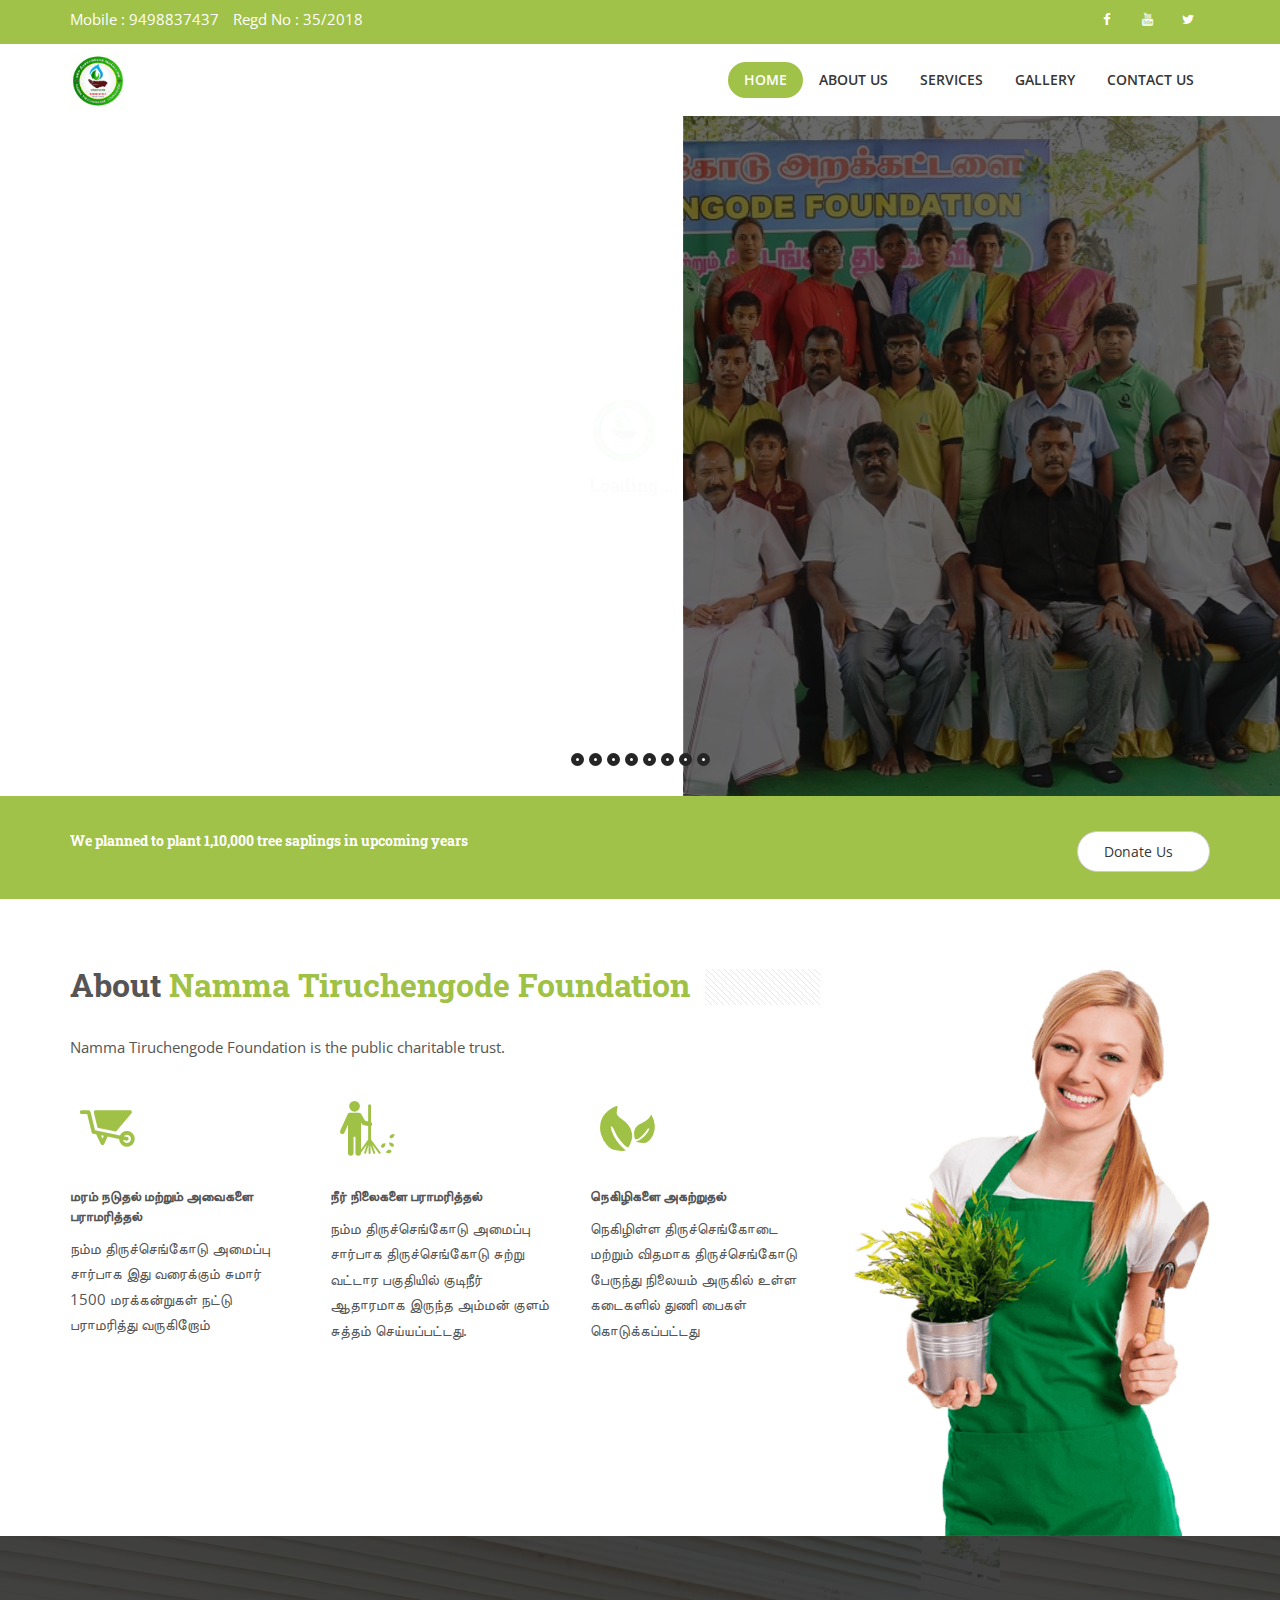
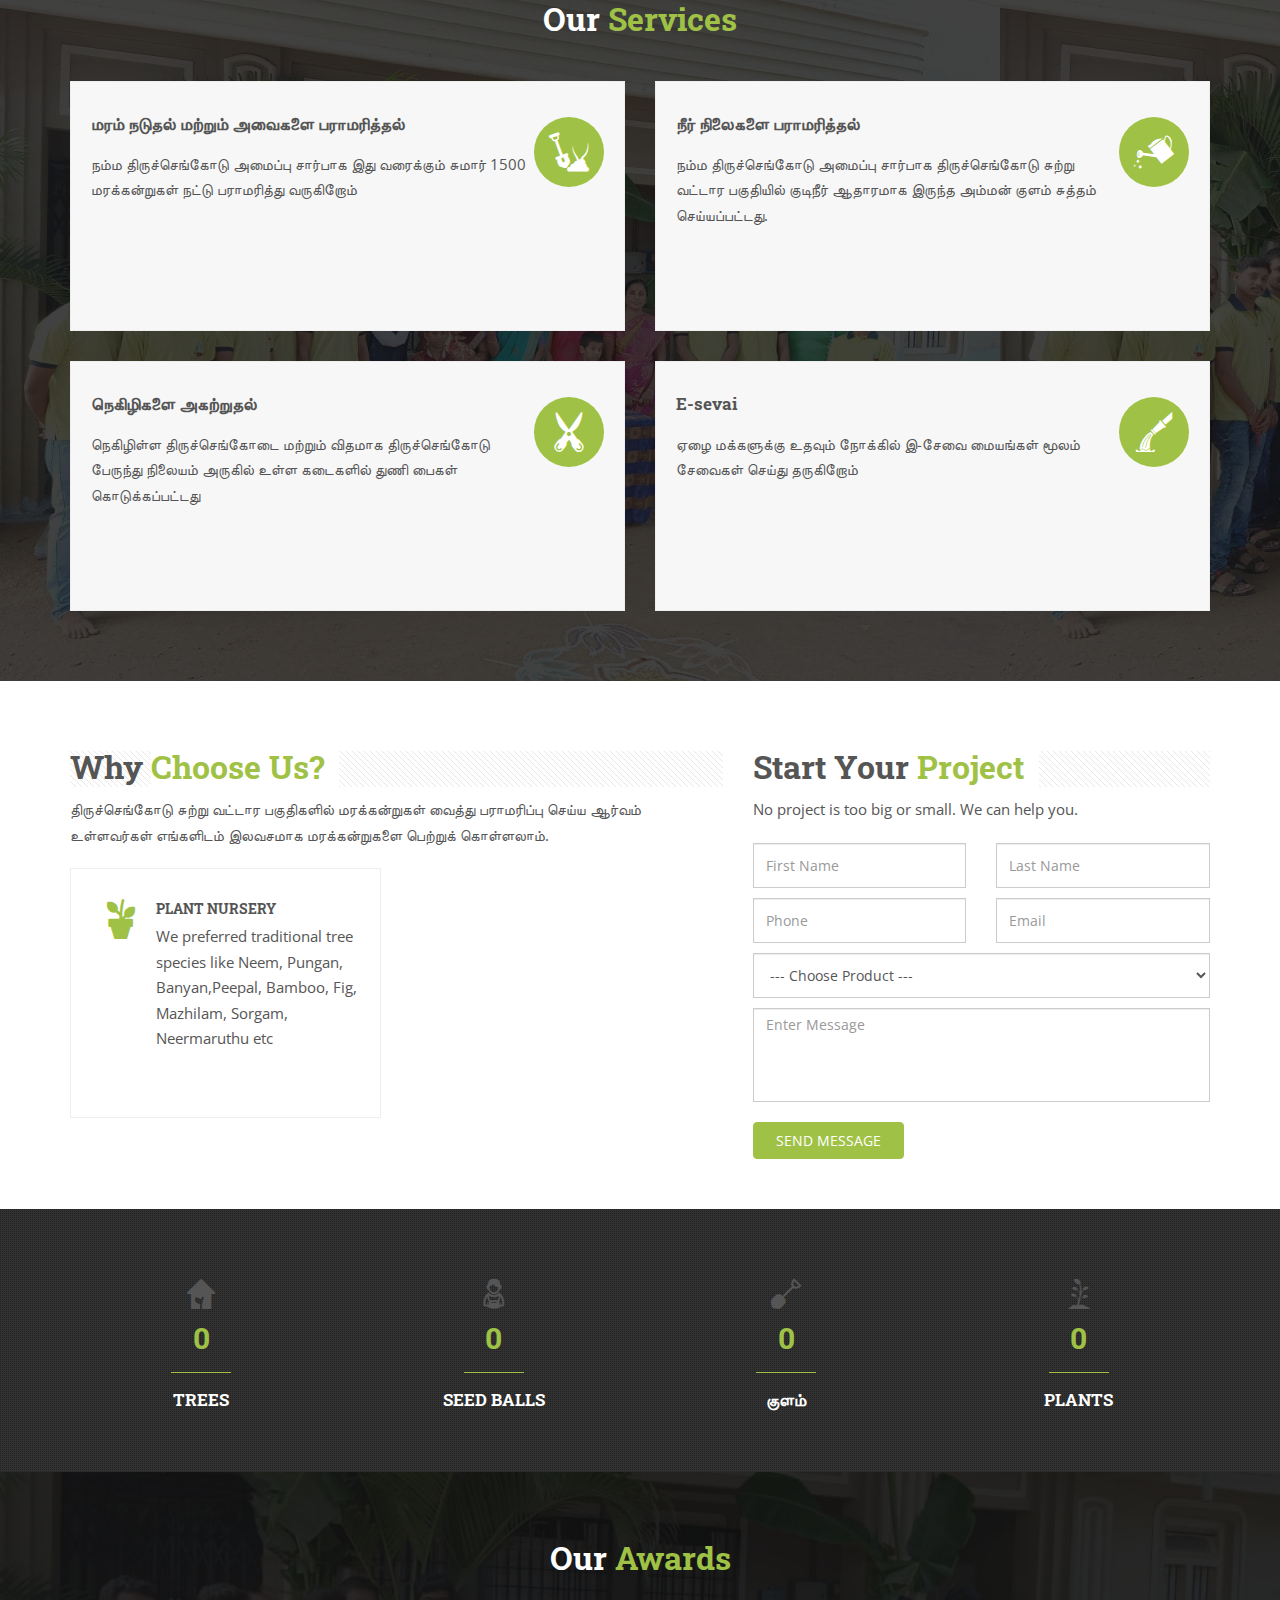
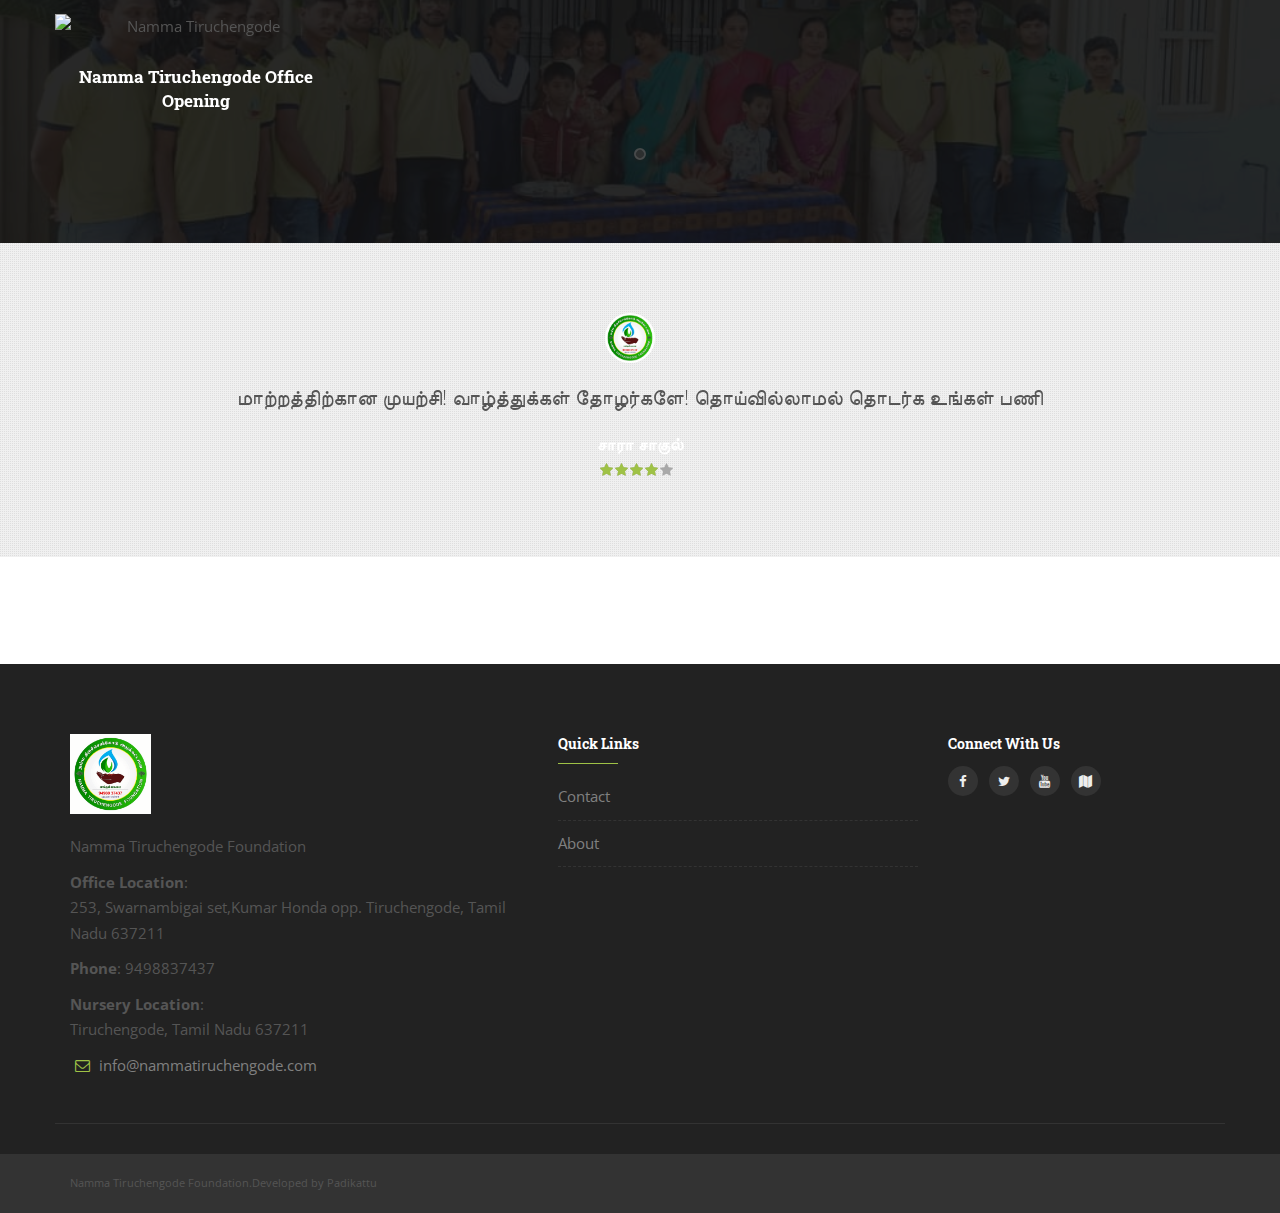
==== index.html @ 73c30918 "changes updated" ====
<!DOCTYPE html>
<html dir="ltr" lang="en">
    <head>
        <!-- Meta Tags -->
        <meta http-equiv="content-type" content="text/html; charset=UTF-8"/>
        <meta name="viewport" content="width=device-width,initial-scale=1.0"/>
        <title>Namma Tiruchengode Foundation | Tiruchengode</title>
        <meta name="description" content="Namma Tiruchengode Foundation is an public charitable trust in India doing social service activities in and around tiruchengode.like tree planting.etc,." />
        <link rel="canonical" href="http://nammatiruchengode.com" />
        <meta name="keywords" content="namma tiruchengode foundation,social service team" />
        <meta name="author" content="cloudstarmohan" />
        <meta name="title" content="Namma Tiruchengode Foundation" />
        <meta name="identifier-url" content="http://nammatiruchengode.com" />
        <meta name="robots" content="All" />
        <meta name="identifier-url" content="http://nammatiruchengode.com/" />
        <meta name="abstract" content="namma tiruchengode foundation" />
        <meta name="revisit-after" content="2" />
        <meta name="language" content="EN" />
        <meta name="copyright" content="© 2019 nammatiruchengode" />
        <!-- Favicon and Touch Icons -->
        <link href="images/logo/namma-tiruchengode-icon.ico" rel="shortcut icon" type="image/png">
        <link href="images/logo/namma-tiruchengode-icon.ico" rel="apple-touch-icon">
        <link href="images/logo/namma-tiruchengode-icon.ico" rel="apple-touch-icon" sizes="72x72">
        <link href="images/logo/namma-tiruchengode-icon.ico" rel="apple-touch-icon" sizes="114x114">
        <link href="images/logo/namma-tiruchengode-icon.ico" rel="apple-touch-icon" sizes="144x144">
        <!-- Twitter Card -->
        <meta name="twitter:card" content="summary">
        <meta name="twitter:site" content="@namtiruchengode">
        <meta name="twitter:title" content="Namma Tiruchengode Foundation">
        <meta name="twitter:description" content="Namma Tiruchengode Foundation is an public charitable trust in India doing social service activities in and around tiruchengode.like tree planting.etc,.">
        <!-- OG card -->
        <script data-ad-client="ca-pub-8107587991484630" async src="https://pagead2.googlesyndication.com/pagead/js/adsbygoogle.js"></script>
        <!--ardhaapp-->
        <meta property="og:type" content="profile">
        <meta property="og:title" content="Namma Tiruchengode Foundation">
        <meta property="og:url" content="nammatiruchengode.com">
        <meta property="og:description" content="Namma Tiruchengode Foundation is an public charitable trust in India doing social service activities in and around tiruchengode.like tree planting.etc,." />
        <meta property="og:image" content="http://nammatiruchengode.com/images/logo/namma-tiruchengode-logo.png">
        <meta property="profile:first_name" content="Namma">
        <meta property="profile:last_name" content="Tiruchengode Foundation">
        <!-- Json Ld -->
        <script type='application/ld+json'> 
            {
              "@context": "http://www.schema.org",
              "@type": "NGO",
              "name": "NAMMA TIRUCHENGODE FOUNDATION",
              "url": "http://nammatiruchengode.com",
              "sameAs": [
                "https://www.youtube.com/nammatiruchengode",
                "https://www.twitter.com/namtiruchengode",
                "https://www.facebook.com/nammatiruchengode"
              ],
              "logo": "http://nammatiruchengode.com/images/logo/namma-tiruchengode-logo.png",
              "address": {
                "@type": "PostalAddress",
                "streetAddress": "Kumar Honda Opp",
                "addressLocality": "namakkal",
                "addressRegion": "tiruchengode",
                "postalCode": "637211",
                "addressCountry": "india"
              }
            }
        </script>
        <!-- Stylesheet -->
        <link href="css/bootstrap.min.css" rel="stylesheet" type="text/css">
        <link href="css/jquery-ui.min.css" rel="stylesheet" type="text/css">
        <link href="css/animate.css" rel="stylesheet" type="text/css">
        <link href="css/css-plugin-collections.css" rel="stylesheet"/>
        <!-- CSS | menuzord megamenu skins -->
        <link id="menuzord-menu-skins" href="css/menuzord-skins/menuzord-rounded-boxed.css" rel="stylesheet"/>
        <!-- CSS | Main style file -->
        <link href="css/style-main.css" rel="stylesheet" type="text/css">
        <!-- CSS | Theme Color -->
        <link href="css/colors/theme-skin-green.css" rel="stylesheet" type="text/css">
        <!-- CSS | Preloader Styles -->
        <link href="css/preloader.css" rel="stylesheet" type="text/css">
        <!-- CSS | Custom Margin Padding Collection -->
        <link href="css/custom-bootstrap-margin-padding.css" rel="stylesheet" type="text/css">
        <!-- CSS | Responsive media queries -->
        <link href="css/responsive.css" rel="stylesheet" type="text/css">
        <!-- CSS | Style css. This is the file where you can place your own custom css code. Just uncomment it and use it. -->
        <!-- <link href="css/style.css" rel="stylesheet" type="text/css"> -->
        <!-- Revolution Slider 5.x CSS settings -->
        <link  href="js/revolution-slider/css/settings.css" rel="stylesheet" type="text/css"/>
        <link  href="js/revolution-slider/css/layers.css" rel="stylesheet" type="text/css"/>
        <link  href="js/revolution-slider/css/navigation.css" rel="stylesheet" type="text/css"/>
        <!-- external javascripts -->
        <script src="js/jquery-2.2.0.min.js"></script>
        <script src="js/jquery-ui.min.js"></script>
        <script src="js/bootstrap.min.js"></script>
        <!-- JS | jquery plugin collection for this theme -->
        <script src="js/jquery-plugin-collection.js"></script>
        <!-- Revolution Slider 5.x SCRIPTS -->
        <script src="js/revolution-slider/js/jquery.themepunch.tools.min.js"></script>
        <script src="js/revolution-slider/js/jquery.themepunch.revolution.min.js"></script>
    </head>
    <body class="">
        <div id="wrapper">
            <!-- preloader -->
            <div id="preloader">
                <div id="spinner">
                    <img src="images/logo/namma-tiruchengode-logo.png" alt="namma tiruchengode foundation logo">
                    <!-- <i class="flaticon-gardening-power font-60 text-theme-colored floating"></i> -->
                    <h5 class="line-height-20 font-18">Loading...</h5>
                </div>
                <!-- <div id="disable-preloader" class="btn btn-default btn-sm">Disable Preloader</div> -->
            </div>
            <!-- Header -->
            <header class="header">
                <div class="header-top bg-theme-colored sm-text-center">
                    <div class="container">
                        <div class="row">
                            <div class="col-md-8">
                                <div class="widget no-border m-0">
                                    <ul class="list-inline sm-text-center mt-5">
                                        <li class="text-white">Mobile : 9498837437</li>
                                        <li class="text-white">Regd No : 35/2018</li>
                                    </ul>
                                </div>
                            </div>
                            <div class="col-md-4">
                                <div class="widget no-border m-0">
                                    <ul class="styled-icons icon-dark icon-circled icon-theme-colored icon-sm pull-right flip sm-pull-none sm-text-center mt-sm-15">
                                        <li><a href="https://www.facebook.com/nammatiruchengode"><i class="fa fa-facebook text-white"></i></a></li>
                                        <li><a href="https://www.youtube.com/nammatiruchengode"><i class="fa fa-youtube text-white"></i></a></li>
                                        <li><a href="https://www.twitter.com/namtiruchengode"><i class="fa fa-twitter text-white"></i></a></li>
                                    </ul>
                                </div>
                            </div>
                        </div>
                    </div>
                </div>
                <div class="header-nav">
                    <div class="header-nav-wrapper navbar-scrolltofixed bg-white">
                        <div class="container">
                            <nav id="menuzord-right" class="menuzord green no-bg">
                                <a class="menuzord-brand pull-left flip" href="index.html"><img src="images/logo/namma-tiruchengode-logo.png" alt="namma tiruchengode foundation logo"></a>
                                <ul class="menuzord-menu">
                                    <li class="active"> <a href="index.html">Home</a> </li>
                                    <li> <a href="about-us.html">About Us</a> </li>
                                    <li> <a href="#">Services</a> </li>
                                    <li> <a href="#" title="Gallery Namma Tiruchengode foundation">Gallery</a> </li>
                                    <li> <a href="contact-us.html" title="Namma Tiruchengode Foundation">Contact Us</a> </li>
                                </ul>
                            </nav>
                        </div>
                    </div>
                </div>
            </header>
            <!-- Start main-content -->
            <div class="main-content">
                <!-- Section: home -->
                <section id="home">
                    <div class="container-fluid p-0">
                        <!-- Slider Revolution Start -->
                        <div class="rev_slider_wrapper">
                            <div class="rev_slider" data-version="5.0">
                                <ul>
                                    <!-- SLIDE 1 -->
                                    <li data-index="rs-1" data-transition="slidingoverlayhorizontal" data-slotamount="default" data-easein="default" data-easeout="default" data-masterspeed="default" data-thumb="images/slider/ntd-thangamani-group-photo.jpg" data-rotate="0" data-saveperformance="off" data-title="Web Show" data-description="">
                                        <!-- MAIN IMAGE -->
                                        <img src="images/slider/ntd-thangamani-group-photo.jpg"  alt="namma tiruchengode office opening by P. Thangamani Minister for Electricity"  data-bgposition="center 40%" data-bgfit="cover" data-bgrepeat="no-repeat" class="rev-slidebg" data-bgparallax="6" data-no-retina>
                                    </li> 
                                    <li data-index="rs-1" data-transition="slidingoverlayhorizontal" data-slotamount="default" data-easein="default" data-easeout="default" data-masterspeed="default" data-thumb="images/slider/thangamani-ribbon-cutting.jpeg" data-rotate="0" data-saveperformance="off" data-title="Web Show" data-description="">
                                        <!-- MAIN IMAGE -->
                                        <img src="images/slider/thangamani-ribbon-cutting.jpeg"  alt="namma tiruchengode office opening by P. Thangamani (AIADMK) Minister for Electricity tamilnadu"  data-bgposition="center 40%" data-bgfit="cover" data-bgrepeat="no-repeat" class="rev-slidebg" data-bgparallax="6" data-no-retina>
                                    </li>
                                    <li data-index="rs-1" data-transition="slidingoverlayhorizontal" data-slotamount="default" data-easein="default" data-easeout="default" data-masterspeed="default" data-thumb="images/slider/chindran-ribbon-cutting.jpeg" data-rotate="0" data-saveperformance="off" data-title="Web Show" data-description="">
                                        <!-- MAIN IMAGE -->
                                        <img src="images/slider/chindran-ribbon-cutting.jpeg"  alt="namma tiruchengode office opening A. K. P. Chinraj (KMDK) namakkal mp"  data-bgposition="center 30%" data-bgfit="cover" data-bgrepeat="no-repeat" class="rev-slidebg" data-bgparallax="6" data-no-retina>
                                    </li> 
                                    <li data-index="rs-1" data-transition="slidingoverlayhorizontal" data-slotamount="default" data-easein="default" data-easeout="default" data-masterspeed="default" data-thumb="images/slider/team1.jpeg" data-rotate="0" data-saveperformance="off" data-title="Web Show" data-description="">
                                        <!-- MAIN IMAGE -->
                                        <img src="images/slider/team1.jpeg"  alt="namma tiruchengode team membears"  data-bgposition="center 40%" data-bgfit="cover" data-bgrepeat="no-repeat" class="rev-slidebg" data-bgparallax="6" data-no-retina>
                                    </li>  
                                     <li data-index="rs-1" data-transition="slidingoverlayhorizontal" data-slotamount="default" data-easein="default" data-easeout="default" data-masterspeed="default" data-thumb="images/slider/pon-saraswathi-tree-planting.jpg" data-rotate="0" data-saveperformance="off" data-title="Web Show" data-description="">
                                        <!-- MAIN IMAGE -->
                                        <img src="images/slider/pon-saraswathi-tree-planting.jpg"  alt="tree planting with namma tiruchenogde team member pon saraswathu (AIADMK) tiruchengod MLA"  data-bgposition="center 40%" data-bgfit="cover" data-bgrepeat="no-repeat" class="rev-slidebg" data-bgparallax="6" data-no-retina>
                                    </li> 
                                     <li data-index="rs-1" data-transition="slidingoverlayhorizontal" data-slotamount="default" data-easein="default" data-easeout="default" data-masterspeed="default" data-thumb="images/slider/tree-plant-group-top-view.jpg" data-rotate="0" data-saveperformance="off" data-title="Web Show" data-description="">
                                        <!-- MAIN IMAGE -->
                                        <img src="images/slider/tree-plant-group-top-view.jpg"  alt="namma tiruchengode tree planting"  data-bgposition="center 40%" data-bgfit="cover" data-bgrepeat="no-repeat" class="rev-slidebg" data-bgparallax="6" data-no-retina>
                                    </li>
                                    <li data-index="rs-1" data-transition="slidingoverlayhorizontal" data-slotamount="default" data-easein="default" data-easeout="default" data-masterspeed="default" data-thumb="images/slider/team2.jpeg" data-rotate="0" data-saveperformance="off" data-title="Web Show" data-description="">
                                        <!-- MAIN IMAGE -->
                                        <img src="images/slider/team2.jpeg"  alt="namma tiruchengode team members"  data-bgposition="center 40%" data-bgfit="cover" data-bgrepeat="no-repeat" class="rev-slidebg" data-bgparallax="6" data-no-retina>
                                    </li>
                                    <li data-index="rs-1" data-transition="slidingoverlayhorizontal" data-slotamount="default" data-easein="default" data-easeout="default" data-masterspeed="default" data-thumb="images/slider/nurseary.jpg" data-rotate="0" data-saveperformance="off" data-title="Web Show" data-description="">
                                        <!-- MAIN IMAGE -->
                                        <img src="images/slider/nurseary.jpg"  alt="namma tiruchengode nurseary image"  data-bgposition="center 40%" data-bgfit="cover" data-bgrepeat="no-repeat" class="rev-slidebg" data-bgparallax="6" data-no-retina>
                                    </li>

                                </ul>
                            </div>
                            <!-- end .rev_slider -->
                        </div>
                        <!-- end .rev_slider_wrapper -->
                        <script>
                            $(document).ready(function(e) {
                              var revapi = $(".rev_slider").revolution({
                                sliderType:"standard",
                                jsFileLocation: "js/revolution-slider/js/",
                                sliderLayout: "auto",
                                dottedOverlay: "none",
                                delay: 5000,
                                navigation: {
                                    keyboardNavigation: "off",
                                    keyboard_direction: "horizontal",
                                    mouseScrollNavigation: "off",
                                    onHoverStop: "off",
                                    touch: {
                                        touchenabled: "on",
                                        swipe_threshold: 75,
                                        swipe_min_touches: 1,
                                        swipe_direction: "horizontal",
                                        drag_block_vertical: false
                                    },
                                    arrows: {
                                        style: "gyges",
                                        enable: true,
                                        hide_onmobile: false,
                                        hide_onleave: true,
                                        hide_delay: 200,
                                        hide_delay_mobile: 1200,
                                        tmp: '',
                                        left: {
                                            h_align: "left",
                                            v_align: "center",
                                            h_offset: 0,
                                            v_offset: 0
                                        },
                                        right: {
                                            h_align: "right",
                                            v_align: "center",
                                            h_offset: 0,
                                            v_offset: 0
                                        }
                                    },
                                      bullets: {
                                      enable: true,
                                      hide_onmobile: true,
                                      hide_under: 800,
                                      style: "hebe",
                                      hide_onleave: false,
                                      direction: "horizontal",
                                      h_align: "center",
                                      v_align: "bottom",
                                      h_offset: 0,
                                      v_offset: 30,
                                      space: 5,
                                      tmp: '<span class="tp-bullet-image"></span><span class="tp-bullet-imageoverlay"></span><span class="tp-bullet-title"></span>'
                                  }
                                },
                                responsiveLevels: [1240, 1024, 778],
                                visibilityLevels: [1240, 1024, 778],
                                gridwidth: [1170, 1024, 778, 480],
                                gridheight: [680, 768, 960, 720],
                                lazyType: "none",
                                parallax:"mouse",
                                parallaxBgFreeze:"off",
                                parallaxLevels:[2,3,4,5,6,7,8,9,10,1],
                                shadow: 0,
                                spinner: "off",
                                stopLoop: "on",
                                stopAfterLoops: 0,
                                stopAtSlide: -1,
                                shuffle: "off",
                                autoHeight: "off",
                                fullScreenAutoWidth: "off",
                                fullScreenAlignForce: "off",
                                fullScreenOffsetContainer: "",
                                fullScreenOffset: "0",
                                hideThumbsOnMobile: "off",
                                hideSliderAtLimit: 0,
                                hideCaptionAtLimit: 0,
                                hideAllCaptionAtLilmit: 0,
                                debugMode: false,
                                fallbacks: {
                                    simplifyAll: "off",
                                    nextSlideOnWindowFocus: "off",
                                    disableFocusListener: false,
                                }
                              });
                            });
                        </script>
                        <!-- Slider Revolution Ends -->
                    </div>
                </section>
                <!-- Divider: Call To Action  -->
                <section class="bg-theme-colored">
                    <div class="container pt-0 pb-0">
                        <div class="row">
                            <div class="call-to-action p-0 pt-30 pb-20">
                                <div class="col-md-9">
                                    <h5 class="mt-5 text-white">We planned to plant 1,10,000 tree saplings in upcoming years</h5>
                                </div>
                                <div class="col-md-3 text-right flip sm-text-center"> 
                                    <a href="https://milaap.org/fundraisers/support-namma-tiruchengode-foundation?utm_source=website&utm_medium=fundraisers-title" class="btn btn-default btn-circled btn-lg mt-5">Donate Us<i class="fa fa-donate font-16 ml-10"></i></a> 
                                </div>
                            </div>
                        </div>
                    </div>
                </section>
                <!-- About -->
                <section id="about">
                    <div class="container pb-0">
                        <div class="section-content">
                            <div class="row">
                                <div class="col-md-8">
                                    <h2 class="title-pattern mt-0 mb-30"><span>About <span class="text-theme-colored">Namma Tiruchengode Foundation</span></span></h2>
                                    <p>Namma Tiruchengode Foundation is the public charitable trust.</p>
                                    <div class="row mt-30">
                                        <div class="col-md-4">
                                            <div class="icon-box mb-sm-30">
                                                <a class="icon icon-flat icon-border-effect effect-flat icon-md" href="#"> <i class=" flaticon-gardening-trolley-1 text-theme-colored font-48"></i> </a>
                                                <h5 class="Personal trainer text-uppercase mt-0"><a href="#"><strong>மரம் நடுதல் மற்றும் அவைகளை பராமரித்தல்</strong></a></h5>
                                                <p>நம்ம திருச்செங்கோடு அமைப்பு சார்பாக இது வரைக்கும் சுமார் 1500 மரக்கன்றுகள் நட்டு பராமரித்து வருகிறோம்</p>
                                            </div>
                                        </div>
                                        <div class="col-md-4">
                                            <div class="icon-box mb-sm-30">
                                                <a class="icon icon-flat icon-border-effect effect-flat icon-md" href="#"> <i class="flaticon-gardening-people-3 text-theme-colored font-48"></i> </a>
                                                <h5 class="Personal trainer text-uppercase mt-0"><a href="#"><strong>நீர் நிலைகளை பராமரித்தல்</strong></a></h5>
                                                <p>நம்ம திருச்செங்கோடு அமைப்பு சார்பாக திருச்செங்கோடு சுற்று வட்டார பகுதியில் குடிநீர் ஆதாரமாக இருந்த அம்மன் குளம் சுத்தம் செய்யப்பட்டது.</p>
                                            </div>
                                        </div>
                                        <div class="col-md-4">
                                            <div class="icon-box mb-sm-30">
                                                <a class="icon icon-border-effect effect-flat icon-md" href="#"> <i class="flaticon-gardening-nature-32 font-48 text-theme-colored"></i> </a>
                                                <h5 class="Personal trainer text-uppercase mt-0"><a href="#"><strong>நெகிழிகளை அகற்றுதல்</strong></a></h5>
                                                <p>நெகிழிள்ள திருச்செங்கோடை மற்றும் விதமாக திருச்செங்கோடு பேருந்து நிலையம் அருகில் உள்ள கடைகளில் துணி பைகள் கொடுக்கப்பட்டது</p>
                                            </div>
                                        </div>
                                    </div>
                                </div>
                                <div class="col-md-4"> <img alt="" src="img/3.png" class="img-fullwidth"> </div>
                            </div>
                        </div>
                    </div>
                </section>
                <!-- Section: Services -->
                <section id="services" class="layer-overlay overlay-dark-8" data-bg-img="images/slider/team1.jpeg">
                    <div class="container pt-40 pb-40">
                        <div class="section-title text-center">
                            <div class="row">
                                <div class="col-md-12">
                                    <h2 class="text-white">Our <span class="text-theme-colored">Services</span></h2>
                                </div>
                            </div>
                        </div>
                        <div class="section-content">
                            <div class="row multi-row-clearfix">
                                <div class="col-xs-12 col-sm-6 col-md-6">
                                    <div class="icon-box bg-lighter p-20 border-1px">
                                        <a class="icon bg-theme-colored icon-circled icon-border-effect effect-circled pull-right  sm-pull-none flip text-white mt-15" href="#"> <i class="flaticon-gardening-nature-28"></i> </a>
                                        <h4 class="icon-box-title"><a href="#">மரம் நடுதல் மற்றும் அவைகளை பராமரித்தல்</a></h4>
                                        <p>நம்ம திருச்செங்கோடு அமைப்பு சார்பாக இது வரைக்கும் சுமார் 1500 மரக்கன்றுகள் நட்டு பராமரித்து வருகிறோம்</p>
                                    </div>
                                </div>
                                <div class="col-xs-12 col-sm-6 col-md-6">
                                    <div class="icon-box bg-lighter p-20 border-1px">
                                        <a class="icon bg-theme-colored icon-circled icon-border-effect effect-circled pull-right  sm-pull-none flip text-white mt-15" href="#"> <i class="flaticon-gardening-tool"></i> </a>
                                        <h4 class="icon-box-title"><a href="#">நீர் நிலைகளை பராமரித்தல்</a></h4>
                                        <p>நம்ம திருச்செங்கோடு அமைப்பு சார்பாக திருச்செங்கோடு சுற்று வட்டார பகுதியில் குடிநீர் ஆதாரமாக இருந்த அம்மன் குளம் சுத்தம் செய்யப்பட்டது.</p>
                                    </div>
                                </div>
                                <div class="col-xs-12 col-sm-6 col-md-6">
                                    <div class="icon-box bg-lighter p-20 border-1px">
                                        <a class="icon bg-theme-colored icon-circled icon-border-effect effect-circled pull-right  sm-pull-none flip text-white mt-15" href="#"> <i class=" flaticon-gardening-scissors-1"></i> </a>
                                        <h4 class="icon-box-title"><a href="#">நெகிழிகளை அகற்றுதல்</a></h4>
                                        <p>நெகிழிள்ள திருச்செங்கோடை மற்றும் விதமாக திருச்செங்கோடு பேருந்து நிலையம் அருகில் உள்ள கடைகளில் துணி பைகள் கொடுக்கப்பட்டது</p>
                                    </div>
                                </div>
                                <div class="col-xs-12 col-sm-6 col-md-6">
                                    <div class="icon-box bg-lighter p-20 border-1px">
                                       <a class="icon bg-theme-colored icon-circled icon-border-effect effect-circled pull-right  sm-pull-none flip text-white mt-15" href="#"> <i class="flaticon-gardening-tool-3"></i> </a>
                                       <h4 class="icon-box-title"><a href="#">E-sevai</a></h4>
                                       <p>ஏழை மக்களுக்கு உதவும் நோக்கில் இ-சேவை மையங்கள் மூலம்  சேவைகள் செய்து தருகிறோம்</p>
                                    </div>
                                </div>
                            </div>
                        </div>
                    </div>
                </section>
                <!-- Section: Why Choose Us  -->
                <section>
                    <div class="container pt-50 pb-40">
                        <div class="section-content">
                            <div class="row">
                                <div class="col-md-7">
                                    <h2 class="title-pattern">Why <span class="text-theme-colored">Choose Us?</span></h2>
                                    <p class="mb-20">திருச்செங்கோடு சுற்று வட்டார பகுதிகளில் மரக்கன்றுகள் வைத்து பராமரிப்பு செய்ய ஆர்வம் உள்ளவர்கள் எங்களிடம் இலவசமாக மரக்கன்றுகளை பெற்றுக் கொள்ளலாம்.</p>
                                    <div class="row">
                                        <div class="col-xs-12 col-sm-6 col-md-6">
                                            <div class="icon-box border-1px p-15 mb-30">
                                                <a class="icon pull-left sm-pull-none flip" href="#"> <i class=" flaticon-gardening-plant-1 text-theme-colored"></i> </a>
                                                <div class="ml-70 ml-sm-0">
                                                    <h5 class="icon-box-title text-uppercase mt-15 mb-5">Plant Nursery</h5>
                                                    <p>We preferred traditional tree species like Neem, Pungan, Banyan,Peepal, Bamboo, Fig, Mazhilam, Sorgam, Neermaruthu etc</p>
                                                </div>
                                            </div>
                                        </div>
                                        <!--       <div class="col-xs-12 col-sm-6 col-md-6">
                                            <div class="icon-box border-1px p-15 mb-30">
                                               <a class="icon pull-left sm-pull-none flip" href="#"> <i class=" flaticon-gardening-plant text-theme-colored"></i> </a>
                                               <div class="ml-70 ml-sm-0">
                                                  <h5 class="icon-box-title text-uppercase mt-15 mb-5">Nursery Locations</h5>
                                                  <p>Visit Miami &amp; Homestead, Florida locations.</p>
                                               </div>
                                            </div>
                                            </div>
                                            <div class="col-xs-12 col-sm-6 col-md-6">
                                            <div class="icon-box border-1px p-15 mb-30">
                                               <a class="icon pull-left sm-pull-none flip" href="#"> <i class="flaticon-gardening-people-2 text-theme-colored"></i> </a>
                                               <div class="ml-70 ml-sm-0">
                                                  <h5 class="icon-box-title text-uppercase mt-15 mb-5">Garden Experts</h5>
                                                  <p>Our expert gardeners can help you today. Come visit us.</p>
                                               </div>
                                            </div>
                                            </div>
                                            <div class="col-xs-12 col-sm-6 col-md-6">
                                            <div class="icon-box border-1px p-15 mb-30">
                                               <a class="icon pull-left sm-pull-none flip" href="#"> <i class="flaticon-gardening-nature-21 text-theme-colored"></i> </a>
                                               <div class="ml-70 ml-sm-0">
                                                  <h5 class="icon-box-title text-uppercase mt-15 mb-5">Fun Times</h5>
                                                  <p>Have fun improving your home's curb appeal.</p>
                                               </div>
                                            </div>
                                            </div>
                                            -->                           
                                    </div>
                                </div>
                                <div class="col-md-5">
                                    <h2 class="title-pattern"><span>Start Your <span class="text-theme-colored">Project</span></span></h2>
                                    <p>No project is too big or small. We can help you.</p>
                                    <form id="getaquote_form" name="getaquote_form" class="form-transparent mt-20" method="post" action="#">
                                        <div class="row">
                                            <div class="col-sm-6">
                                                <div class="form-group mb-10">
                                                    <input name="form_name" class="form-control" type="text" required="" placeholder="First Name" aria-required="true">
                                                </div>
                                            </div>
                                            <div class="col-sm-6">
                                                <div class="form-group mb-10">
                                                    <input name="form_name" class="form-control" type="text" required="" placeholder="Last Name" aria-required="true">
                                                </div>
                                            </div>
                                            <div class="col-sm-6">
                                                <div class="form-group mb-10">
                                                    <input name="form_phone" class="form-control" type="tel" placeholder="Phone" aria-required="true">
                                                </div>
                                            </div>
                                            <div class="col-sm-6">
                                                <div class="form-group mb-10">
                                                    <input name="form_email" class="form-control required email" type="email" placeholder="Email" aria-required="true">
                                                </div>
                                            </div>
                                            <div class="col-sm-12">
                                                <div class="form-group mb-10">
                                                    <div class="styled-select">
                                                        <select id="booking_service" name="booking_service" class="form-control" required="">
                                                            <option value=""> --- Choose Product --- </option>
                                                            <option value="Plants">Plants</option>
                                                            <option value="Trees">Trees</option>
                                                        </select>
                                                    </div>
                                                </div>
                                            </div>
                                        </div>
                                        <div class="form-group mb-10">
                                            <textarea id="form_message" name="form_message" class="form-control required"  placeholder="Enter Message" rows="4" aria-required="true"></textarea>
                                        </div>
                                        <div class="form-group mb-0 mt-20">
                                            <input id="form_botcheck" name="form_botcheck" class="form-control" type="hidden" value="">
                                            <button type="submit" class="btn btn-dark btn-theme-colored text-uppercase" data-loading-text="Please wait...">Send Message</button>
                                        </div>
                                    </form>
                                </div>
                            </div>
                        </div>
                    </div>
                </section>
                <!-- Divider: Funfacts -->
                <section class="layer-overlay overlay-dark-8" data-bg-img="images/pattern1.png">
                    <div class="container pb-50">
                        <div class="row">
                            <div class="col-xs-12 col-sm-6 col-md-3 col-lg-3 mb-md-50">
                                <div class="funfact text-center">
                                    <div class="funfact-content">
                                        <div class="funfact-icon"> <i class="flaticon-gardening-plant font-30"></i> </div>
                                        <h2 data-animation-duration="2000" data-value="43000" class="animate-number text-theme-colored font-30 mt-10">0</h2>
                                        <div class="clearfix line-bottom text-center"></div>
                                        <h4 class="text-white text-uppercase">Trees</h4>
                                    </div>
                                </div>
                            </div>
                            <div class="col-xs-12 col-sm-6 col-md-3 col-lg-3 mb-md-50">
                                <div class="funfact text-center">
                                    <div class="funfact-content">
                                        <div class="funfact-icon"> <i class="flaticon-gardening-people-5 font-30"></i> </div>
                                        <h2 data-animation-duration="2000" data-value="15000" class="animate-number text-theme-colored font-30 mt-10">0</h2>
                                        <div class="clearfix line-bottom text-center"></div>
                                        <h4 class="text-white text-uppercase">Seed Balls</h4>
                                    </div>
                                </div>
                            </div>
                            <div class="col-xs-12 col-sm-6 col-md-3 col-lg-3 mb-md-50">
                                <div class="funfact text-center">
                                    <div class="funfact-content">
                                        <div class="funfact-icon"> <i class="flaticon-gardening-construction-3 font-30"></i> </div>
                                        <h2 data-animation-duration="2000" data-value="1" class="animate-number text-theme-colored font-30 mt-10">0</h2>
                                        <div class="clearfix line-bottom text-center"></div>
                                        <h4 class="text-white text-uppercase">குளம்</h4>
                                    </div>
                                </div>
                            </div>
                            <div class="col-xs-12 col-sm-6 col-md-3 col-lg-3 mb-md-50">
                                <div class="funfact text-center">
                                    <div class="funfact-content">
                                        <div class="funfact-icon"> <i class="flaticon-gardening-nature-22 font-30"></i> </div>
                                        <h2 data-animation-duration="2000" data-value="75" class="animate-number text-theme-colored font-30 mt-10">0</h2>
                                        <div class="clearfix line-bottom text-center"></div>
                                        <h4 class="text-white text-uppercase">Plants</h4>
                                    </div>
                                </div>
                            </div>
                        </div>
                    </div>
                </section>
                <!-- Section: PRODUCT TYPES -->
                <section class="divider layer-overlay overlay-dark-9" data-bg-img="images/slider/team1.jpeg">
                    <div class="container">
                        <div class="section-title">
                            <div class="row">
                                <div class="col-md-12 text-center">
                                    <h2 class="text-white mt-0 line-height-1">Our <span class="text-theme-colored">Awards</span></h2>
                                </div>
                            </div>
                        </div>
                        <div class="section-content text-center">
                            <div class="row">
                                <div class="owl-carousel-4col" data-dots="true">
                                    <div class="item">
                                        <div class="thumb"><img class="img-fullwidth" src="images/awards/ntf-opening.jpg" alt="Namma Tiruchengode"></div>
                                        <div class="p-15">
                                            <h4 class="mb-5"><a href="#" class="text-white">Namma Tiruchengode Office Opening</a></h4>
                                        </div>
                                    </div>
                                </div>
                            </div>
                        </div>
                    </div>
                </section>
                <!-- Section: Testimonials -->
                <section class="layer-overlay overlay-white-8" data-bg-img="images/pattern1.png">
                    <div class="container">
                        <div class="row">
                            <div class="col-md-12">
                                <div class="owl-carousel-1col text-center">
                                    <div class="item">
                                        <div class="testimonial">
                                            <div class="testimonial-author clearfix">
                                                <div class="thumb mb-20 mr-20"> <img class="img-circle" width="75" alt="" src="images/logo/namma-tiruchengode-logo.png" height="50px"> </div>
                                                <p class="lead mt-0">மாற்றத்திற்கான முயற்சி! வாழ்த்துக்கள் தோழர்களே! தொய்வில்லாமல் தொடர்க உங்கள் பணி</p>
                                                <h4 class="author mt-5 mb-5 text-uppercase text-white">சாரா சாகுல்</h4>
                                                <ul class="review_text list-inline">
                                                    <li>
                                                        <div class="star-rating" title="Rated 4 out of 5"><span style="width: 80%;">4</span></div>
                                                    </li>
                                                </ul>
                                            </div>
                                        </div>
                                    </div>
                                </div>
                            </div>
                        </div>
                    </div>
                </section>
            </div>
            <!-- end main-content -->
            <script async src="https://pagead2.googlesyndication.com/pagead/js/adsbygoogle.js"></script>
            <!-- nt -->
            <ins class="adsbygoogle"
                style="display:inline-block;width:320px;height:100px"
                data-ad-client="ca-pub-6632864822037882"
                data-ad-slot="3250868540"></ins>
            <script>
                (adsbygoogle = window.adsbygoogle || []).push({});
            </script><script async src="https://pagead2.googlesyndication.com/pagead/js/adsbygoogle.js"></script>
            <!-- nt -->
            <ins class="adsbygoogle"
                style="display:inline-block;width:320px;height:100px"
                data-ad-client="ca-pub-6632864822037882"
                data-ad-slot="3250868540"></ins>
            <script>
                (adsbygoogle = window.adsbygoogle || []).push({});
            </script>
            <!-- Footer -->
            <footer id="footer" class="bg-black-222">
                <div class="container pt-70 pb-30">
                    <div class="row border-bottom-black">
                        <div class="col-sm-6 col-md-5">
                            <div class="widget dark">
                                <img class="mb-20" alt="Namma Tiruchengode Foundation" src="images/logo/namma-tiruchengode-logo.png" height="80px">
                                <p>Namma Tiruchengode Foundation</p>
                                <p><strong>Office Location</strong>:<br /> 253, Swarnambigai set,Kumar Honda opp. Tiruchengode, Tamil Nadu 637211</p>
                                <p><strong>Phone</strong>: 9498837437 </p>
                                <p><strong>Nursery Location</strong>:<br /> Tiruchengode, Tamil Nadu 637211</p>
                                <ul class="list-inline mt-5">
                                    <li class="m-0 pl-10 pr-10"> <i class="fa fa-envelope-o text-theme-colored mr-5"></i> <a class="text-gray" href="mailto:info@nammatiruchengode.com">info@nammatiruchengode.com</a> </li>
                                </ul>
                            </div>
                        </div>
                        <div class="col-sm-6 col-md-4">
                            <div class="widget dark">
                                <h5 class="widget-title line-bottom">Quick Links</h5>
                                <ul class="list angle-double-right list-border">
                                    <li><a href="contact-us.html">Contact</a></li>
                                    <li><a href="about-us.html">About</a></li>
                                </ul>
                            </div>
                        </div>
                        <div class="col-sm-6 col-md-3">
                            <div class="widget dark">
                                <h5 class="widget-title mb-10">Connect With Us</h5>
                                <ul class="styled-icons icon-dark icon-circled icon-sm">
                                    <li><a title="facebook" href="http://www.facebook.com/nammatiruchengode" rel="follow"><i class="fa fa-facebook"></i></a></li>
                                    <li><a title="twitter" href="http://www.twitter.com/namtiruchengode" rel="follow"><i class="fa fa-twitter"></i></a></li>
                                    <li><a title="youtube" href="http://www.youtube.com/nammatiruchengode" rel="follow"><i class="fa fa-youtube"></i></a></li>
                                    <li><a href="https://g.page/namma-tiruchengode-foundation" rel="follow"><i class="fa fa-map"></i></a></li>
                                </ul>
                            </div>
                        </div>
                    </div>
                </div>
                <div class="footer-bottom bg-black-333">
                    <div class="container pt-20 pb-20">
                        <div class="row">
                            <div class="col-md-6">
                                <p class="font-11 text-black-777 m-0">Namma Tiruchengode Foundation.Developed by Padikattu</p>
                            </div>
                            <!--<div class="col-md-6 text-right">
                                <div class="widget no-border m-0">
                                  <ul class="list-inline sm-text-center mt-5 font-12">
                                    <li> <a href="#">Link</a> </li>
                                    <li>|</li>
                                    <li> <a href="#">Link</a> </li>
                                    <li>|</li>
                                    <li> <a href="#">Link</a> </li>
                                  </ul>
                                </div>
                                </div>-->
                        </div>
                    </div>
                </div>
            </footer>
            <a class="scrollToTop" href="#"><i class="fa fa-angle-up"></i></a> 
        </div>
        <!-- Global site tag (gtag.js) - Google Analytics -->
        <script async src="https://www.googletagmanager.com/gtag/js?id=UA-143761760-1"></script>
        <script>
            window.dataLayer = window.dataLayer || [];
            function gtag(){dataLayer.push(arguments);}
            gtag('js', new Date());
            
            gtag('config', 'UA-143761760-1');
        </script>
        <script src="js/custom.js"></script>
        <script type="text/javascript" src="js/revolution-slider/js/extensions/revolution.extension.actions.min.js"></script>
        <script type="text/javascript" src="js/revolution-slider/js/extensions/revolution.extension.carousel.min.js"></script>
        <script type="text/javascript" src="js/revolution-slider/js/extensions/revolution.extension.kenburn.min.js"></script>
        <script type="text/javascript" src="js/revolution-slider/js/extensions/revolution.extension.layeranimation.min.js"></script>
        <script type="text/javascript" src="js/revolution-slider/js/extensions/revolution.extension.migration.min.js"></script>
        <script type="text/javascript" src="js/revolution-slider/js/extensions/revolution.extension.navigation.min.js"></script>
        <script type="text/javascript" src="js/revolution-slider/js/extensions/revolution.extension.parallax.min.js"></script>
        <script type="text/javascript" src="js/revolution-slider/js/extensions/revolution.extension.slideanims.min.js"></script>
        <script type="text/javascript" src="js/revolution-slider/js/extensions/revolution.extension.video.min.js"></script>
    </body>
</html>
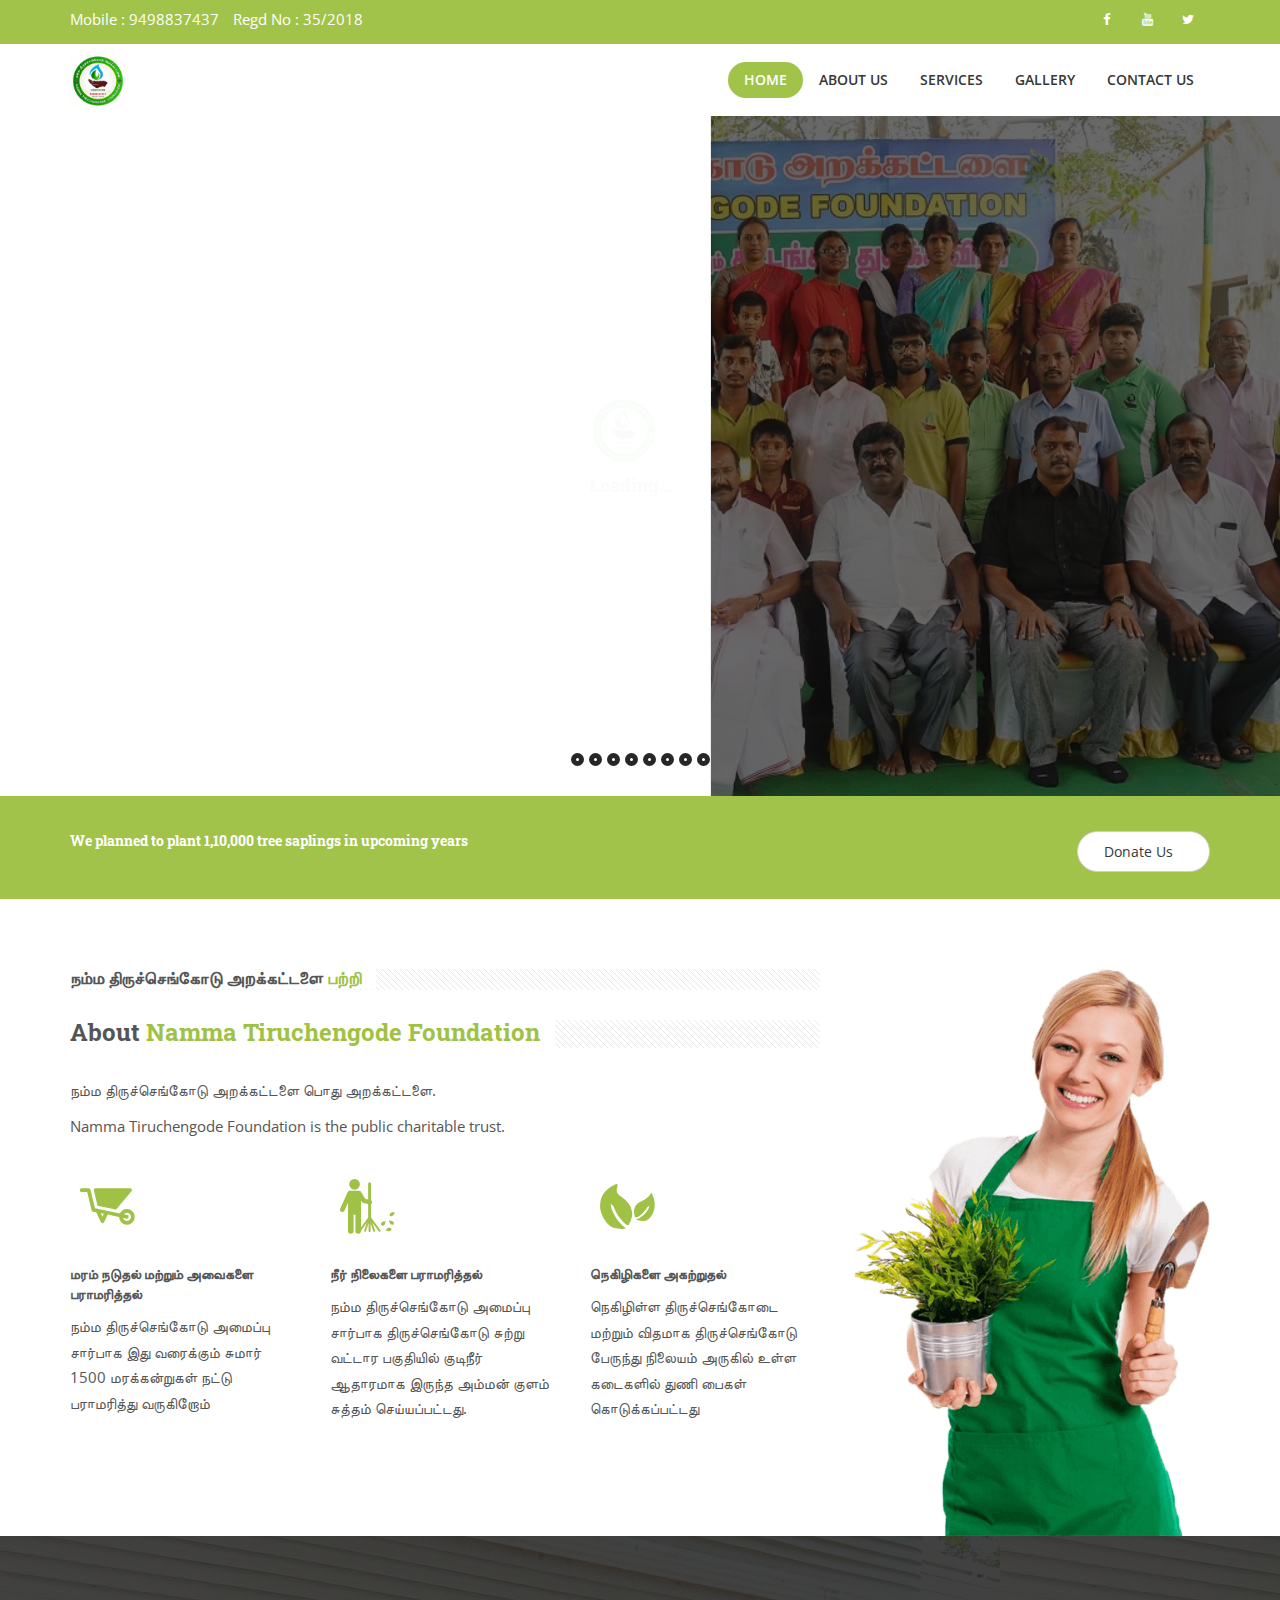
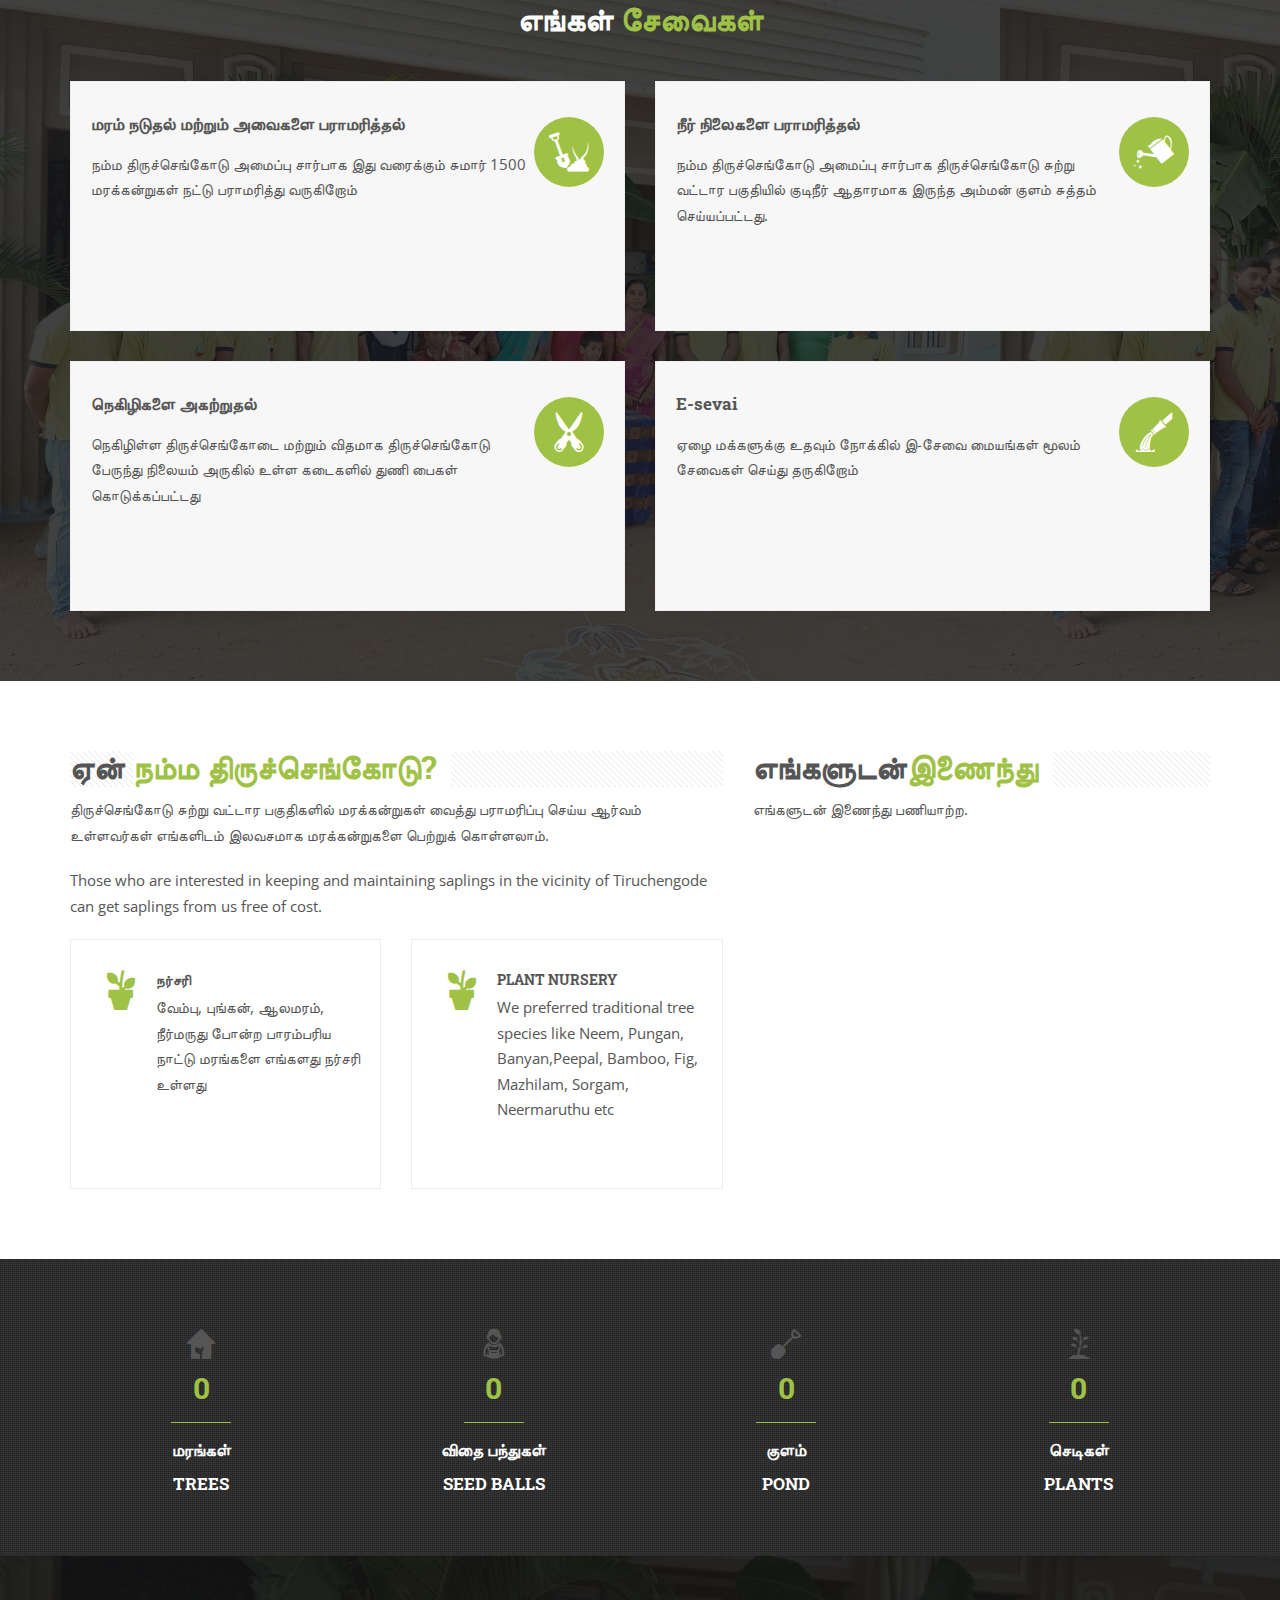
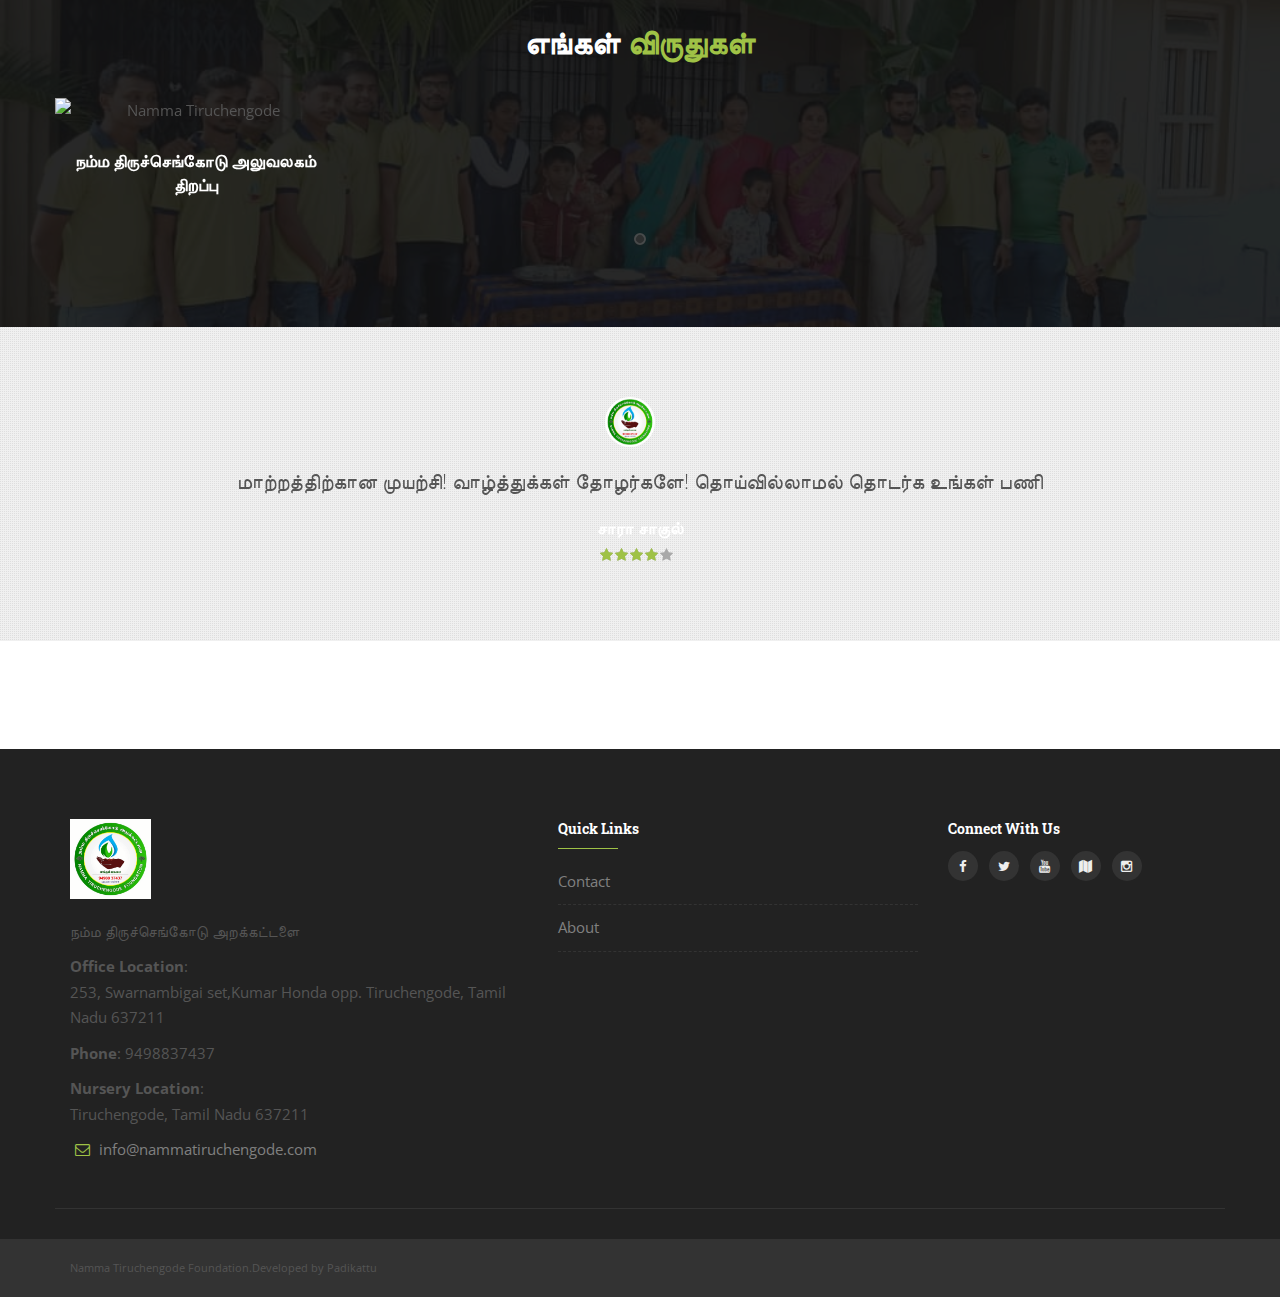
==== commit a1fee844: "Updated" ====
--- a/index.html
+++ b/index.html
@@ -49,6 +49,7 @@
                 "https://www.youtube.com/nammatiruchengode",
                 "https://www.twitter.com/namtiruchengode",
                 "https://www.facebook.com/nammatiruchengode"
+                "https://www.instagram.com/namma_tiruchengode_foundation/",
               ],
               "logo": "http://nammatiruchengode.com/images/logo/namma-tiruchengode-logo.png",
               "address": {
@@ -134,13 +135,13 @@
                     <div class="header-nav-wrapper navbar-scrolltofixed bg-white">
                         <div class="container">
                             <nav id="menuzord-right" class="menuzord green no-bg">
-                                <a class="menuzord-brand pull-left flip" href="index.html"><img src="images/logo/namma-tiruchengode-logo.png" alt="namma tiruchengode foundation logo"></a>
+                                <a class="menuzord-brand pull-left flip" href="index"><img src="images/logo/namma-tiruchengode-logo.png" alt="namma tiruchengode foundation logo"></a>
                                 <ul class="menuzord-menu">
-                                    <li class="active"> <a href="index.html">Home</a> </li>
-                                    <li> <a href="about-us.html">About Us</a> </li>
-                                    <li> <a href="#">Services</a> </li>
-                                    <li> <a href="#" title="Gallery Namma Tiruchengode foundation">Gallery</a> </li>
-                                    <li> <a href="contact-us.html" title="Namma Tiruchengode Foundation">Contact Us</a> </li>
+                                    <li class="active"> <a href="index">Home</a> </li>
+                                    <li> <a href="about-us">About Us</a> </li>
+                                    <li> <a href="services">Services</a> </li>
+                                    <li> <a href="gallery" title="Gallery Namma Tiruchengode foundation">Gallery</a> </li>
+                                    <li> <a href="contact-us" title="Namma Tiruchengode Foundation">Contact Us</a> </li>
                                 </ul>
                             </nav>
                         </div>
@@ -177,17 +178,17 @@
                                         <!-- MAIN IMAGE -->
                                         <img src="images/slider/pon-saraswathi-tree-planting.jpg"  alt="tree planting with namma tiruchenogde team member pon saraswathu (AIADMK) tiruchengod MLA"  data-bgposition="center 40%" data-bgfit="cover" data-bgrepeat="no-repeat" class="rev-slidebg" data-bgparallax="6" data-no-retina>
                                     </li> 
-                                     <li data-index="rs-1" data-transition="slidingoverlayhorizontal" data-slotamount="default" data-easein="default" data-easeout="default" data-masterspeed="default" data-thumb="images/slider/tree-plant-group-top-view.jpg" data-rotate="0" data-saveperformance="off" data-title="Web Show" data-description="">
-                                        <!-- MAIN IMAGE -->
-                                        <img src="images/slider/tree-plant-group-top-view.jpg"  alt="namma tiruchengode tree planting"  data-bgposition="center 40%" data-bgfit="cover" data-bgrepeat="no-repeat" class="rev-slidebg" data-bgparallax="6" data-no-retina>
-                                    </li>
                                     <li data-index="rs-1" data-transition="slidingoverlayhorizontal" data-slotamount="default" data-easein="default" data-easeout="default" data-masterspeed="default" data-thumb="images/slider/team2.jpeg" data-rotate="0" data-saveperformance="off" data-title="Web Show" data-description="">
                                         <!-- MAIN IMAGE -->
                                         <img src="images/slider/team2.jpeg"  alt="namma tiruchengode team members"  data-bgposition="center 40%" data-bgfit="cover" data-bgrepeat="no-repeat" class="rev-slidebg" data-bgparallax="6" data-no-retina>
                                     </li>
                                     <li data-index="rs-1" data-transition="slidingoverlayhorizontal" data-slotamount="default" data-easein="default" data-easeout="default" data-masterspeed="default" data-thumb="images/slider/nurseary.jpg" data-rotate="0" data-saveperformance="off" data-title="Web Show" data-description="">
                                         <!-- MAIN IMAGE -->
-                                        <img src="images/slider/nurseary.jpg"  alt="namma tiruchengode nurseary image"  data-bgposition="center 40%" data-bgfit="cover" data-bgrepeat="no-repeat" class="rev-slidebg" data-bgparallax="6" data-no-retina>
+                                        <img src="images/slider/nurseary.jpg"  alt="namma tiruchengode nursery image"  data-bgposition="center 40%" data-bgfit="cover" data-bgrepeat="no-repeat" class="rev-slidebg" data-bgparallax="6" data-no-retina>
+                                    </li>
+                                    <li data-index="rs-1" data-transition="slidingoverlayhorizontal" data-slotamount="default" data-easein="default" data-easeout="default" data-masterspeed="default" data-thumb="images/slider/namma-tiruchengode-team-office.jpg" data-rotate="0" data-saveperformance="off" data-title="Web Show" data-description="">
+                                        <!-- MAIN IMAGE -->
+                                        <img src="images/slider/namma-tiruchengode-team-office.jpg"  alt="namma tiruchengode nursery image"  data-bgposition="center 40%" data-bgfit="cover" data-bgrepeat="no-repeat" class="rev-slidebg" data-bgparallax="6" data-no-retina>
                                     </li>
 
                                 </ul>
@@ -307,7 +308,9 @@
                         <div class="section-content">
                             <div class="row">
                                 <div class="col-md-8">
-                                    <h2 class="title-pattern mt-0 mb-30"><span>About <span class="text-theme-colored">Namma Tiruchengode Foundation</span></span></h2>
+                                    <h4 class="title-pattern mt-0 mb-30"><span>நம்ம திருச்செங்கோடு அறக்கட்டளை <span class="text-theme-colored">பற்றி</span></span></h4>
+                                    <h3 class="title-pattern mt-0 mb-30"><span>About <span class="text-theme-colored">Namma Tiruchengode Foundation</span></span></h3>
+                                    <p>நம்ம திருச்செங்கோடு அறக்கட்டளை பொது அறக்கட்டளை.</p>
                                     <p>Namma Tiruchengode Foundation is the public charitable trust.</p>
                                     <div class="row mt-30">
                                         <div class="col-md-4">
@@ -344,7 +347,7 @@
                         <div class="section-title text-center">
                             <div class="row">
                                 <div class="col-md-12">
-                                    <h2 class="text-white">Our <span class="text-theme-colored">Services</span></h2>
+                                    <h2 class="text-white">எங்கள் <span class="text-theme-colored">சேவைகள்</span></h2>
                                 </div>
                             </div>
                         </div>
@@ -388,9 +391,19 @@
                         <div class="section-content">
                             <div class="row">
                                 <div class="col-md-7">
-                                    <h2 class="title-pattern">Why <span class="text-theme-colored">Choose Us?</span></h2>
+                                    <h2 class="title-pattern">ஏன் <span class="text-theme-colored">நம்ம திருச்செங்கோடு?</span></h2>
                                     <p class="mb-20">திருச்செங்கோடு சுற்று வட்டார பகுதிகளில் மரக்கன்றுகள் வைத்து பராமரிப்பு செய்ய ஆர்வம் உள்ளவர்கள் எங்களிடம் இலவசமாக மரக்கன்றுகளை பெற்றுக் கொள்ளலாம்.</p>
+                                    <p class="mb-20">Those who are interested in keeping and maintaining saplings in the vicinity of Tiruchengode can get saplings from us free of cost.</p>
                                     <div class="row">
+                                        <div class="col-xs-12 col-sm-6 col-md-6">
+                                            <div class="icon-box border-1px p-15 mb-30">
+                                                <a class="icon pull-left sm-pull-none flip" href="#"> <i class=" flaticon-gardening-plant-1 text-theme-colored"></i> </a>
+                                                <div class="ml-70 ml-sm-0">
+                                                    <h5 class="icon-box-title text-uppercase mt-15 mb-5">நர்சரி</h5>
+                                                    <p>வேம்பு, புங்கன், ஆலமரம், நீர்மருது போன்ற பாரம்பரிய நாட்டு மரங்களை எங்களது நர்சரி உள்ளது</p>
+                                                </div>
+                                            </div>
+                                        </div>
                                         <div class="col-xs-12 col-sm-6 col-md-6">
                                             <div class="icon-box border-1px p-15 mb-30">
                                                 <a class="icon pull-left sm-pull-none flip" href="#"> <i class=" flaticon-gardening-plant-1 text-theme-colored"></i> </a>
@@ -400,40 +413,12 @@
                                                 </div>
                                             </div>
                                         </div>
-                                        <!--       <div class="col-xs-12 col-sm-6 col-md-6">
-                                            <div class="icon-box border-1px p-15 mb-30">
-                                               <a class="icon pull-left sm-pull-none flip" href="#"> <i class=" flaticon-gardening-plant text-theme-colored"></i> </a>
-                                               <div class="ml-70 ml-sm-0">
-                                                  <h5 class="icon-box-title text-uppercase mt-15 mb-5">Nursery Locations</h5>
-                                                  <p>Visit Miami &amp; Homestead, Florida locations.</p>
-                                               </div>
-                                            </div>
-                                            </div>
-                                            <div class="col-xs-12 col-sm-6 col-md-6">
-                                            <div class="icon-box border-1px p-15 mb-30">
-                                               <a class="icon pull-left sm-pull-none flip" href="#"> <i class="flaticon-gardening-people-2 text-theme-colored"></i> </a>
-                                               <div class="ml-70 ml-sm-0">
-                                                  <h5 class="icon-box-title text-uppercase mt-15 mb-5">Garden Experts</h5>
-                                                  <p>Our expert gardeners can help you today. Come visit us.</p>
-                                               </div>
-                                            </div>
-                                            </div>
-                                            <div class="col-xs-12 col-sm-6 col-md-6">
-                                            <div class="icon-box border-1px p-15 mb-30">
-                                               <a class="icon pull-left sm-pull-none flip" href="#"> <i class="flaticon-gardening-nature-21 text-theme-colored"></i> </a>
-                                               <div class="ml-70 ml-sm-0">
-                                                  <h5 class="icon-box-title text-uppercase mt-15 mb-5">Fun Times</h5>
-                                                  <p>Have fun improving your home's curb appeal.</p>
-                                               </div>
-                                            </div>
-                                            </div>
-                                            -->                           
                                     </div>
                                 </div>
                                 <div class="col-md-5">
-                                    <h2 class="title-pattern"><span>Start Your <span class="text-theme-colored">Project</span></span></h2>
-                                    <p>No project is too big or small. We can help you.</p>
-                                    <form id="getaquote_form" name="getaquote_form" class="form-transparent mt-20" method="post" action="#">
+                                    <h2 class="title-pattern"><span>எங்களுடன்<span class="text-theme-colored">இணைந்து</span></span></h2>
+                                    <p>எங்களுடன் இணைந்து பணியாற்ற.</p>
+                                    <!-- <form id="getaquote_form" name="getaquote_form" class="form-transparent mt-20" method="post" action="#">
                                         <div class="row">
                                             <div class="col-sm-6">
                                                 <div class="form-group mb-10">
@@ -474,7 +459,7 @@
                                             <input id="form_botcheck" name="form_botcheck" class="form-control" type="hidden" value="">
                                             <button type="submit" class="btn btn-dark btn-theme-colored text-uppercase" data-loading-text="Please wait...">Send Message</button>
                                         </div>
-                                    </form>
+                                    </form> -->
                                 </div>
                             </div>
                         </div>
@@ -490,6 +475,7 @@
                                         <div class="funfact-icon"> <i class="flaticon-gardening-plant font-30"></i> </div>
                                         <h2 data-animation-duration="2000" data-value="43000" class="animate-number text-theme-colored font-30 mt-10">0</h2>
                                         <div class="clearfix line-bottom text-center"></div>
+                                        <h4 class="text-white text-uppercase">மரங்கள்</h4>
                                         <h4 class="text-white text-uppercase">Trees</h4>
                                     </div>
                                 </div>
@@ -500,6 +486,7 @@
                                         <div class="funfact-icon"> <i class="flaticon-gardening-people-5 font-30"></i> </div>
                                         <h2 data-animation-duration="2000" data-value="15000" class="animate-number text-theme-colored font-30 mt-10">0</h2>
                                         <div class="clearfix line-bottom text-center"></div>
+                                        <h4 class="text-white text-uppercase">விதை பந்துகள்</h4>
                                         <h4 class="text-white text-uppercase">Seed Balls</h4>
                                     </div>
                                 </div>
@@ -511,6 +498,7 @@
                                         <h2 data-animation-duration="2000" data-value="1" class="animate-number text-theme-colored font-30 mt-10">0</h2>
                                         <div class="clearfix line-bottom text-center"></div>
                                         <h4 class="text-white text-uppercase">குளம்</h4>
+                                        <h4 class="text-white text-uppercase">Pond</h4>
                                     </div>
                                 </div>
                             </div>
@@ -520,6 +508,7 @@
                                         <div class="funfact-icon"> <i class="flaticon-gardening-nature-22 font-30"></i> </div>
                                         <h2 data-animation-duration="2000" data-value="75" class="animate-number text-theme-colored font-30 mt-10">0</h2>
                                         <div class="clearfix line-bottom text-center"></div>
+                                        <h4 class="text-white text-uppercase">செடிகள்</h4>
                                         <h4 class="text-white text-uppercase">Plants</h4>
                                     </div>
                                 </div>
@@ -533,7 +522,7 @@
                         <div class="section-title">
                             <div class="row">
                                 <div class="col-md-12 text-center">
-                                    <h2 class="text-white mt-0 line-height-1">Our <span class="text-theme-colored">Awards</span></h2>
+                                    <h2 class="text-white mt-0 line-height-1">எங்கள் <span class="text-theme-colored">விருதுகள்</span></h2>
                                 </div>
                             </div>
                         </div>
@@ -543,7 +532,7 @@
                                     <div class="item">
                                         <div class="thumb"><img class="img-fullwidth" src="images/awards/ntf-opening.jpg" alt="Namma Tiruchengode"></div>
                                         <div class="p-15">
-                                            <h4 class="mb-5"><a href="#" class="text-white">Namma Tiruchengode Office Opening</a></h4>
+                                            <h4 class="mb-5"><a href="#" class="text-white">நம்ம திருச்செங்கோடு அலுவலகம் திறப்பு</a></h4>
                                         </div>
                                     </div>
                                 </div>
@@ -602,7 +591,7 @@
                         <div class="col-sm-6 col-md-5">
                             <div class="widget dark">
                                 <img class="mb-20" alt="Namma Tiruchengode Foundation" src="images/logo/namma-tiruchengode-logo.png" height="80px">
-                                <p>Namma Tiruchengode Foundation</p>
+                                <p>நம்ம திருச்செங்கோடு அறக்கட்டளை</p>
                                 <p><strong>Office Location</strong>:<br /> 253, Swarnambigai set,Kumar Honda opp. Tiruchengode, Tamil Nadu 637211</p>
                                 <p><strong>Phone</strong>: 9498837437 </p>
                                 <p><strong>Nursery Location</strong>:<br /> Tiruchengode, Tamil Nadu 637211</p>
@@ -615,8 +604,8 @@
                             <div class="widget dark">
                                 <h5 class="widget-title line-bottom">Quick Links</h5>
                                 <ul class="list angle-double-right list-border">
-                                    <li><a href="contact-us.html">Contact</a></li>
-                                    <li><a href="about-us.html">About</a></li>
+                                    <li><a href="contact-us">Contact</a></li>
+                                    <li><a href="about-us">About</a></li>
                                 </ul>
                             </div>
                         </div>
@@ -624,10 +613,11 @@
                             <div class="widget dark">
                                 <h5 class="widget-title mb-10">Connect With Us</h5>
                                 <ul class="styled-icons icon-dark icon-circled icon-sm">
-                                    <li><a title="facebook" href="http://www.facebook.com/nammatiruchengode" rel="follow"><i class="fa fa-facebook"></i></a></li>
-                                    <li><a title="twitter" href="http://www.twitter.com/namtiruchengode" rel="follow"><i class="fa fa-twitter"></i></a></li>
-                                    <li><a title="youtube" href="http://www.youtube.com/nammatiruchengode" rel="follow"><i class="fa fa-youtube"></i></a></li>
-                                    <li><a href="https://g.page/namma-tiruchengode-foundation" rel="follow"><i class="fa fa-map"></i></a></li>
+                                    <li><a target="_blank" title="facebook" href="http://www.facebook.com/nammatiruchengode" rel="follow"><i class="fa fa-facebook"></i></a></li>
+                                    <li><a target="_blank" title="twitter" href="http://www.twitter.com/namtiruchengode" rel="follow"><i class="fa fa-twitter"></i></a></li>
+                                    <li><a target="_blank" title="youtube" href="http://www.youtube.com/nammatiruchengode" rel="follow"><i class="fa fa-youtube"></i></a></li>
+                                    <li><a target="_blank" href="https://g.page/namma-tiruchengode-foundation" rel="follow"><i class="fa fa-map"></i></a></li>
+                                    <li><a target="_blank" title="instagram" href="https://www.instagram.com/namma_tiruchengode_foundation/" rel="follow"><i class="fa fa-instagram"></i></a></li>
                                 </ul>
                             </div>
                         </div>
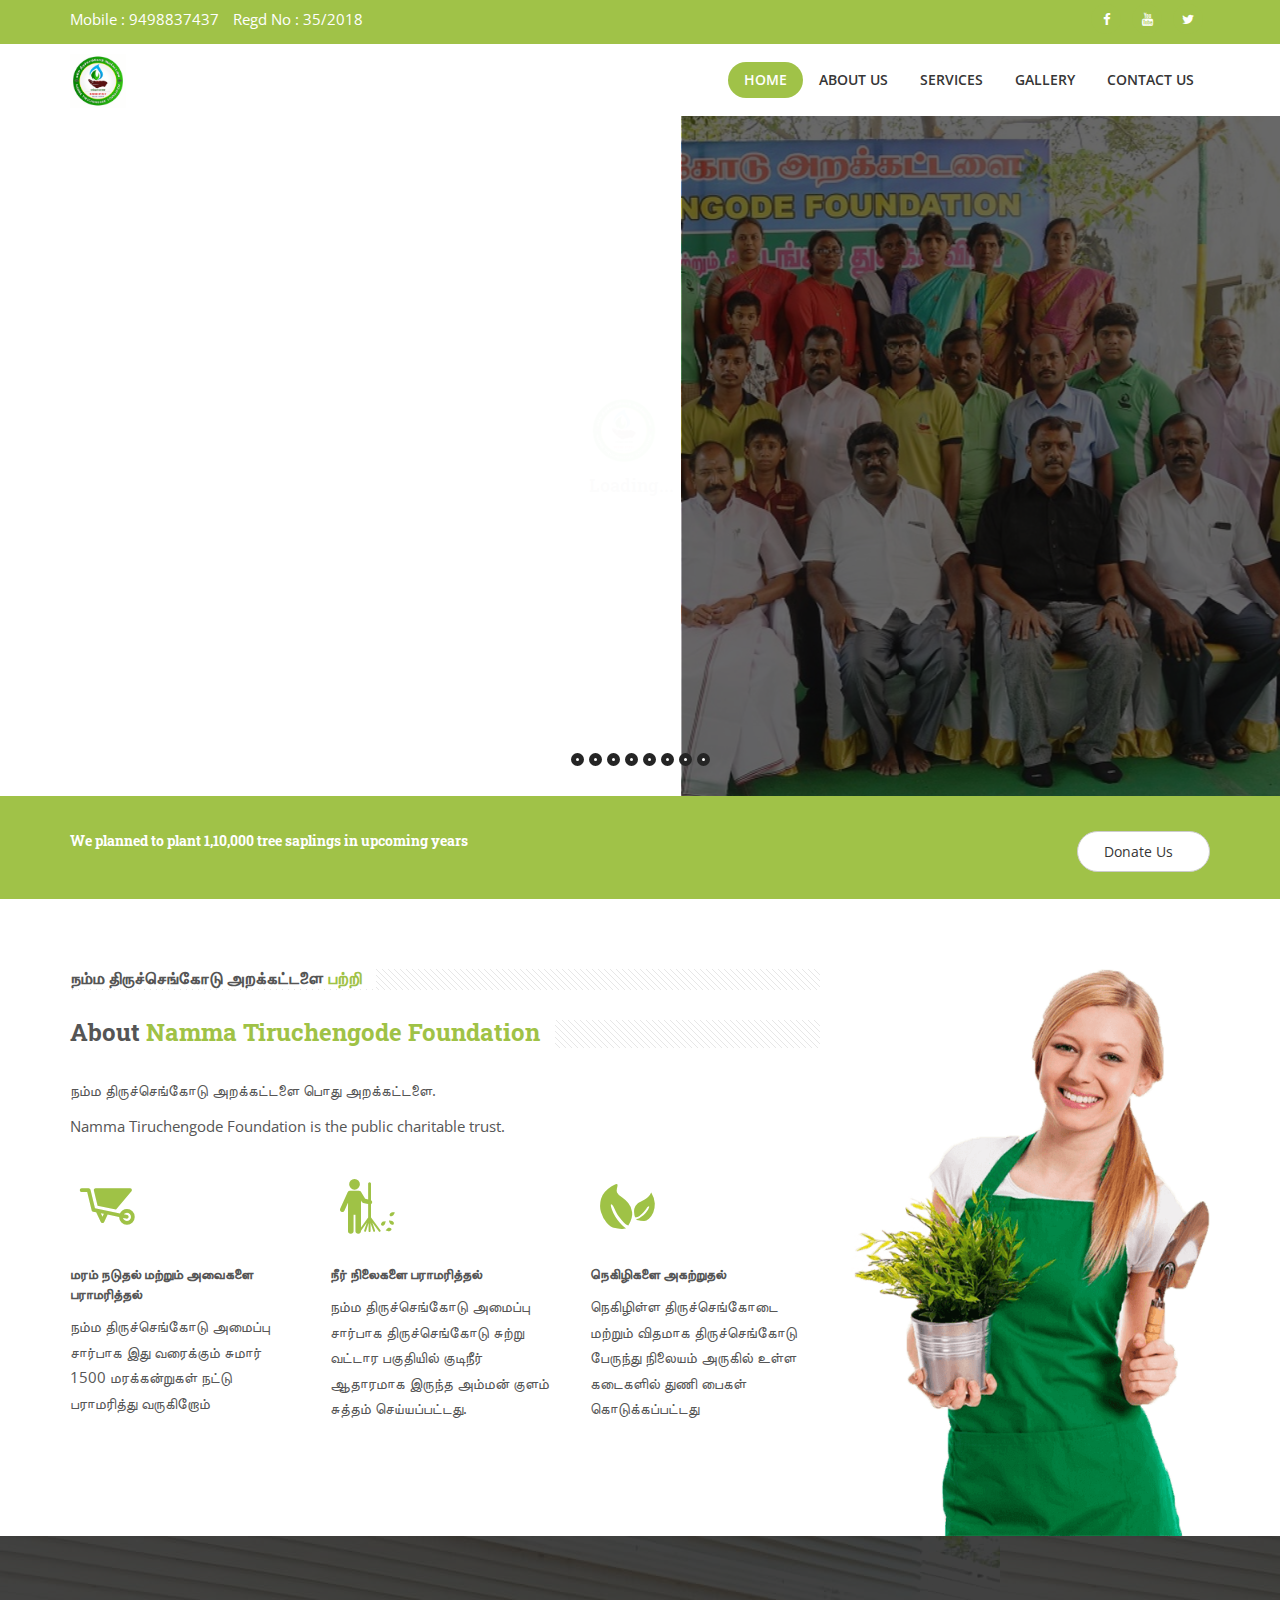
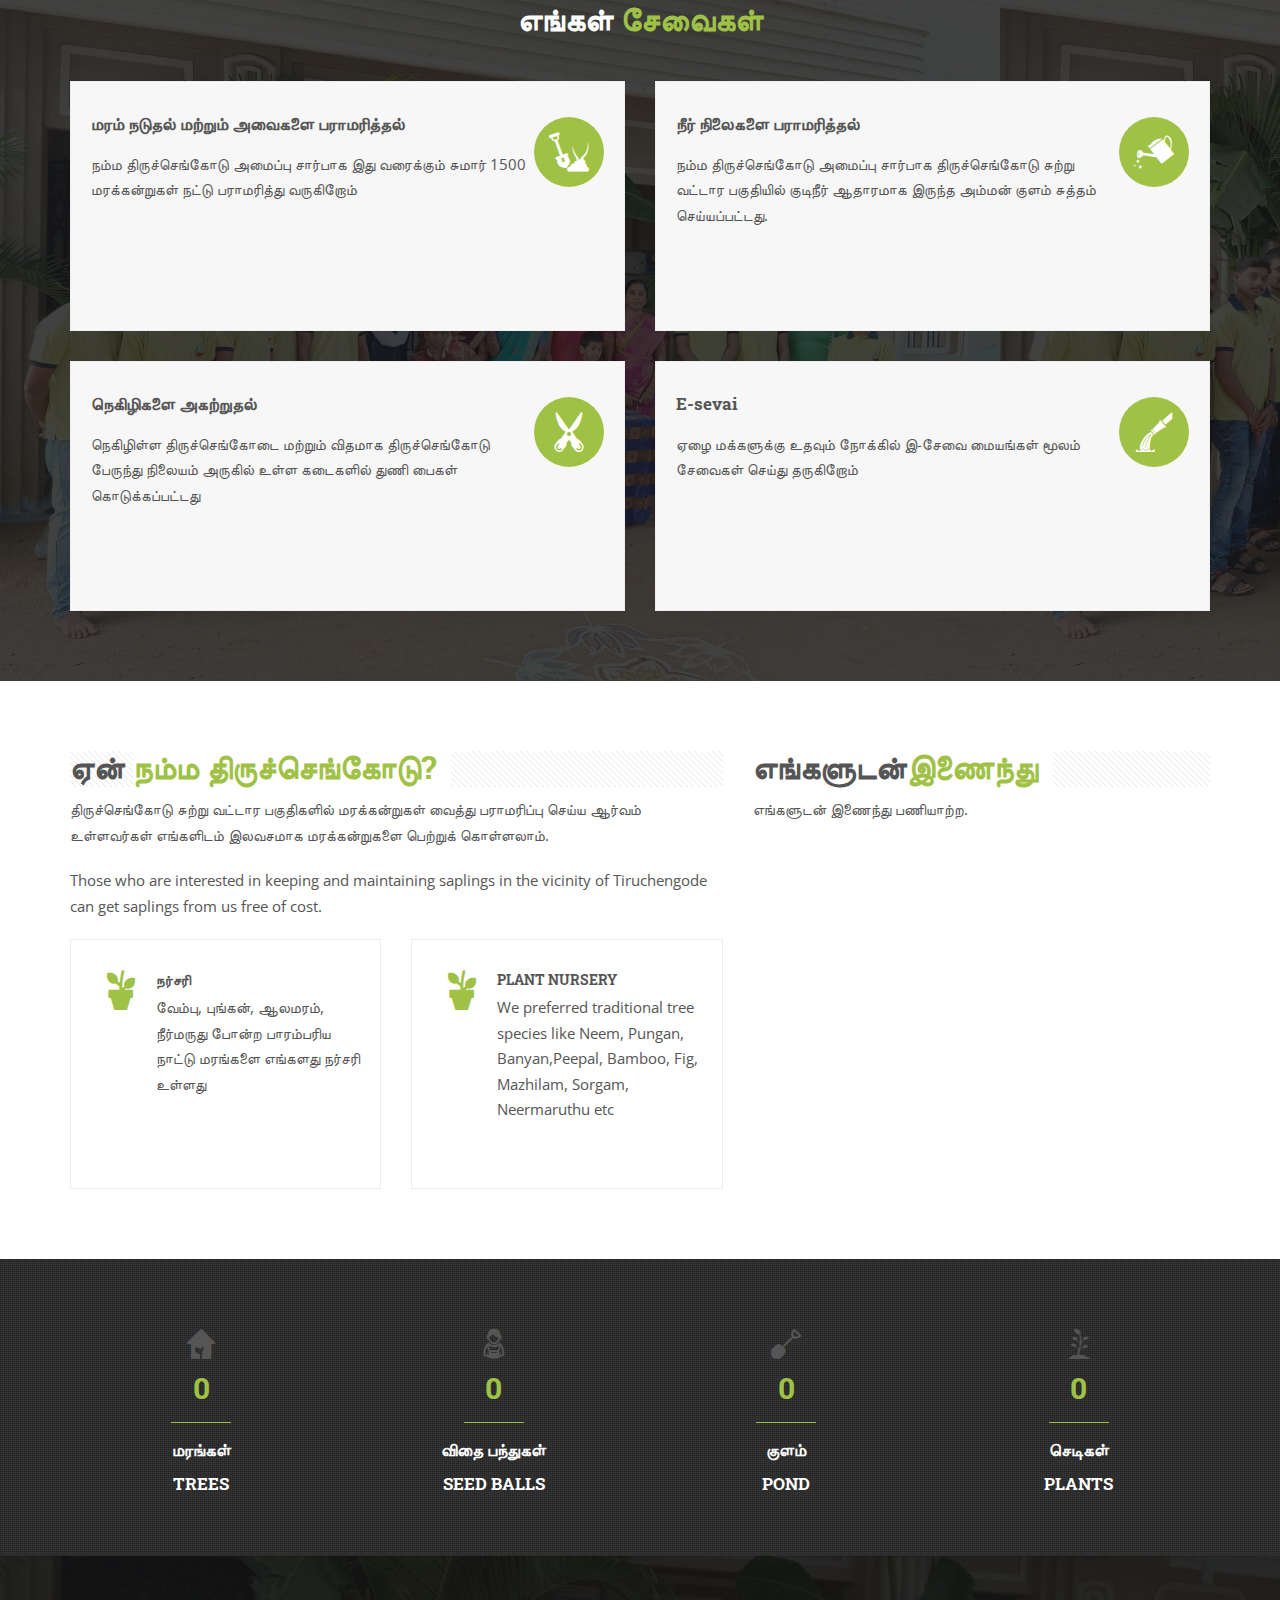
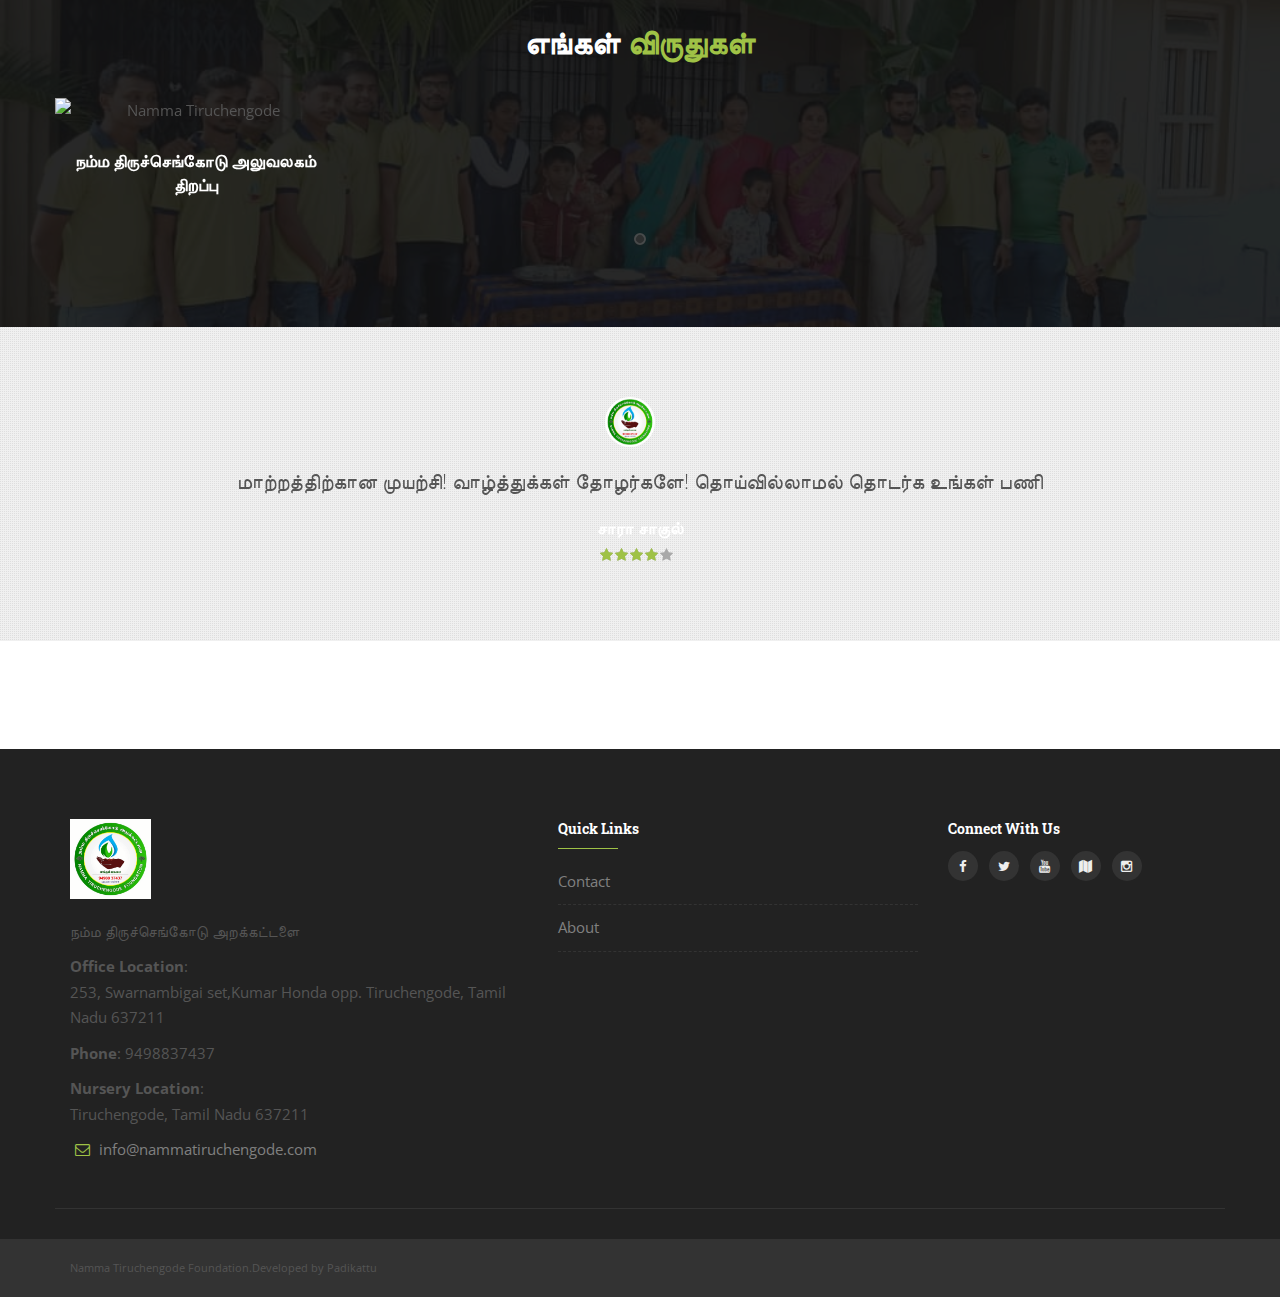
==== commit c4b77fa6: "sitemap updated and logo url changed" ====
--- a/index.html
+++ b/index.html
@@ -5,24 +5,39 @@
         <meta http-equiv="content-type" content="text/html; charset=UTF-8"/>
         <meta name="viewport" content="width=device-width,initial-scale=1.0"/>
         <title>Namma Tiruchengode Foundation | Tiruchengode</title>
-        <meta name="description" content="Namma Tiruchengode Foundation is an public charitable trust in India doing social service activities in and around tiruchengode.like tree planting.etc,." />
-        <link rel="canonical" href="http://nammatiruchengode.com" />
+        <meta name="description" content="Namma Tiruchengode Foundation is an public charitable trust in Tamilnadu, India doing social service activities in and around Tiruchengode Namakkal,.like tree planting.etc,." />
+        <link rel="canonical" href="https://nammatiruchengode.com" />
         <meta name="keywords" content="namma tiruchengode foundation,social service team" />
         <meta name="author" content="cloudstarmohan" />
         <meta name="title" content="Namma Tiruchengode Foundation" />
-        <meta name="identifier-url" content="http://nammatiruchengode.com" />
+        <meta name="identifier-url" content="https://nammatiruchengode.com" />
         <meta name="robots" content="All" />
-        <meta name="identifier-url" content="http://nammatiruchengode.com/" />
+        <meta name="identifier-url" content="https://nammatiruchengode.com/" />
         <meta name="abstract" content="namma tiruchengode foundation" />
         <meta name="revisit-after" content="2" />
         <meta name="language" content="EN" />
-        <meta name="copyright" content="© 2019 nammatiruchengode" />
+        <meta name="copyright" content="© 2023 nammatiruchengode" />
         <!-- Favicon and Touch Icons -->
         <link href="images/logo/namma-tiruchengode-icon.ico" rel="shortcut icon" type="image/png">
         <link href="images/logo/namma-tiruchengode-icon.ico" rel="apple-touch-icon">
         <link href="images/logo/namma-tiruchengode-icon.ico" rel="apple-touch-icon" sizes="72x72">
         <link href="images/logo/namma-tiruchengode-icon.ico" rel="apple-touch-icon" sizes="114x114">
         <link href="images/logo/namma-tiruchengode-icon.ico" rel="apple-touch-icon" sizes="144x144">
+        <!-- Twitter Card -->
+
+        <meta name="twitter:card" content="app">
+        <meta name="twitter:site" content="@namtiruchengode">
+        <meta name="twitter:description" content="Namma Tiruchengode Foundation is an public charitable trust in Tamilnadu, India doing social service activities in and around tiruchengode Namakkal">
+        <meta name="twitter:app:name:googleplay" content="">
+        <meta name="twitter:app:url:googleplay" content="">
+        <meta name="twitter:app:id:googleplay" content="">
+        <meta name="twitter:app:name:iphone" content="">
+        <meta name="twitter:app:url:iphone" content="">
+        <meta name="twitter:app:id:iphone" content="">
+        <meta name="twitter:app:name:ipad" content="">
+        <meta name="twitter:app:url:ipad" content="">
+        <meta name="twitter:app:id:ipad" content="">
+        
         <!-- Twitter Card -->
         <meta name="twitter:card" content="summary">
         <meta name="twitter:site" content="@namtiruchengode">
@@ -43,25 +58,43 @@
             {
               "@context": "http://www.schema.org",
               "@type": "NGO",
-              "name": "NAMMA TIRUCHENGODE FOUNDATION",
-              "url": "http://nammatiruchengode.com",
+              "name": "Namma Tiruchengode Foundation",
+              "url": "https://nammatiruchengode.com",
               "sameAs": [
                 "https://www.youtube.com/nammatiruchengode",
                 "https://www.twitter.com/namtiruchengode",
                 "https://www.facebook.com/nammatiruchengode"
-                "https://www.instagram.com/namma_tiruchengode_foundation/",
+                "https://www.instagram.com/namma_tiruchengode_foundation/"
               ],
-              "logo": "http://nammatiruchengode.com/images/logo/namma-tiruchengode-logo.png",
+              "logo": "https://nammatiruchengode.com/images/logo/namma-tiruchengode-logo.png",
               "address": {
                 "@type": "PostalAddress",
                 "streetAddress": "Kumar Honda Opp",
-                "addressLocality": "namakkal",
-                "addressRegion": "tiruchengode",
+                "addressLocality": "Namakkal",
+                "addressRegion": "Tiruchengode",
                 "postalCode": "637211",
-                "addressCountry": "india"
+                "addressCountry": "India"
               }
             }
         </script>
+        <script type="application/ld+json">
+            {
+                "@context": "http://schema.org/",
+                "@type": "Organization",
+                "name": "Namma Tiruchengode Foundation",
+                "logo": "https://nammatiruchengode.com/images/logo/namma-tiruchengode-logo.png",
+                "url": "https://nammatiruchengode.com",
+                "address": {
+                    "@type": "PostalAddress",
+                    "streetAddress": "253, Swarnambigai set, Theppakulam Street, Kumar Honda opp",
+                    "addressLocality": "Tiruchengode",
+                    "addressRegion": "Tamilnadu",
+                    "postalCode": "637211",
+                    "addressCountry": "India"
+                },
+                "sameAs": ["https://www.facebook.com/nammatiruchengode", "https://www.instagram.com/namma_tiruchengode_foundation", "https://www.twitter.com/namtiruchengode", "https://www.youtube.com/nammatiruchengode"]
+            }
+            </script>
         <!-- Stylesheet -->
         <link href="css/bootstrap.min.css" rel="stylesheet" type="text/css">
         <link href="css/jquery-ui.min.css" rel="stylesheet" type="text/css">
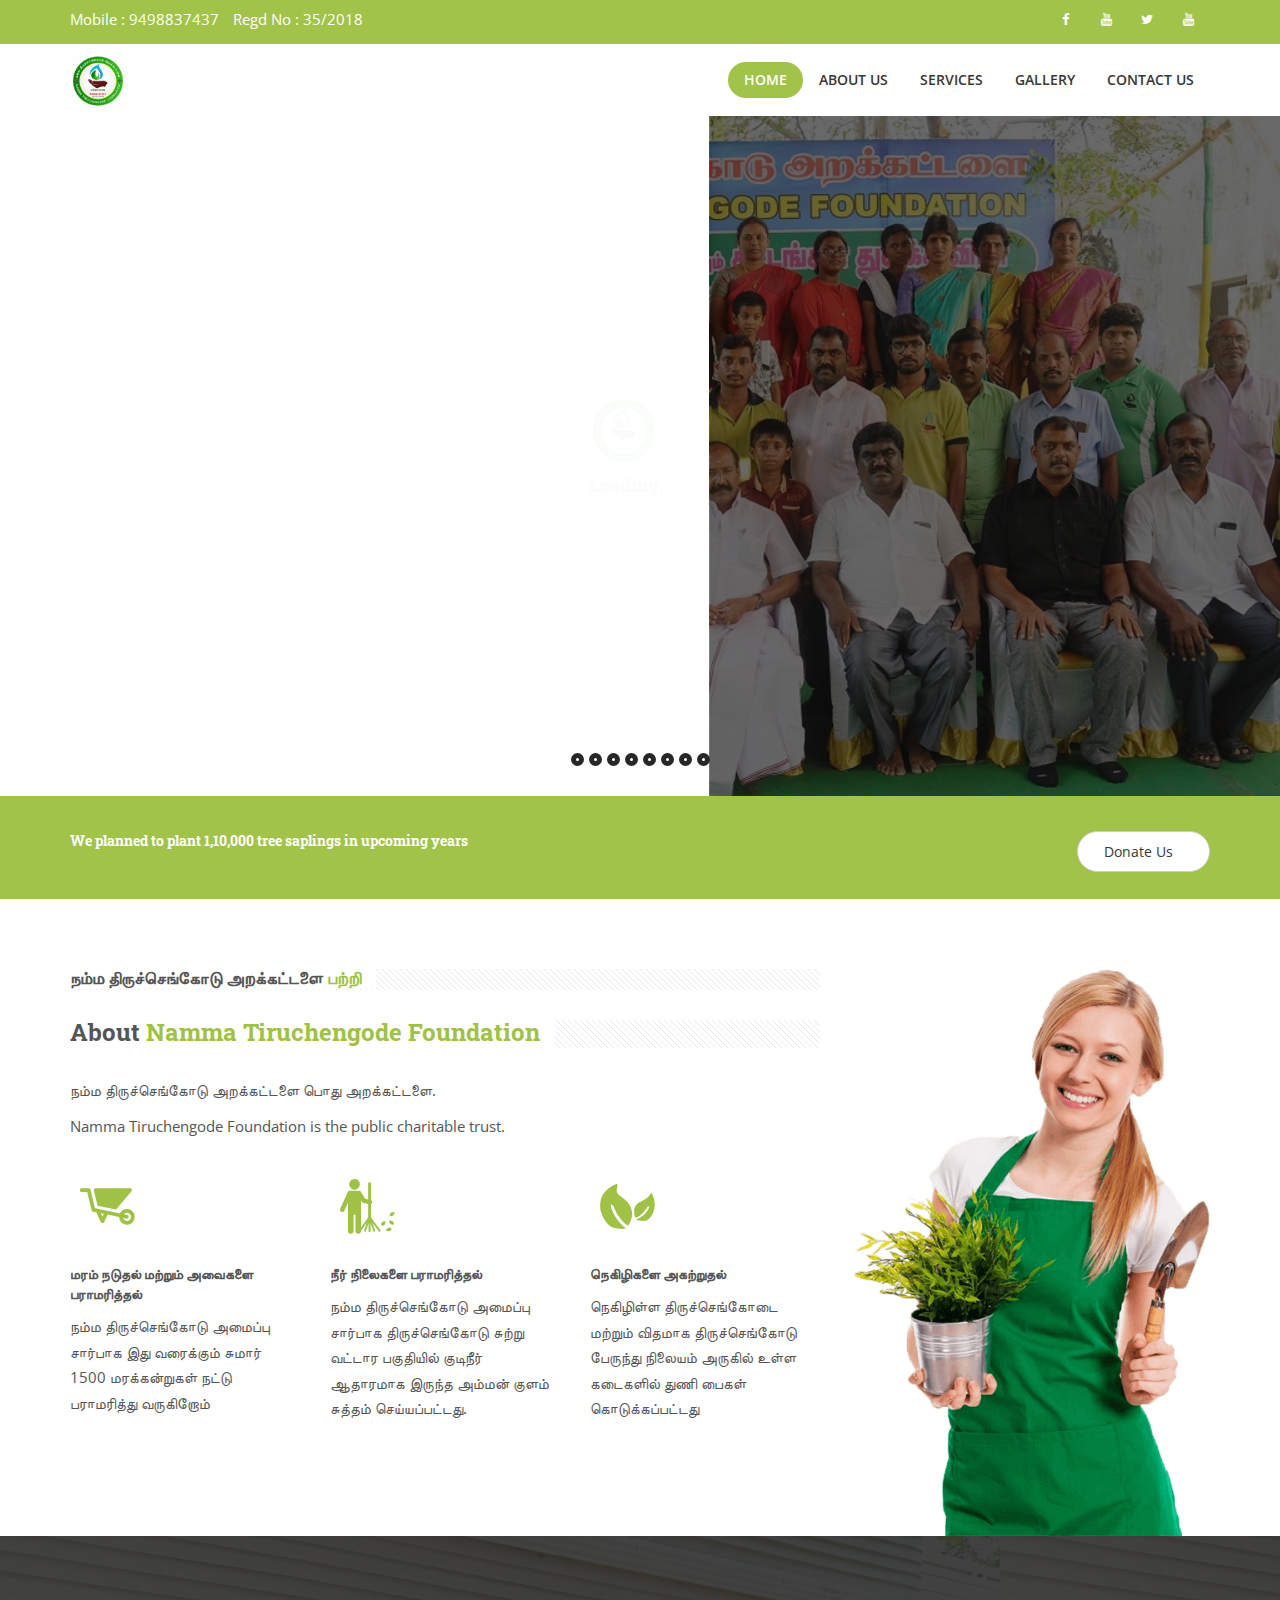
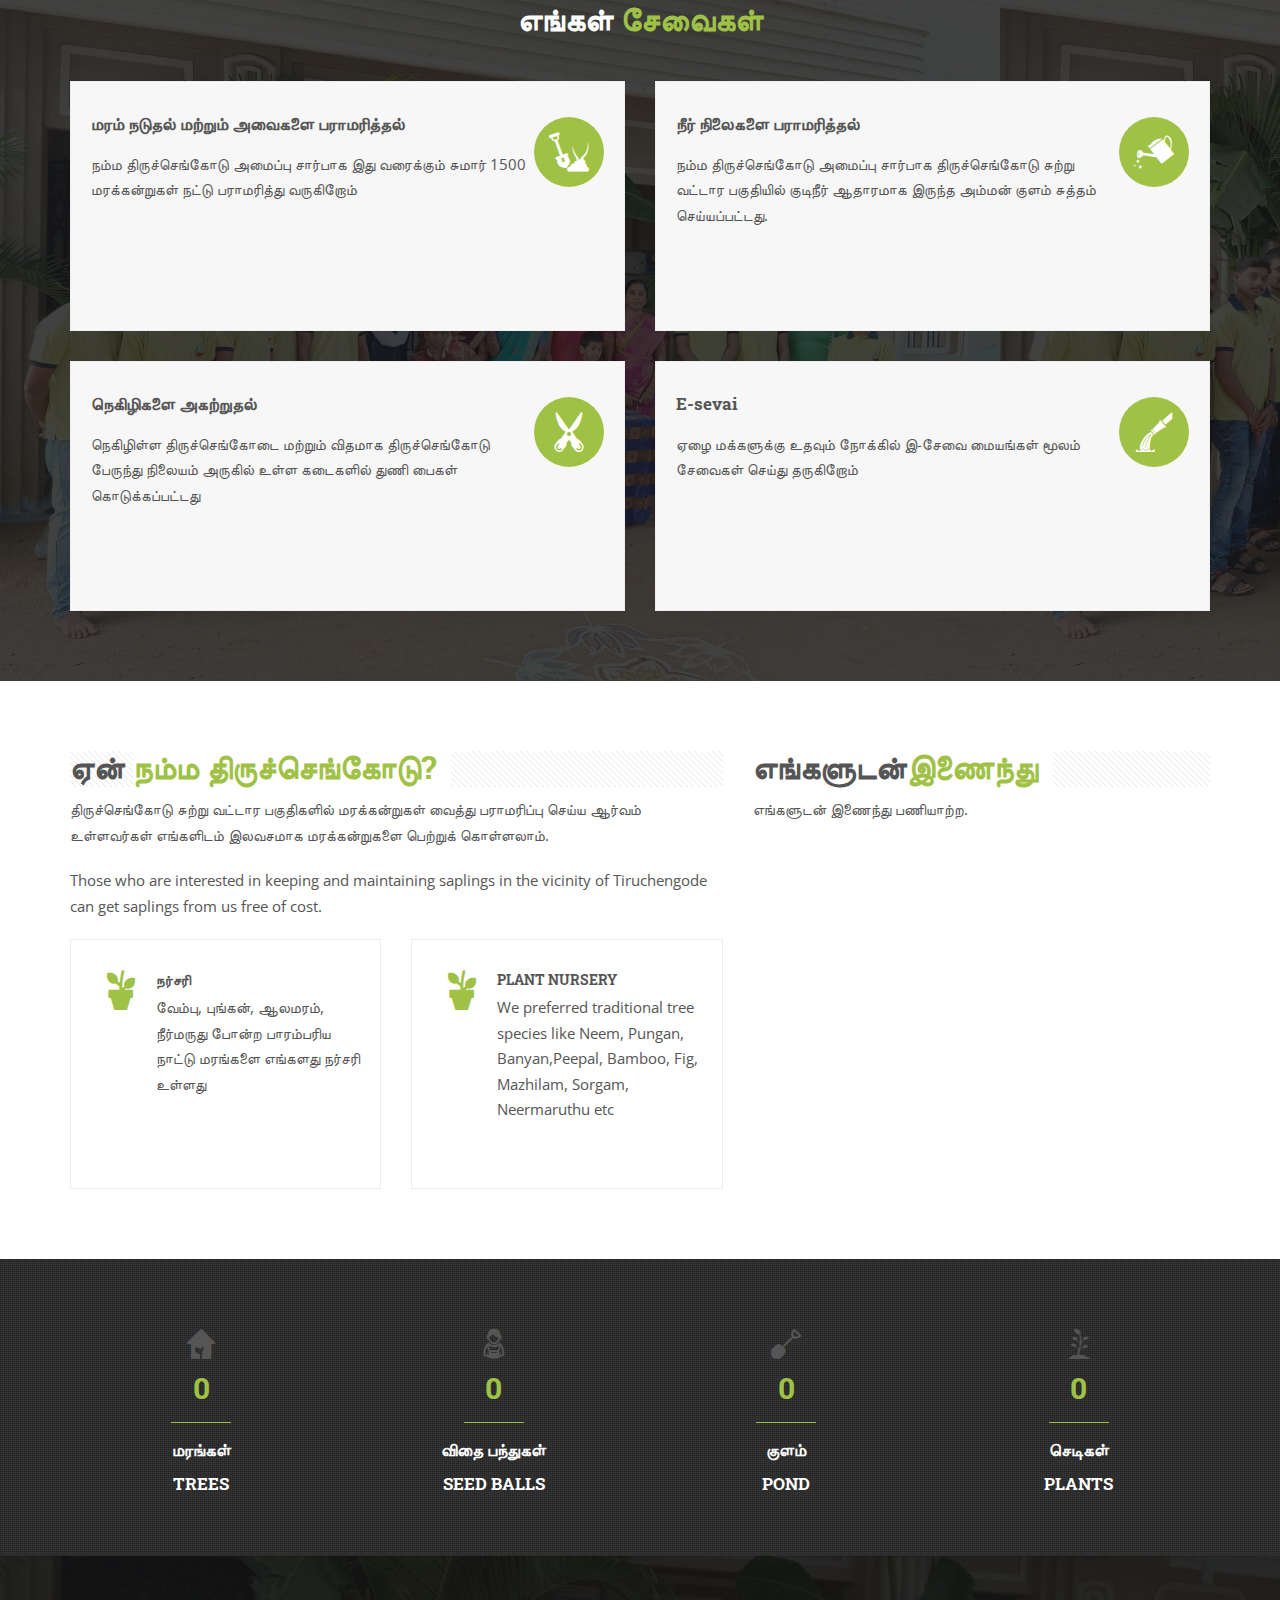
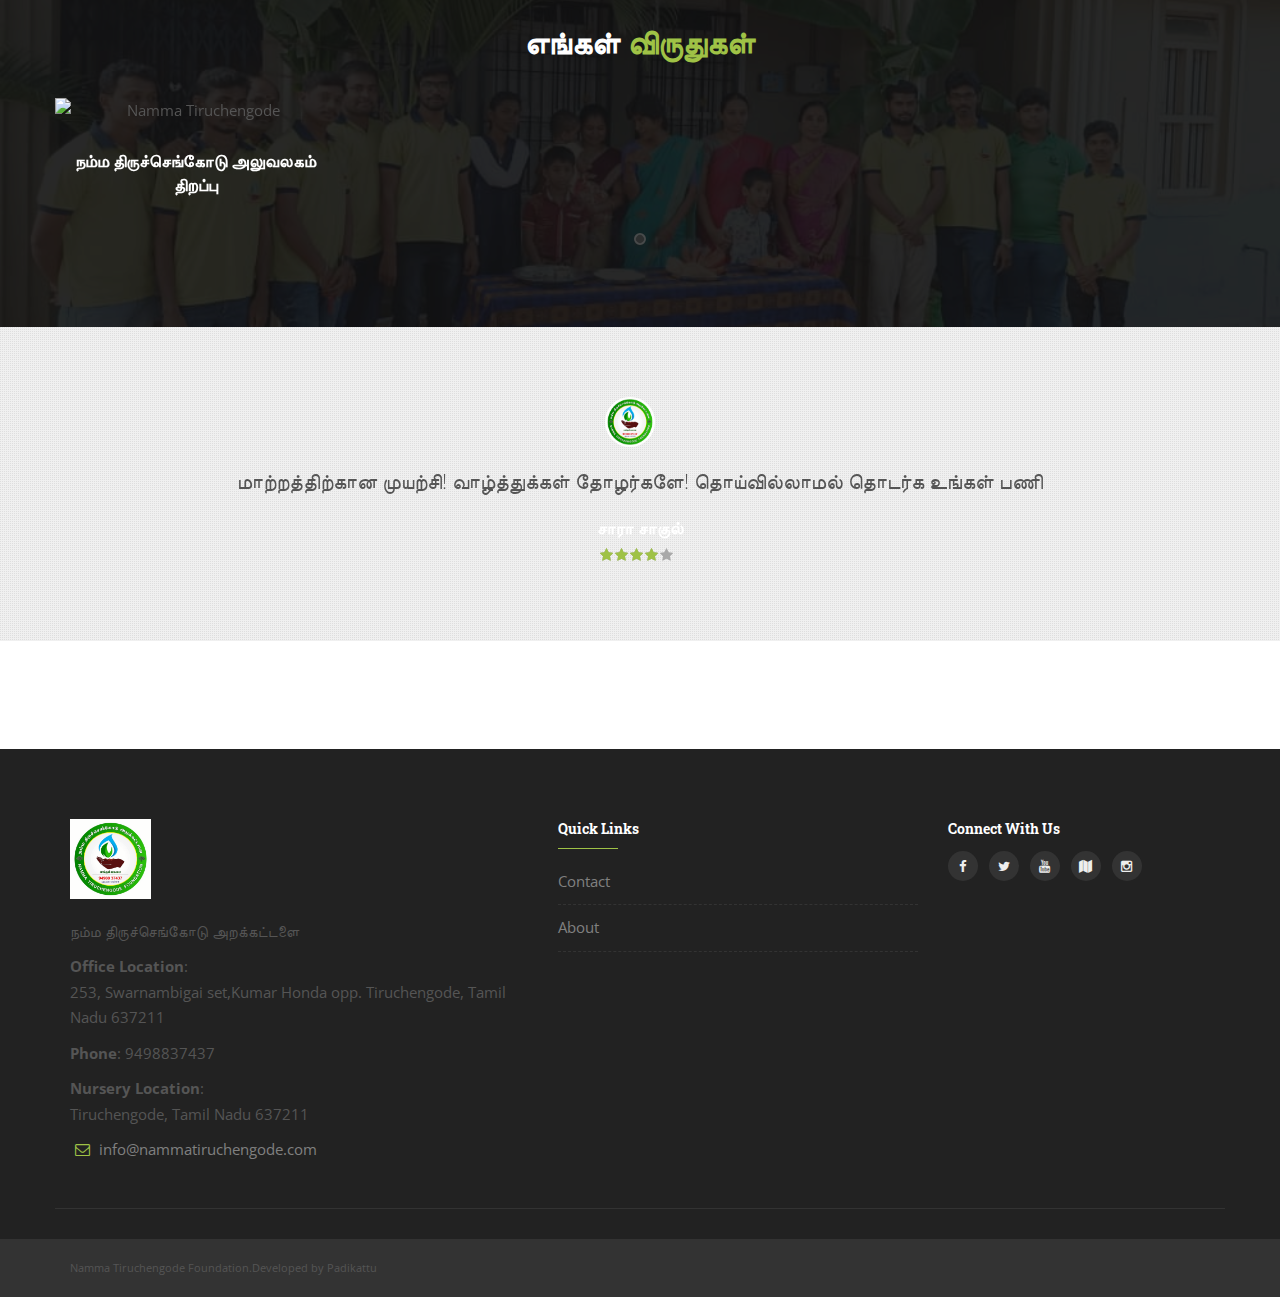
==== commit 93c5d346: "url changes" ====
--- a/index.html
+++ b/index.html
@@ -5,7 +5,7 @@
         <meta http-equiv="content-type" content="text/html; charset=UTF-8"/>
         <meta name="viewport" content="width=device-width,initial-scale=1.0"/>
         <title>Namma Tiruchengode Foundation | Tiruchengode</title>
-        <meta name="description" content="Namma Tiruchengode Foundation is an public charitable trust in Tamilnadu, India doing social service activities in and around Tiruchengode Namakkal,.like tree planting.etc,." />
+        <meta name="description" content="Namma Tiruchengode Foundation is an public charitable trust in Tamilnadu, India doing social service activities in and around Tiruchengode Namakkal." />
         <link rel="canonical" href="https://nammatiruchengode.com" />
         <meta name="keywords" content="namma tiruchengode foundation,social service team" />
         <meta name="author" content="cloudstarmohan" />
@@ -27,7 +27,7 @@
 
         <meta name="twitter:card" content="app">
         <meta name="twitter:site" content="@namtiruchengode">
-        <meta name="twitter:description" content="Namma Tiruchengode Foundation is an public charitable trust in Tamilnadu, India doing social service activities in and around tiruchengode Namakkal">
+        <meta name="twitter:description" content="Namma Tiruchengode Foundation is an public charitable trust in Tamilnadu, India doing social service activities in and around Tiruchengode Namakkal">
         <meta name="twitter:app:name:googleplay" content="">
         <meta name="twitter:app:url:googleplay" content="">
         <meta name="twitter:app:id:googleplay" content="">
@@ -42,15 +42,15 @@
         <meta name="twitter:card" content="summary">
         <meta name="twitter:site" content="@namtiruchengode">
         <meta name="twitter:title" content="Namma Tiruchengode Foundation">
-        <meta name="twitter:description" content="Namma Tiruchengode Foundation is an public charitable trust in India doing social service activities in and around tiruchengode.like tree planting.etc,.">
+        <meta name="twitter:description" content="Namma Tiruchengode Foundation is an public charitable trust in Tamilnadu, India doing social service activities in and around Tiruchengode Namakkal">
         <!-- OG card -->
         <script data-ad-client="ca-pub-8107587991484630" async src="https://pagead2.googlesyndication.com/pagead/js/adsbygoogle.js"></script>
         <!--ardhaapp-->
         <meta property="og:type" content="profile">
         <meta property="og:title" content="Namma Tiruchengode Foundation">
         <meta property="og:url" content="nammatiruchengode.com">
-        <meta property="og:description" content="Namma Tiruchengode Foundation is an public charitable trust in India doing social service activities in and around tiruchengode.like tree planting.etc,." />
-        <meta property="og:image" content="http://nammatiruchengode.com/images/logo/namma-tiruchengode-logo.png">
+        <meta property="og:description" content="Namma Tiruchengode Foundation is an public charitable trust in Tamilnadu, India doing social service activities in and around Tiruchengode Namakkal" />
+        <meta property="og:image" content="https://nammatiruchengode.com/images/logo/namma-tiruchengode-logo.png">
         <meta property="profile:first_name" content="Namma">
         <meta property="profile:last_name" content="Tiruchengode Foundation">
         <!-- Json Ld -->
@@ -158,6 +158,7 @@
                                         <li><a href="https://www.facebook.com/nammatiruchengode"><i class="fa fa-facebook text-white"></i></a></li>
                                         <li><a href="https://www.youtube.com/nammatiruchengode"><i class="fa fa-youtube text-white"></i></a></li>
                                         <li><a href="https://www.twitter.com/namtiruchengode"><i class="fa fa-twitter text-white"></i></a></li>
+                                        <li><a href="https://www.youtube.com/nammatiruchengode"><i class="fa fa-youtube text-white"></i></a></li>
                                     </ul>
                                 </div>
                             </div>
@@ -369,7 +370,7 @@
                                         </div>
                                     </div>
                                 </div>
-                                <div class="col-md-4"> <img alt="" src="img/3.png" class="img-fullwidth"> </div>
+                                <div class="col-md-4"> <img alt="ntf" src="img/3.png" class="img-fullwidth"> </div>
                             </div>
                         </div>
                     </div>
@@ -582,7 +583,7 @@
                                     <div class="item">
                                         <div class="testimonial">
                                             <div class="testimonial-author clearfix">
-                                                <div class="thumb mb-20 mr-20"> <img class="img-circle" width="75" alt="" src="images/logo/namma-tiruchengode-logo.png" height="50px"> </div>
+                                                <div class="thumb mb-20 mr-20"> <img class="img-circle" width="75" alt="ntf logo" src="images/logo/namma-tiruchengode-logo.png" height="50px"> </div>
                                                 <p class="lead mt-0">மாற்றத்திற்கான முயற்சி! வாழ்த்துக்கள் தோழர்களே! தொய்வில்லாமல் தொடர்க உங்கள் பணி</p>
                                                 <h4 class="author mt-5 mb-5 text-uppercase text-white">சாரா சாகுல்</h4>
                                                 <ul class="review_text list-inline">
@@ -646,9 +647,9 @@
                             <div class="widget dark">
                                 <h5 class="widget-title mb-10">Connect With Us</h5>
                                 <ul class="styled-icons icon-dark icon-circled icon-sm">
-                                    <li><a target="_blank" title="facebook" href="http://www.facebook.com/nammatiruchengode" rel="follow"><i class="fa fa-facebook"></i></a></li>
-                                    <li><a target="_blank" title="twitter" href="http://www.twitter.com/namtiruchengode" rel="follow"><i class="fa fa-twitter"></i></a></li>
-                                    <li><a target="_blank" title="youtube" href="http://www.youtube.com/nammatiruchengode" rel="follow"><i class="fa fa-youtube"></i></a></li>
+                                    <li><a target="_blank" title="facebook" href="https://www.facebook.com/nammatiruchengode" rel="follow"><i class="fa fa-facebook"></i></a></li>
+                                    <li><a target="_blank" title="twitter" href="https://www.twitter.com/namtiruchengode" rel="follow"><i class="fa fa-twitter"></i></a></li>
+                                    <li><a target="_blank" title="youtube" href="https://www.youtube.com/nammatiruchengode" rel="follow"><i class="fa fa-youtube"></i></a></li>
                                     <li><a target="_blank" href="https://g.page/namma-tiruchengode-foundation" rel="follow"><i class="fa fa-map"></i></a></li>
                                     <li><a target="_blank" title="instagram" href="https://www.instagram.com/namma_tiruchengode_foundation/" rel="follow"><i class="fa fa-instagram"></i></a></li>
                                 </ul>
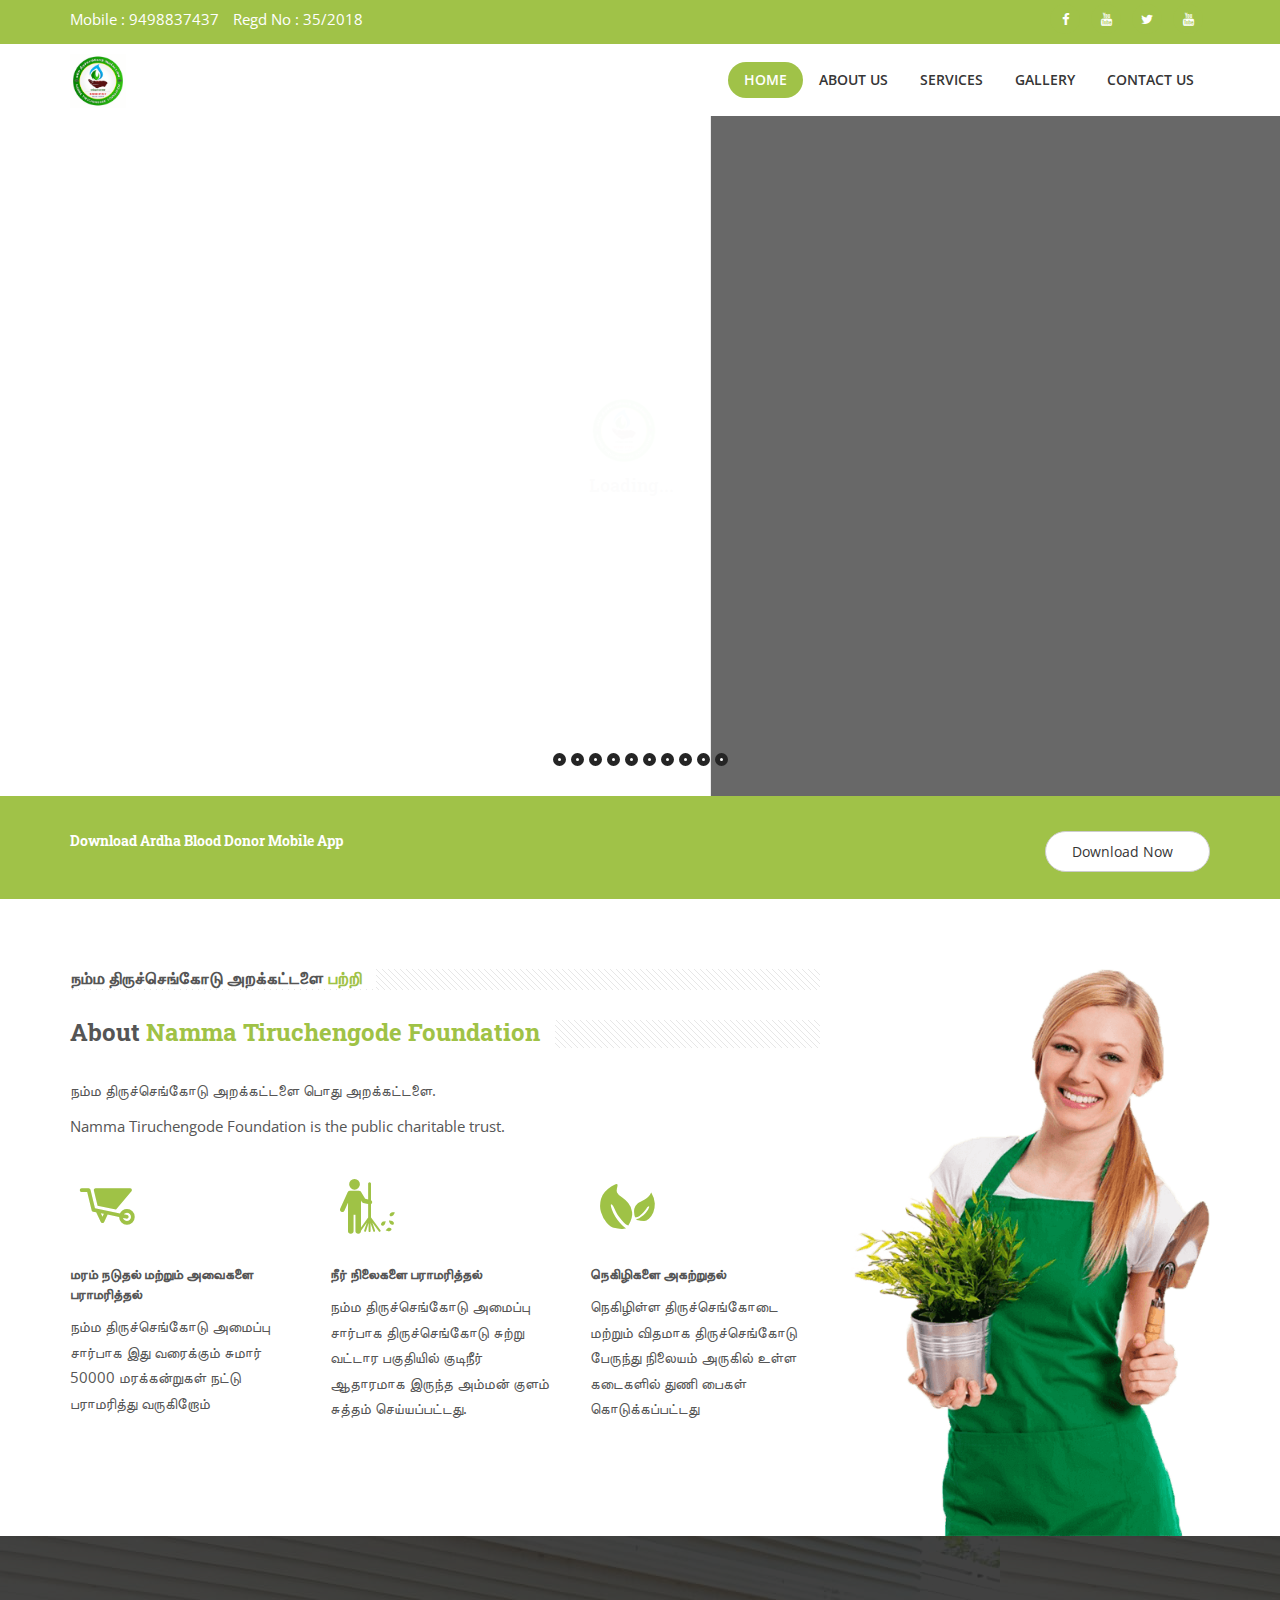
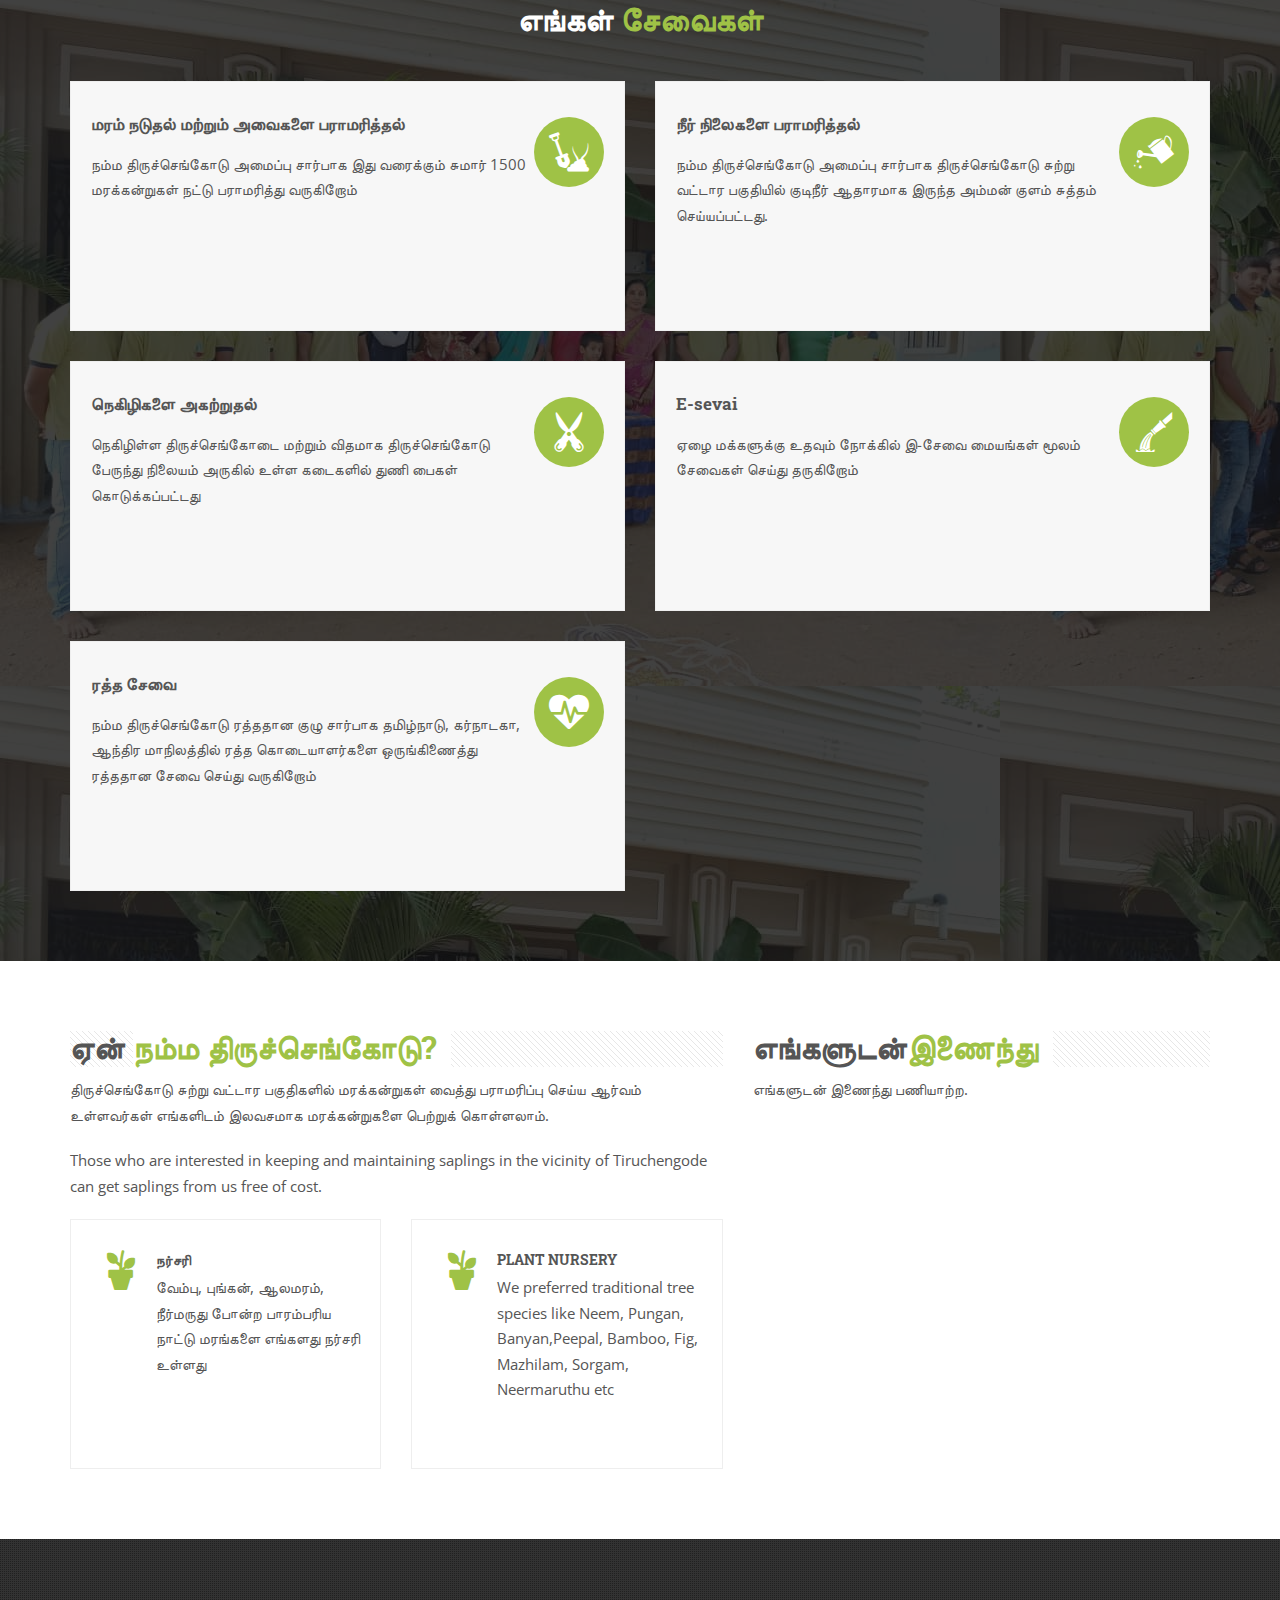
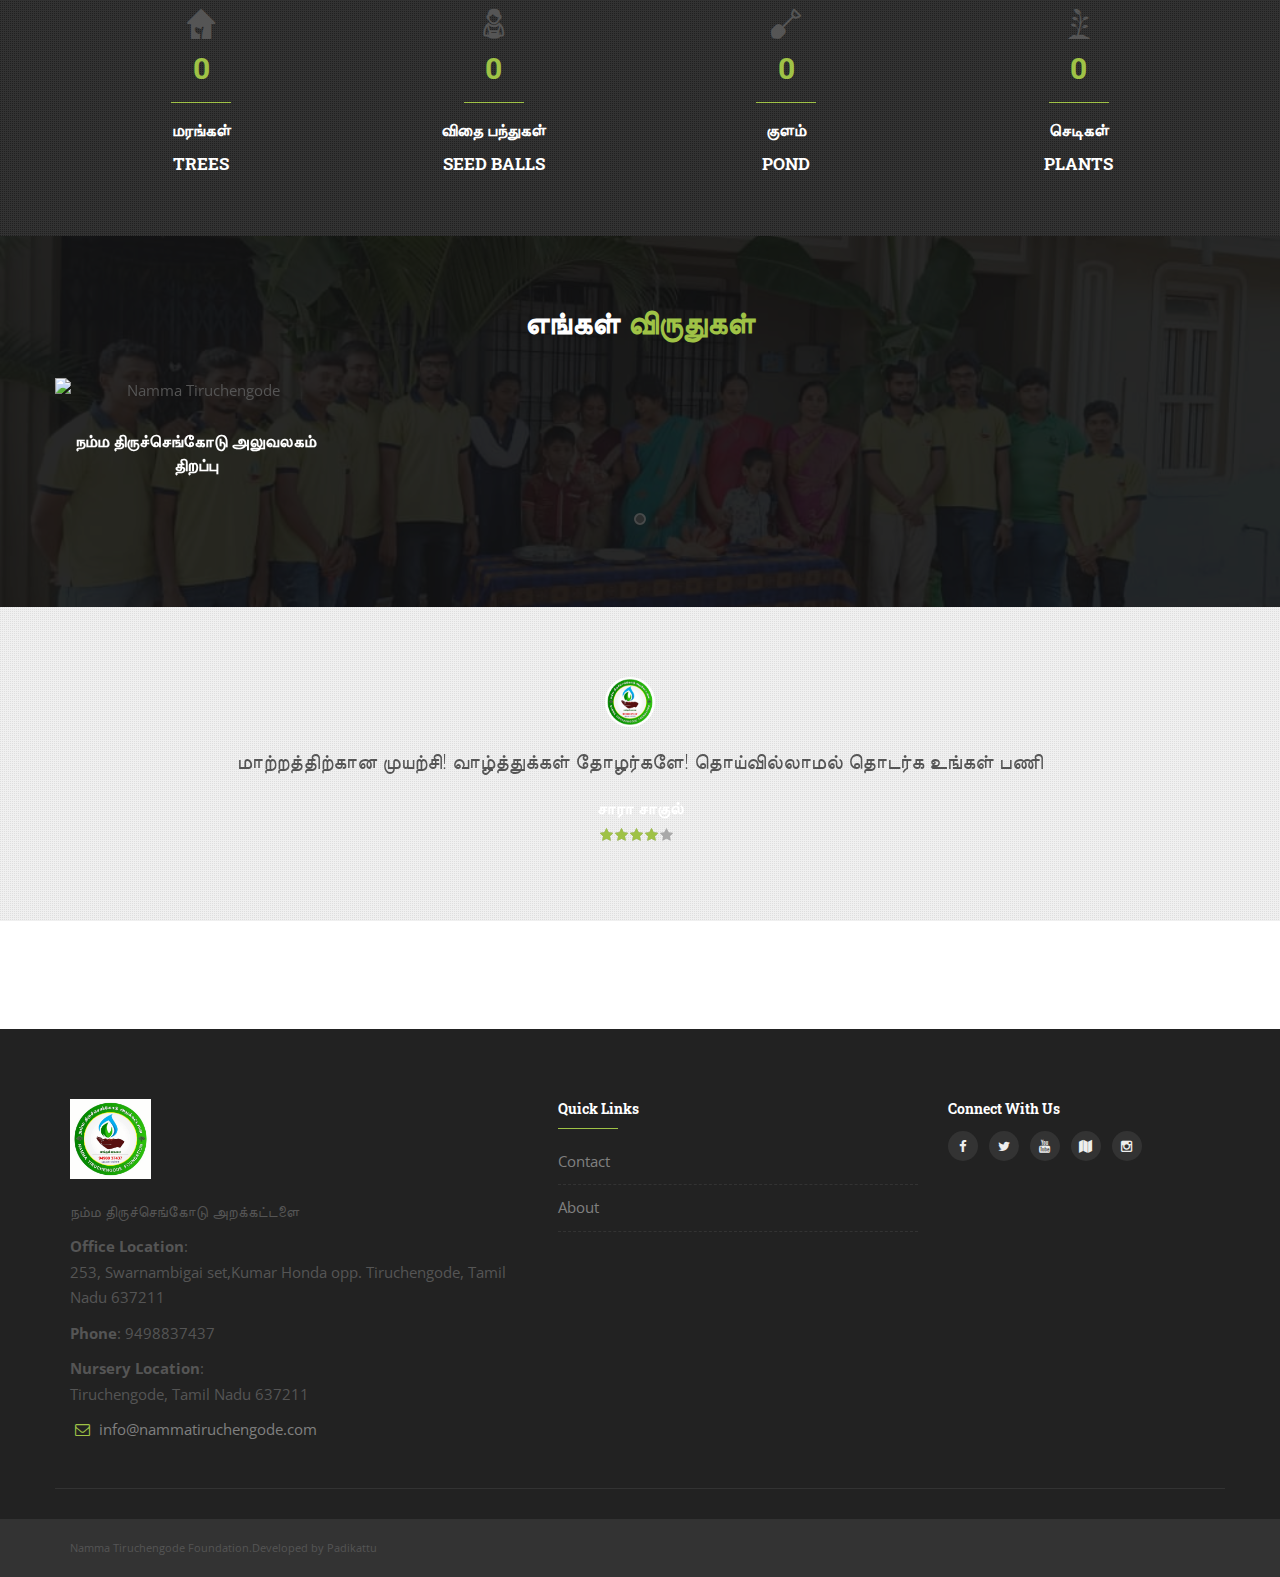
==== commit 2b548f45: "Add files via upload" ====
--- a/index.html
+++ b/index.html
@@ -1,703 +1,794 @@
-<!DOCTYPE html>
-<html dir="ltr" lang="en">
-    <head>
-        <!-- Meta Tags -->
-        <meta http-equiv="content-type" content="text/html; charset=UTF-8"/>
-        <meta name="viewport" content="width=device-width,initial-scale=1.0"/>
-        <title>Namma Tiruchengode Foundation | Tiruchengode</title>
-        <meta name="description" content="Namma Tiruchengode Foundation is an public charitable trust in Tamilnadu, India doing social service activities in and around Tiruchengode Namakkal." />
-        <link rel="canonical" href="https://nammatiruchengode.com" />
-        <meta name="keywords" content="namma tiruchengode foundation,social service team" />
-        <meta name="author" content="cloudstarmohan" />
-        <meta name="title" content="Namma Tiruchengode Foundation" />
-        <meta name="identifier-url" content="https://nammatiruchengode.com" />
-        <meta name="robots" content="All" />
-        <meta name="identifier-url" content="https://nammatiruchengode.com/" />
-        <meta name="abstract" content="namma tiruchengode foundation" />
-        <meta name="revisit-after" content="2" />
-        <meta name="language" content="EN" />
-        <meta name="copyright" content="© 2023 nammatiruchengode" />
-        <!-- Favicon and Touch Icons -->
-        <link href="images/logo/namma-tiruchengode-icon.ico" rel="shortcut icon" type="image/png">
-        <link href="images/logo/namma-tiruchengode-icon.ico" rel="apple-touch-icon">
-        <link href="images/logo/namma-tiruchengode-icon.ico" rel="apple-touch-icon" sizes="72x72">
-        <link href="images/logo/namma-tiruchengode-icon.ico" rel="apple-touch-icon" sizes="114x114">
-        <link href="images/logo/namma-tiruchengode-icon.ico" rel="apple-touch-icon" sizes="144x144">
-        <!-- Twitter Card -->
-
-        <meta name="twitter:card" content="app">
-        <meta name="twitter:site" content="@namtiruchengode">
-        <meta name="twitter:description" content="Namma Tiruchengode Foundation is an public charitable trust in Tamilnadu, India doing social service activities in and around Tiruchengode Namakkal">
-        <meta name="twitter:app:name:googleplay" content="">
-        <meta name="twitter:app:url:googleplay" content="">
-        <meta name="twitter:app:id:googleplay" content="">
-        <meta name="twitter:app:name:iphone" content="">
-        <meta name="twitter:app:url:iphone" content="">
-        <meta name="twitter:app:id:iphone" content="">
-        <meta name="twitter:app:name:ipad" content="">
-        <meta name="twitter:app:url:ipad" content="">
-        <meta name="twitter:app:id:ipad" content="">
-        
-        <!-- Twitter Card -->
-        <meta name="twitter:card" content="summary">
-        <meta name="twitter:site" content="@namtiruchengode">
-        <meta name="twitter:title" content="Namma Tiruchengode Foundation">
-        <meta name="twitter:description" content="Namma Tiruchengode Foundation is an public charitable trust in Tamilnadu, India doing social service activities in and around Tiruchengode Namakkal">
-        <!-- OG card -->
-        <script data-ad-client="ca-pub-8107587991484630" async src="https://pagead2.googlesyndication.com/pagead/js/adsbygoogle.js"></script>
-        <!--ardhaapp-->
-        <meta property="og:type" content="profile">
-        <meta property="og:title" content="Namma Tiruchengode Foundation">
-        <meta property="og:url" content="nammatiruchengode.com">
-        <meta property="og:description" content="Namma Tiruchengode Foundation is an public charitable trust in Tamilnadu, India doing social service activities in and around Tiruchengode Namakkal" />
-        <meta property="og:image" content="https://nammatiruchengode.com/images/logo/namma-tiruchengode-logo.png">
-        <meta property="profile:first_name" content="Namma">
-        <meta property="profile:last_name" content="Tiruchengode Foundation">
-        <!-- Json Ld -->
-        <script type='application/ld+json'> 
-            {
-              "@context": "http://www.schema.org",
-              "@type": "NGO",
-              "name": "Namma Tiruchengode Foundation",
-              "url": "https://nammatiruchengode.com",
-              "sameAs": [
-                "https://www.youtube.com/nammatiruchengode",
-                "https://www.twitter.com/namtiruchengode",
-                "https://www.facebook.com/nammatiruchengode"
-                "https://www.instagram.com/namma_tiruchengode_foundation/"
-              ],
-              "logo": "https://nammatiruchengode.com/images/logo/namma-tiruchengode-logo.png",
-              "address": {
-                "@type": "PostalAddress",
-                "streetAddress": "Kumar Honda Opp",
-                "addressLocality": "Namakkal",
-                "addressRegion": "Tiruchengode",
-                "postalCode": "637211",
-                "addressCountry": "India"
-              }
-            }
-        </script>
-        <script type="application/ld+json">
-            {
-                "@context": "http://schema.org/",
-                "@type": "Organization",
-                "name": "Namma Tiruchengode Foundation",
-                "logo": "https://nammatiruchengode.com/images/logo/namma-tiruchengode-logo.png",
-                "url": "https://nammatiruchengode.com",
-                "address": {
-                    "@type": "PostalAddress",
-                    "streetAddress": "253, Swarnambigai set, Theppakulam Street, Kumar Honda opp",
-                    "addressLocality": "Tiruchengode",
-                    "addressRegion": "Tamilnadu",
-                    "postalCode": "637211",
-                    "addressCountry": "India"
-                },
-                "sameAs": ["https://www.facebook.com/nammatiruchengode", "https://www.instagram.com/namma_tiruchengode_foundation", "https://www.twitter.com/namtiruchengode", "https://www.youtube.com/nammatiruchengode"]
-            }
-            </script>
-        <!-- Stylesheet -->
-        <link href="css/bootstrap.min.css" rel="stylesheet" type="text/css">
-        <link href="css/jquery-ui.min.css" rel="stylesheet" type="text/css">
-        <link href="css/animate.css" rel="stylesheet" type="text/css">
-        <link href="css/css-plugin-collections.css" rel="stylesheet"/>
-        <!-- CSS | menuzord megamenu skins -->
-        <link id="menuzord-menu-skins" href="css/menuzord-skins/menuzord-rounded-boxed.css" rel="stylesheet"/>
-        <!-- CSS | Main style file -->
-        <link href="css/style-main.css" rel="stylesheet" type="text/css">
-        <!-- CSS | Theme Color -->
-        <link href="css/colors/theme-skin-green.css" rel="stylesheet" type="text/css">
-        <!-- CSS | Preloader Styles -->
-        <link href="css/preloader.css" rel="stylesheet" type="text/css">
-        <!-- CSS | Custom Margin Padding Collection -->
-        <link href="css/custom-bootstrap-margin-padding.css" rel="stylesheet" type="text/css">
-        <!-- CSS | Responsive media queries -->
-        <link href="css/responsive.css" rel="stylesheet" type="text/css">
-        <!-- CSS | Style css. This is the file where you can place your own custom css code. Just uncomment it and use it. -->
-        <!-- <link href="css/style.css" rel="stylesheet" type="text/css"> -->
-        <!-- Revolution Slider 5.x CSS settings -->
-        <link  href="js/revolution-slider/css/settings.css" rel="stylesheet" type="text/css"/>
-        <link  href="js/revolution-slider/css/layers.css" rel="stylesheet" type="text/css"/>
-        <link  href="js/revolution-slider/css/navigation.css" rel="stylesheet" type="text/css"/>
-        <!-- external javascripts -->
-        <script src="js/jquery-2.2.0.min.js"></script>
-        <script src="js/jquery-ui.min.js"></script>
-        <script src="js/bootstrap.min.js"></script>
-        <!-- JS | jquery plugin collection for this theme -->
-        <script src="js/jquery-plugin-collection.js"></script>
-        <!-- Revolution Slider 5.x SCRIPTS -->
-        <script src="js/revolution-slider/js/jquery.themepunch.tools.min.js"></script>
-        <script src="js/revolution-slider/js/jquery.themepunch.revolution.min.js"></script>
-    </head>
-    <body class="">
-        <div id="wrapper">
-            <!-- preloader -->
-            <div id="preloader">
-                <div id="spinner">
-                    <img src="images/logo/namma-tiruchengode-logo.png" alt="namma tiruchengode foundation logo">
-                    <!-- <i class="flaticon-gardening-power font-60 text-theme-colored floating"></i> -->
-                    <h5 class="line-height-20 font-18">Loading...</h5>
-                </div>
-                <!-- <div id="disable-preloader" class="btn btn-default btn-sm">Disable Preloader</div> -->
-            </div>
-            <!-- Header -->
-            <header class="header">
-                <div class="header-top bg-theme-colored sm-text-center">
-                    <div class="container">
-                        <div class="row">
-                            <div class="col-md-8">
-                                <div class="widget no-border m-0">
-                                    <ul class="list-inline sm-text-center mt-5">
-                                        <li class="text-white">Mobile : 9498837437</li>
-                                        <li class="text-white">Regd No : 35/2018</li>
-                                    </ul>
-                                </div>
-                            </div>
-                            <div class="col-md-4">
-                                <div class="widget no-border m-0">
-                                    <ul class="styled-icons icon-dark icon-circled icon-theme-colored icon-sm pull-right flip sm-pull-none sm-text-center mt-sm-15">
-                                        <li><a href="https://www.facebook.com/nammatiruchengode"><i class="fa fa-facebook text-white"></i></a></li>
-                                        <li><a href="https://www.youtube.com/nammatiruchengode"><i class="fa fa-youtube text-white"></i></a></li>
-                                        <li><a href="https://www.twitter.com/namtiruchengode"><i class="fa fa-twitter text-white"></i></a></li>
-                                        <li><a href="https://www.youtube.com/nammatiruchengode"><i class="fa fa-youtube text-white"></i></a></li>
-                                    </ul>
-                                </div>
-                            </div>
-                        </div>
-                    </div>
-                </div>
-                <div class="header-nav">
-                    <div class="header-nav-wrapper navbar-scrolltofixed bg-white">
-                        <div class="container">
-                            <nav id="menuzord-right" class="menuzord green no-bg">
-                                <a class="menuzord-brand pull-left flip" href="index"><img src="images/logo/namma-tiruchengode-logo.png" alt="namma tiruchengode foundation logo"></a>
-                                <ul class="menuzord-menu">
-                                    <li class="active"> <a href="index">Home</a> </li>
-                                    <li> <a href="about-us">About Us</a> </li>
-                                    <li> <a href="services">Services</a> </li>
-                                    <li> <a href="gallery" title="Gallery Namma Tiruchengode foundation">Gallery</a> </li>
-                                    <li> <a href="contact-us" title="Namma Tiruchengode Foundation">Contact Us</a> </li>
-                                </ul>
-                            </nav>
-                        </div>
-                    </div>
-                </div>
-            </header>
-            <!-- Start main-content -->
-            <div class="main-content">
-                <!-- Section: home -->
-                <section id="home">
-                    <div class="container-fluid p-0">
-                        <!-- Slider Revolution Start -->
-                        <div class="rev_slider_wrapper">
-                            <div class="rev_slider" data-version="5.0">
-                                <ul>
-                                    <!-- SLIDE 1 -->
-                                    <li data-index="rs-1" data-transition="slidingoverlayhorizontal" data-slotamount="default" data-easein="default" data-easeout="default" data-masterspeed="default" data-thumb="images/slider/ntd-thangamani-group-photo.jpg" data-rotate="0" data-saveperformance="off" data-title="Web Show" data-description="">
-                                        <!-- MAIN IMAGE -->
-                                        <img src="images/slider/ntd-thangamani-group-photo.jpg"  alt="namma tiruchengode office opening by P. Thangamani Minister for Electricity"  data-bgposition="center 40%" data-bgfit="cover" data-bgrepeat="no-repeat" class="rev-slidebg" data-bgparallax="6" data-no-retina>
-                                    </li> 
-                                    <li data-index="rs-1" data-transition="slidingoverlayhorizontal" data-slotamount="default" data-easein="default" data-easeout="default" data-masterspeed="default" data-thumb="images/slider/thangamani-ribbon-cutting.jpeg" data-rotate="0" data-saveperformance="off" data-title="Web Show" data-description="">
-                                        <!-- MAIN IMAGE -->
-                                        <img src="images/slider/thangamani-ribbon-cutting.jpeg"  alt="namma tiruchengode office opening by P. Thangamani (AIADMK) Minister for Electricity tamilnadu"  data-bgposition="center 40%" data-bgfit="cover" data-bgrepeat="no-repeat" class="rev-slidebg" data-bgparallax="6" data-no-retina>
-                                    </li>
-                                    <li data-index="rs-1" data-transition="slidingoverlayhorizontal" data-slotamount="default" data-easein="default" data-easeout="default" data-masterspeed="default" data-thumb="images/slider/chindran-ribbon-cutting.jpeg" data-rotate="0" data-saveperformance="off" data-title="Web Show" data-description="">
-                                        <!-- MAIN IMAGE -->
-                                        <img src="images/slider/chindran-ribbon-cutting.jpeg"  alt="namma tiruchengode office opening A. K. P. Chinraj (KMDK) namakkal mp"  data-bgposition="center 30%" data-bgfit="cover" data-bgrepeat="no-repeat" class="rev-slidebg" data-bgparallax="6" data-no-retina>
-                                    </li> 
-                                    <li data-index="rs-1" data-transition="slidingoverlayhorizontal" data-slotamount="default" data-easein="default" data-easeout="default" data-masterspeed="default" data-thumb="images/slider/team1.jpeg" data-rotate="0" data-saveperformance="off" data-title="Web Show" data-description="">
-                                        <!-- MAIN IMAGE -->
-                                        <img src="images/slider/team1.jpeg"  alt="namma tiruchengode team membears"  data-bgposition="center 40%" data-bgfit="cover" data-bgrepeat="no-repeat" class="rev-slidebg" data-bgparallax="6" data-no-retina>
-                                    </li>  
-                                     <li data-index="rs-1" data-transition="slidingoverlayhorizontal" data-slotamount="default" data-easein="default" data-easeout="default" data-masterspeed="default" data-thumb="images/slider/pon-saraswathi-tree-planting.jpg" data-rotate="0" data-saveperformance="off" data-title="Web Show" data-description="">
-                                        <!-- MAIN IMAGE -->
-                                        <img src="images/slider/pon-saraswathi-tree-planting.jpg"  alt="tree planting with namma tiruchenogde team member pon saraswathu (AIADMK) tiruchengod MLA"  data-bgposition="center 40%" data-bgfit="cover" data-bgrepeat="no-repeat" class="rev-slidebg" data-bgparallax="6" data-no-retina>
-                                    </li> 
-                                    <li data-index="rs-1" data-transition="slidingoverlayhorizontal" data-slotamount="default" data-easein="default" data-easeout="default" data-masterspeed="default" data-thumb="images/slider/team2.jpeg" data-rotate="0" data-saveperformance="off" data-title="Web Show" data-description="">
-                                        <!-- MAIN IMAGE -->
-                                        <img src="images/slider/team2.jpeg"  alt="namma tiruchengode team members"  data-bgposition="center 40%" data-bgfit="cover" data-bgrepeat="no-repeat" class="rev-slidebg" data-bgparallax="6" data-no-retina>
-                                    </li>
-                                    <li data-index="rs-1" data-transition="slidingoverlayhorizontal" data-slotamount="default" data-easein="default" data-easeout="default" data-masterspeed="default" data-thumb="images/slider/nurseary.jpg" data-rotate="0" data-saveperformance="off" data-title="Web Show" data-description="">
-                                        <!-- MAIN IMAGE -->
-                                        <img src="images/slider/nurseary.jpg"  alt="namma tiruchengode nursery image"  data-bgposition="center 40%" data-bgfit="cover" data-bgrepeat="no-repeat" class="rev-slidebg" data-bgparallax="6" data-no-retina>
-                                    </li>
-                                    <li data-index="rs-1" data-transition="slidingoverlayhorizontal" data-slotamount="default" data-easein="default" data-easeout="default" data-masterspeed="default" data-thumb="images/slider/namma-tiruchengode-team-office.jpg" data-rotate="0" data-saveperformance="off" data-title="Web Show" data-description="">
-                                        <!-- MAIN IMAGE -->
-                                        <img src="images/slider/namma-tiruchengode-team-office.jpg"  alt="namma tiruchengode nursery image"  data-bgposition="center 40%" data-bgfit="cover" data-bgrepeat="no-repeat" class="rev-slidebg" data-bgparallax="6" data-no-retina>
-                                    </li>
-
-                                </ul>
-                            </div>
-                            <!-- end .rev_slider -->
-                        </div>
-                        <!-- end .rev_slider_wrapper -->
-                        <script>
-                            $(document).ready(function(e) {
-                              var revapi = $(".rev_slider").revolution({
-                                sliderType:"standard",
-                                jsFileLocation: "js/revolution-slider/js/",
-                                sliderLayout: "auto",
-                                dottedOverlay: "none",
-                                delay: 5000,
-                                navigation: {
-                                    keyboardNavigation: "off",
-                                    keyboard_direction: "horizontal",
-                                    mouseScrollNavigation: "off",
-                                    onHoverStop: "off",
-                                    touch: {
-                                        touchenabled: "on",
-                                        swipe_threshold: 75,
-                                        swipe_min_touches: 1,
-                                        swipe_direction: "horizontal",
-                                        drag_block_vertical: false
-                                    },
-                                    arrows: {
-                                        style: "gyges",
-                                        enable: true,
-                                        hide_onmobile: false,
-                                        hide_onleave: true,
-                                        hide_delay: 200,
-                                        hide_delay_mobile: 1200,
-                                        tmp: '',
-                                        left: {
-                                            h_align: "left",
-                                            v_align: "center",
-                                            h_offset: 0,
-                                            v_offset: 0
-                                        },
-                                        right: {
-                                            h_align: "right",
-                                            v_align: "center",
-                                            h_offset: 0,
-                                            v_offset: 0
-                                        }
-                                    },
-                                      bullets: {
-                                      enable: true,
-                                      hide_onmobile: true,
-                                      hide_under: 800,
-                                      style: "hebe",
-                                      hide_onleave: false,
-                                      direction: "horizontal",
-                                      h_align: "center",
-                                      v_align: "bottom",
-                                      h_offset: 0,
-                                      v_offset: 30,
-                                      space: 5,
-                                      tmp: '<span class="tp-bullet-image"></span><span class="tp-bullet-imageoverlay"></span><span class="tp-bullet-title"></span>'
-                                  }
-                                },
-                                responsiveLevels: [1240, 1024, 778],
-                                visibilityLevels: [1240, 1024, 778],
-                                gridwidth: [1170, 1024, 778, 480],
-                                gridheight: [680, 768, 960, 720],
-                                lazyType: "none",
-                                parallax:"mouse",
-                                parallaxBgFreeze:"off",
-                                parallaxLevels:[2,3,4,5,6,7,8,9,10,1],
-                                shadow: 0,
-                                spinner: "off",
-                                stopLoop: "on",
-                                stopAfterLoops: 0,
-                                stopAtSlide: -1,
-                                shuffle: "off",
-                                autoHeight: "off",
-                                fullScreenAutoWidth: "off",
-                                fullScreenAlignForce: "off",
-                                fullScreenOffsetContainer: "",
-                                fullScreenOffset: "0",
-                                hideThumbsOnMobile: "off",
-                                hideSliderAtLimit: 0,
-                                hideCaptionAtLimit: 0,
-                                hideAllCaptionAtLilmit: 0,
-                                debugMode: false,
-                                fallbacks: {
-                                    simplifyAll: "off",
-                                    nextSlideOnWindowFocus: "off",
-                                    disableFocusListener: false,
-                                }
-                              });
-                            });
-                        </script>
-                        <!-- Slider Revolution Ends -->
-                    </div>
-                </section>
-                <!-- Divider: Call To Action  -->
-                <section class="bg-theme-colored">
-                    <div class="container pt-0 pb-0">
-                        <div class="row">
-                            <div class="call-to-action p-0 pt-30 pb-20">
-                                <div class="col-md-9">
-                                    <h5 class="mt-5 text-white">We planned to plant 1,10,000 tree saplings in upcoming years</h5>
-                                </div>
-                                <div class="col-md-3 text-right flip sm-text-center"> 
-                                    <a href="https://milaap.org/fundraisers/support-namma-tiruchengode-foundation?utm_source=website&utm_medium=fundraisers-title" class="btn btn-default btn-circled btn-lg mt-5">Donate Us<i class="fa fa-donate font-16 ml-10"></i></a> 
-                                </div>
-                            </div>
-                        </div>
-                    </div>
-                </section>
-                <!-- About -->
-                <section id="about">
-                    <div class="container pb-0">
-                        <div class="section-content">
-                            <div class="row">
-                                <div class="col-md-8">
-                                    <h4 class="title-pattern mt-0 mb-30"><span>நம்ம திருச்செங்கோடு அறக்கட்டளை <span class="text-theme-colored">பற்றி</span></span></h4>
-                                    <h3 class="title-pattern mt-0 mb-30"><span>About <span class="text-theme-colored">Namma Tiruchengode Foundation</span></span></h3>
-                                    <p>நம்ம திருச்செங்கோடு அறக்கட்டளை பொது அறக்கட்டளை.</p>
-                                    <p>Namma Tiruchengode Foundation is the public charitable trust.</p>
-                                    <div class="row mt-30">
-                                        <div class="col-md-4">
-                                            <div class="icon-box mb-sm-30">
-                                                <a class="icon icon-flat icon-border-effect effect-flat icon-md" href="#"> <i class=" flaticon-gardening-trolley-1 text-theme-colored font-48"></i> </a>
-                                                <h5 class="Personal trainer text-uppercase mt-0"><a href="#"><strong>மரம் நடுதல் மற்றும் அவைகளை பராமரித்தல்</strong></a></h5>
-                                                <p>நம்ம திருச்செங்கோடு அமைப்பு சார்பாக இது வரைக்கும் சுமார் 1500 மரக்கன்றுகள் நட்டு பராமரித்து வருகிறோம்</p>
-                                            </div>
-                                        </div>
-                                        <div class="col-md-4">
-                                            <div class="icon-box mb-sm-30">
-                                                <a class="icon icon-flat icon-border-effect effect-flat icon-md" href="#"> <i class="flaticon-gardening-people-3 text-theme-colored font-48"></i> </a>
-                                                <h5 class="Personal trainer text-uppercase mt-0"><a href="#"><strong>நீர் நிலைகளை பராமரித்தல்</strong></a></h5>
-                                                <p>நம்ம திருச்செங்கோடு அமைப்பு சார்பாக திருச்செங்கோடு சுற்று வட்டார பகுதியில் குடிநீர் ஆதாரமாக இருந்த அம்மன் குளம் சுத்தம் செய்யப்பட்டது.</p>
-                                            </div>
-                                        </div>
-                                        <div class="col-md-4">
-                                            <div class="icon-box mb-sm-30">
-                                                <a class="icon icon-border-effect effect-flat icon-md" href="#"> <i class="flaticon-gardening-nature-32 font-48 text-theme-colored"></i> </a>
-                                                <h5 class="Personal trainer text-uppercase mt-0"><a href="#"><strong>நெகிழிகளை அகற்றுதல்</strong></a></h5>
-                                                <p>நெகிழிள்ள திருச்செங்கோடை மற்றும் விதமாக திருச்செங்கோடு பேருந்து நிலையம் அருகில் உள்ள கடைகளில் துணி பைகள் கொடுக்கப்பட்டது</p>
-                                            </div>
-                                        </div>
-                                    </div>
-                                </div>
-                                <div class="col-md-4"> <img alt="ntf" src="img/3.png" class="img-fullwidth"> </div>
-                            </div>
-                        </div>
-                    </div>
-                </section>
-                <!-- Section: Services -->
-                <section id="services" class="layer-overlay overlay-dark-8" data-bg-img="images/slider/team1.jpeg">
-                    <div class="container pt-40 pb-40">
-                        <div class="section-title text-center">
-                            <div class="row">
-                                <div class="col-md-12">
-                                    <h2 class="text-white">எங்கள் <span class="text-theme-colored">சேவைகள்</span></h2>
-                                </div>
-                            </div>
-                        </div>
-                        <div class="section-content">
-                            <div class="row multi-row-clearfix">
-                                <div class="col-xs-12 col-sm-6 col-md-6">
-                                    <div class="icon-box bg-lighter p-20 border-1px">
-                                        <a class="icon bg-theme-colored icon-circled icon-border-effect effect-circled pull-right  sm-pull-none flip text-white mt-15" href="#"> <i class="flaticon-gardening-nature-28"></i> </a>
-                                        <h4 class="icon-box-title"><a href="#">மரம் நடுதல் மற்றும் அவைகளை பராமரித்தல்</a></h4>
-                                        <p>நம்ம திருச்செங்கோடு அமைப்பு சார்பாக இது வரைக்கும் சுமார் 1500 மரக்கன்றுகள் நட்டு பராமரித்து வருகிறோம்</p>
-                                    </div>
-                                </div>
-                                <div class="col-xs-12 col-sm-6 col-md-6">
-                                    <div class="icon-box bg-lighter p-20 border-1px">
-                                        <a class="icon bg-theme-colored icon-circled icon-border-effect effect-circled pull-right  sm-pull-none flip text-white mt-15" href="#"> <i class="flaticon-gardening-tool"></i> </a>
-                                        <h4 class="icon-box-title"><a href="#">நீர் நிலைகளை பராமரித்தல்</a></h4>
-                                        <p>நம்ம திருச்செங்கோடு அமைப்பு சார்பாக திருச்செங்கோடு சுற்று வட்டார பகுதியில் குடிநீர் ஆதாரமாக இருந்த அம்மன் குளம் சுத்தம் செய்யப்பட்டது.</p>
-                                    </div>
-                                </div>
-                                <div class="col-xs-12 col-sm-6 col-md-6">
-                                    <div class="icon-box bg-lighter p-20 border-1px">
-                                        <a class="icon bg-theme-colored icon-circled icon-border-effect effect-circled pull-right  sm-pull-none flip text-white mt-15" href="#"> <i class=" flaticon-gardening-scissors-1"></i> </a>
-                                        <h4 class="icon-box-title"><a href="#">நெகிழிகளை அகற்றுதல்</a></h4>
-                                        <p>நெகிழிள்ள திருச்செங்கோடை மற்றும் விதமாக திருச்செங்கோடு பேருந்து நிலையம் அருகில் உள்ள கடைகளில் துணி பைகள் கொடுக்கப்பட்டது</p>
-                                    </div>
-                                </div>
-                                <div class="col-xs-12 col-sm-6 col-md-6">
-                                    <div class="icon-box bg-lighter p-20 border-1px">
-                                       <a class="icon bg-theme-colored icon-circled icon-border-effect effect-circled pull-right  sm-pull-none flip text-white mt-15" href="#"> <i class="flaticon-gardening-tool-3"></i> </a>
-                                       <h4 class="icon-box-title"><a href="#">E-sevai</a></h4>
-                                       <p>ஏழை மக்களுக்கு உதவும் நோக்கில் இ-சேவை மையங்கள் மூலம்  சேவைகள் செய்து தருகிறோம்</p>
-                                    </div>
-                                </div>
-                            </div>
-                        </div>
-                    </div>
-                </section>
-                <!-- Section: Why Choose Us  -->
-                <section>
-                    <div class="container pt-50 pb-40">
-                        <div class="section-content">
-                            <div class="row">
-                                <div class="col-md-7">
-                                    <h2 class="title-pattern">ஏன் <span class="text-theme-colored">நம்ம திருச்செங்கோடு?</span></h2>
-                                    <p class="mb-20">திருச்செங்கோடு சுற்று வட்டார பகுதிகளில் மரக்கன்றுகள் வைத்து பராமரிப்பு செய்ய ஆர்வம் உள்ளவர்கள் எங்களிடம் இலவசமாக மரக்கன்றுகளை பெற்றுக் கொள்ளலாம்.</p>
-                                    <p class="mb-20">Those who are interested in keeping and maintaining saplings in the vicinity of Tiruchengode can get saplings from us free of cost.</p>
-                                    <div class="row">
-                                        <div class="col-xs-12 col-sm-6 col-md-6">
-                                            <div class="icon-box border-1px p-15 mb-30">
-                                                <a class="icon pull-left sm-pull-none flip" href="#"> <i class=" flaticon-gardening-plant-1 text-theme-colored"></i> </a>
-                                                <div class="ml-70 ml-sm-0">
-                                                    <h5 class="icon-box-title text-uppercase mt-15 mb-5">நர்சரி</h5>
-                                                    <p>வேம்பு, புங்கன், ஆலமரம், நீர்மருது போன்ற பாரம்பரிய நாட்டு மரங்களை எங்களது நர்சரி உள்ளது</p>
-                                                </div>
-                                            </div>
-                                        </div>
-                                        <div class="col-xs-12 col-sm-6 col-md-6">
-                                            <div class="icon-box border-1px p-15 mb-30">
-                                                <a class="icon pull-left sm-pull-none flip" href="#"> <i class=" flaticon-gardening-plant-1 text-theme-colored"></i> </a>
-                                                <div class="ml-70 ml-sm-0">
-                                                    <h5 class="icon-box-title text-uppercase mt-15 mb-5">Plant Nursery</h5>
-                                                    <p>We preferred traditional tree species like Neem, Pungan, Banyan,Peepal, Bamboo, Fig, Mazhilam, Sorgam, Neermaruthu etc</p>
-                                                </div>
-                                            </div>
-                                        </div>
-                                    </div>
-                                </div>
-                                <div class="col-md-5">
-                                    <h2 class="title-pattern"><span>எங்களுடன்<span class="text-theme-colored">இணைந்து</span></span></h2>
-                                    <p>எங்களுடன் இணைந்து பணியாற்ற.</p>
-                                    <!-- <form id="getaquote_form" name="getaquote_form" class="form-transparent mt-20" method="post" action="#">
-                                        <div class="row">
-                                            <div class="col-sm-6">
-                                                <div class="form-group mb-10">
-                                                    <input name="form_name" class="form-control" type="text" required="" placeholder="First Name" aria-required="true">
-                                                </div>
-                                            </div>
-                                            <div class="col-sm-6">
-                                                <div class="form-group mb-10">
-                                                    <input name="form_name" class="form-control" type="text" required="" placeholder="Last Name" aria-required="true">
-                                                </div>
-                                            </div>
-                                            <div class="col-sm-6">
-                                                <div class="form-group mb-10">
-                                                    <input name="form_phone" class="form-control" type="tel" placeholder="Phone" aria-required="true">
-                                                </div>
-                                            </div>
-                                            <div class="col-sm-6">
-                                                <div class="form-group mb-10">
-                                                    <input name="form_email" class="form-control required email" type="email" placeholder="Email" aria-required="true">
-                                                </div>
-                                            </div>
-                                            <div class="col-sm-12">
-                                                <div class="form-group mb-10">
-                                                    <div class="styled-select">
-                                                        <select id="booking_service" name="booking_service" class="form-control" required="">
-                                                            <option value=""> --- Choose Product --- </option>
-                                                            <option value="Plants">Plants</option>
-                                                            <option value="Trees">Trees</option>
-                                                        </select>
-                                                    </div>
-                                                </div>
-                                            </div>
-                                        </div>
-                                        <div class="form-group mb-10">
-                                            <textarea id="form_message" name="form_message" class="form-control required"  placeholder="Enter Message" rows="4" aria-required="true"></textarea>
-                                        </div>
-                                        <div class="form-group mb-0 mt-20">
-                                            <input id="form_botcheck" name="form_botcheck" class="form-control" type="hidden" value="">
-                                            <button type="submit" class="btn btn-dark btn-theme-colored text-uppercase" data-loading-text="Please wait...">Send Message</button>
-                                        </div>
-                                    </form> -->
-                                </div>
-                            </div>
-                        </div>
-                    </div>
-                </section>
-                <!-- Divider: Funfacts -->
-                <section class="layer-overlay overlay-dark-8" data-bg-img="images/pattern1.png">
-                    <div class="container pb-50">
-                        <div class="row">
-                            <div class="col-xs-12 col-sm-6 col-md-3 col-lg-3 mb-md-50">
-                                <div class="funfact text-center">
-                                    <div class="funfact-content">
-                                        <div class="funfact-icon"> <i class="flaticon-gardening-plant font-30"></i> </div>
-                                        <h2 data-animation-duration="2000" data-value="43000" class="animate-number text-theme-colored font-30 mt-10">0</h2>
-                                        <div class="clearfix line-bottom text-center"></div>
-                                        <h4 class="text-white text-uppercase">மரங்கள்</h4>
-                                        <h4 class="text-white text-uppercase">Trees</h4>
-                                    </div>
-                                </div>
-                            </div>
-                            <div class="col-xs-12 col-sm-6 col-md-3 col-lg-3 mb-md-50">
-                                <div class="funfact text-center">
-                                    <div class="funfact-content">
-                                        <div class="funfact-icon"> <i class="flaticon-gardening-people-5 font-30"></i> </div>
-                                        <h2 data-animation-duration="2000" data-value="15000" class="animate-number text-theme-colored font-30 mt-10">0</h2>
-                                        <div class="clearfix line-bottom text-center"></div>
-                                        <h4 class="text-white text-uppercase">விதை பந்துகள்</h4>
-                                        <h4 class="text-white text-uppercase">Seed Balls</h4>
-                                    </div>
-                                </div>
-                            </div>
-                            <div class="col-xs-12 col-sm-6 col-md-3 col-lg-3 mb-md-50">
-                                <div class="funfact text-center">
-                                    <div class="funfact-content">
-                                        <div class="funfact-icon"> <i class="flaticon-gardening-construction-3 font-30"></i> </div>
-                                        <h2 data-animation-duration="2000" data-value="1" class="animate-number text-theme-colored font-30 mt-10">0</h2>
-                                        <div class="clearfix line-bottom text-center"></div>
-                                        <h4 class="text-white text-uppercase">குளம்</h4>
-                                        <h4 class="text-white text-uppercase">Pond</h4>
-                                    </div>
-                                </div>
-                            </div>
-                            <div class="col-xs-12 col-sm-6 col-md-3 col-lg-3 mb-md-50">
-                                <div class="funfact text-center">
-                                    <div class="funfact-content">
-                                        <div class="funfact-icon"> <i class="flaticon-gardening-nature-22 font-30"></i> </div>
-                                        <h2 data-animation-duration="2000" data-value="75" class="animate-number text-theme-colored font-30 mt-10">0</h2>
-                                        <div class="clearfix line-bottom text-center"></div>
-                                        <h4 class="text-white text-uppercase">செடிகள்</h4>
-                                        <h4 class="text-white text-uppercase">Plants</h4>
-                                    </div>
-                                </div>
-                            </div>
-                        </div>
-                    </div>
-                </section>
-                <!-- Section: PRODUCT TYPES -->
-                <section class="divider layer-overlay overlay-dark-9" data-bg-img="images/slider/team1.jpeg">
-                    <div class="container">
-                        <div class="section-title">
-                            <div class="row">
-                                <div class="col-md-12 text-center">
-                                    <h2 class="text-white mt-0 line-height-1">எங்கள் <span class="text-theme-colored">விருதுகள்</span></h2>
-                                </div>
-                            </div>
-                        </div>
-                        <div class="section-content text-center">
-                            <div class="row">
-                                <div class="owl-carousel-4col" data-dots="true">
-                                    <div class="item">
-                                        <div class="thumb"><img class="img-fullwidth" src="images/awards/ntf-opening.jpg" alt="Namma Tiruchengode"></div>
-                                        <div class="p-15">
-                                            <h4 class="mb-5"><a href="#" class="text-white">நம்ம திருச்செங்கோடு அலுவலகம் திறப்பு</a></h4>
-                                        </div>
-                                    </div>
-                                </div>
-                            </div>
-                        </div>
-                    </div>
-                </section>
-                <!-- Section: Testimonials -->
-                <section class="layer-overlay overlay-white-8" data-bg-img="images/pattern1.png">
-                    <div class="container">
-                        <div class="row">
-                            <div class="col-md-12">
-                                <div class="owl-carousel-1col text-center">
-                                    <div class="item">
-                                        <div class="testimonial">
-                                            <div class="testimonial-author clearfix">
-                                                <div class="thumb mb-20 mr-20"> <img class="img-circle" width="75" alt="ntf logo" src="images/logo/namma-tiruchengode-logo.png" height="50px"> </div>
-                                                <p class="lead mt-0">மாற்றத்திற்கான முயற்சி! வாழ்த்துக்கள் தோழர்களே! தொய்வில்லாமல் தொடர்க உங்கள் பணி</p>
-                                                <h4 class="author mt-5 mb-5 text-uppercase text-white">சாரா சாகுல்</h4>
-                                                <ul class="review_text list-inline">
-                                                    <li>
-                                                        <div class="star-rating" title="Rated 4 out of 5"><span style="width: 80%;">4</span></div>
-                                                    </li>
-                                                </ul>
-                                            </div>
-                                        </div>
-                                    </div>
-                                </div>
-                            </div>
-                        </div>
-                    </div>
-                </section>
-            </div>
-            <!-- end main-content -->
-            <script async src="https://pagead2.googlesyndication.com/pagead/js/adsbygoogle.js"></script>
-            <!-- nt -->
-            <ins class="adsbygoogle"
-                style="display:inline-block;width:320px;height:100px"
-                data-ad-client="ca-pub-6632864822037882"
-                data-ad-slot="3250868540"></ins>
-            <script>
-                (adsbygoogle = window.adsbygoogle || []).push({});
-            </script><script async src="https://pagead2.googlesyndication.com/pagead/js/adsbygoogle.js"></script>
-            <!-- nt -->
-            <ins class="adsbygoogle"
-                style="display:inline-block;width:320px;height:100px"
-                data-ad-client="ca-pub-6632864822037882"
-                data-ad-slot="3250868540"></ins>
-            <script>
-                (adsbygoogle = window.adsbygoogle || []).push({});
-            </script>
-            <!-- Footer -->
-            <footer id="footer" class="bg-black-222">
-                <div class="container pt-70 pb-30">
-                    <div class="row border-bottom-black">
-                        <div class="col-sm-6 col-md-5">
-                            <div class="widget dark">
-                                <img class="mb-20" alt="Namma Tiruchengode Foundation" src="images/logo/namma-tiruchengode-logo.png" height="80px">
-                                <p>நம்ம திருச்செங்கோடு அறக்கட்டளை</p>
-                                <p><strong>Office Location</strong>:<br /> 253, Swarnambigai set,Kumar Honda opp. Tiruchengode, Tamil Nadu 637211</p>
-                                <p><strong>Phone</strong>: 9498837437 </p>
-                                <p><strong>Nursery Location</strong>:<br /> Tiruchengode, Tamil Nadu 637211</p>
-                                <ul class="list-inline mt-5">
-                                    <li class="m-0 pl-10 pr-10"> <i class="fa fa-envelope-o text-theme-colored mr-5"></i> <a class="text-gray" href="mailto:info@nammatiruchengode.com">info@nammatiruchengode.com</a> </li>
-                                </ul>
-                            </div>
-                        </div>
-                        <div class="col-sm-6 col-md-4">
-                            <div class="widget dark">
-                                <h5 class="widget-title line-bottom">Quick Links</h5>
-                                <ul class="list angle-double-right list-border">
-                                    <li><a href="contact-us">Contact</a></li>
-                                    <li><a href="about-us">About</a></li>
-                                </ul>
-                            </div>
-                        </div>
-                        <div class="col-sm-6 col-md-3">
-                            <div class="widget dark">
-                                <h5 class="widget-title mb-10">Connect With Us</h5>
-                                <ul class="styled-icons icon-dark icon-circled icon-sm">
-                                    <li><a target="_blank" title="facebook" href="https://www.facebook.com/nammatiruchengode" rel="follow"><i class="fa fa-facebook"></i></a></li>
-                                    <li><a target="_blank" title="twitter" href="https://www.twitter.com/namtiruchengode" rel="follow"><i class="fa fa-twitter"></i></a></li>
-                                    <li><a target="_blank" title="youtube" href="https://www.youtube.com/nammatiruchengode" rel="follow"><i class="fa fa-youtube"></i></a></li>
-                                    <li><a target="_blank" href="https://g.page/namma-tiruchengode-foundation" rel="follow"><i class="fa fa-map"></i></a></li>
-                                    <li><a target="_blank" title="instagram" href="https://www.instagram.com/namma_tiruchengode_foundation/" rel="follow"><i class="fa fa-instagram"></i></a></li>
-                                </ul>
-                            </div>
-                        </div>
-                    </div>
-                </div>
-                <div class="footer-bottom bg-black-333">
-                    <div class="container pt-20 pb-20">
-                        <div class="row">
-                            <div class="col-md-6">
-                                <p class="font-11 text-black-777 m-0">Namma Tiruchengode Foundation.Developed by Padikattu</p>
-                            </div>
-                            <!--<div class="col-md-6 text-right">
-                                <div class="widget no-border m-0">
-                                  <ul class="list-inline sm-text-center mt-5 font-12">
-                                    <li> <a href="#">Link</a> </li>
-                                    <li>|</li>
-                                    <li> <a href="#">Link</a> </li>
-                                    <li>|</li>
-                                    <li> <a href="#">Link</a> </li>
-                                  </ul>
-                                </div>
-                                </div>-->
-                        </div>
-                    </div>
-                </div>
-            </footer>
-            <a class="scrollToTop" href="#"><i class="fa fa-angle-up"></i></a> 
-        </div>
-        <!-- Global site tag (gtag.js) - Google Analytics -->
-        <script async src="https://www.googletagmanager.com/gtag/js?id=UA-143761760-1"></script>
-        <script>
-            window.dataLayer = window.dataLayer || [];
-            function gtag(){dataLayer.push(arguments);}
-            gtag('js', new Date());
-            
-            gtag('config', 'UA-143761760-1');
-        </script>
-        <script src="js/custom.js"></script>
-        <script type="text/javascript" src="js/revolution-slider/js/extensions/revolution.extension.actions.min.js"></script>
-        <script type="text/javascript" src="js/revolution-slider/js/extensions/revolution.extension.carousel.min.js"></script>
-        <script type="text/javascript" src="js/revolution-slider/js/extensions/revolution.extension.kenburn.min.js"></script>
-        <script type="text/javascript" src="js/revolution-slider/js/extensions/revolution.extension.layeranimation.min.js"></script>
-        <script type="text/javascript" src="js/revolution-slider/js/extensions/revolution.extension.migration.min.js"></script>
-        <script type="text/javascript" src="js/revolution-slider/js/extensions/revolution.extension.navigation.min.js"></script>
-        <script type="text/javascript" src="js/revolution-slider/js/extensions/revolution.extension.parallax.min.js"></script>
-        <script type="text/javascript" src="js/revolution-slider/js/extensions/revolution.extension.slideanims.min.js"></script>
-        <script type="text/javascript" src="js/revolution-slider/js/extensions/revolution.extension.video.min.js"></script>
-    </body>
-</html>
+<!DOCTYPE html>
+<html dir="ltr" lang="en">
+    <head>
+        <!-- Meta Tags -->
+        <meta http-equiv="content-type" content="text/html; charset=UTF-8"/>
+        <meta name="viewport" content="width=device-width,initial-scale=1.0"/>
+        <title>Namma Tiruchengode Foundation | Tiruchengode</title>
+        <meta name="description" content="Namma Tiruchengode Foundation is an public charitable trust in Tamilnadu, India doing social service activities in and around Tiruchengode Namakkal." />
+        <link rel="canonical" href="https://nammatiruchengode.com" />
+        <meta name="keywords" content="namma tiruchengode foundation,social service team" />
+        <meta name="author" content="cloudstarmohan" />
+        <meta name="title" content="Namma Tiruchengode Foundation" />
+        <meta name="identifier-url" content="https://nammatiruchengode.com" />
+        <meta name="robots" content="All" />
+        <meta name="identifier-url" content="https://nammatiruchengode.com/" />
+        <meta name="abstract" content="namma tiruchengode foundation" />
+        <meta name="revisit-after" content="2" />
+        <meta name="language" content="EN" />
+        <meta name="copyright" content="© 2023 nammatiruchengode" />
+        <!-- Favicon and Touch Icons -->
+        <link href="images/logo/namma-tiruchengode-icon.ico" rel="shortcut icon" type="image/png">
+        <link href="images/logo/namma-tiruchengode-icon.ico" rel="apple-touch-icon">
+        <link href="images/logo/namma-tiruchengode-icon.ico" rel="apple-touch-icon" sizes="72x72">
+        <link href="images/logo/namma-tiruchengode-icon.ico" rel="apple-touch-icon" sizes="114x114">
+        <link href="images/logo/namma-tiruchengode-icon.ico" rel="apple-touch-icon" sizes="144x144">
+        <!-- Twitter Card -->
+
+        <meta name="twitter:card" content="app">
+        <meta name="twitter:site" content="@namtiruchengode">
+        <meta name="twitter:description" content="Namma Tiruchengode Foundation is an public charitable trust in Tamilnadu, India doing social service activities in and around Tiruchengode Namakkal">
+        <meta name="twitter:app:name:googleplay" content="">
+        <meta name="twitter:app:url:googleplay" content="">
+        <meta name="twitter:app:id:googleplay" content="">
+        <meta name="twitter:app:name:iphone" content="">
+        <meta name="twitter:app:url:iphone" content="">
+        <meta name="twitter:app:id:iphone" content="">
+        <meta name="twitter:app:name:ipad" content="">
+        <meta name="twitter:app:url:ipad" content="">
+        <meta name="twitter:app:id:ipad" content="">
+        
+        <!-- Twitter Card -->
+        <meta name="twitter:card" content="summary">
+        <meta name="twitter:site" content="@namtiruchengode">
+        <meta name="twitter:title" content="Namma Tiruchengode Foundation">
+        <meta name="twitter:description" content="Namma Tiruchengode Foundation is an public charitable trust in Tamilnadu, India doing social service activities in and around Tiruchengode Namakkal">
+        <!-- OG card -->
+        <script data-ad-client="ca-pub-8107587991484630" async src="https://pagead2.googlesyndication.com/pagead/js/adsbygoogle.js"></script>
+        <!--ardhaapp-->
+        <meta property="og:type" content="profile">
+        <meta property="og:title" content="Namma Tiruchengode Foundation">
+        <meta property="og:url" content="nammatiruchengode.com">
+        <meta property="og:description" content="Namma Tiruchengode Foundation is an public charitable trust in Tamilnadu, India doing social service activities in and around Tiruchengode Namakkal" />
+        <meta property="og:image" content="https://nammatiruchengode.com/images/logo/namma-tiruchengode-logo.png">
+        <meta property="profile:first_name" content="Namma">
+        <meta property="profile:last_name" content="Tiruchengode Foundation">
+        <!-- Json Ld -->
+        <script type='application/ld+json'> 
+            {
+              "@context": "http://www.schema.org",
+              "@type": "NGO",
+              "name": "Namma Tiruchengode Foundation",
+              "url": "https://nammatiruchengode.com",
+              "sameAs": [
+                "https://www.youtube.com/nammatiruchengode",
+                "https://www.twitter.com/namtiruchengode",
+                "https://www.facebook.com/nammatiruchengode"
+                "https://www.instagram.com/namma_tiruchengode_foundation/"
+              ],
+              "logo": "https://nammatiruchengode.com/images/logo/namma-tiruchengode-logo.png",
+              "address": {
+                "@type": "PostalAddress",
+                "streetAddress": "Kumar Honda Opp",
+                "addressLocality": "Namakkal",
+                "addressRegion": "Tiruchengode",
+                "postalCode": "637211",
+                "addressCountry": "India"
+              }
+            }
+        </script>
+        <script type="application/ld+json">
+            {
+                "@context": "http://schema.org/",
+                "@type": "Organization",
+                "name": "Namma Tiruchengode Foundation",
+                "logo": "https://nammatiruchengode.com/images/logo/namma-tiruchengode-logo.png",
+                "url": "https://nammatiruchengode.com",
+                "address": {
+                    "@type": "PostalAddress",
+                    "streetAddress": "253, Swarnambigai set, Theppakulam Street, Kumar Honda opp",
+                    "addressLocality": "Tiruchengode",
+                    "addressRegion": "Tamilnadu",
+                    "postalCode": "637211",
+                    "addressCountry": "India"
+                },
+                "sameAs": ["https://www.facebook.com/nammatiruchengode", "https://www.instagram.com/namma_tiruchengode_foundation", "https://www.twitter.com/namtiruchengode", "https://www.youtube.com/nammatiruchengode"]
+            }
+            </script>
+            <script type="application/ld+json">
+                {
+                  "@context": "http://schema.org",
+                  "@type": "Event",
+                  "name": "Fun Street at Tiruchengode",
+                  "startDate": "2023-10-08T06:00",
+                  "endDate": "2023-10-08T09:00",
+                  "description": "Join us for a day of fun-filled activities, delicious food, and entertainment at Fun Street in Tiruchengode. Hosted by Namma Tiruchengode Foundation, this event is a celebration of community and togetherness.",
+                  "location": {
+                    "@type": "Place",
+                    "name": "Tiruchengode",
+                    "address": {
+                      "@type": "PostalAddress",
+                      "streetAddress": "Tiruchengode Street",
+                      "addressLocality": "Tiruchengode",
+                      "addressRegion": "Tamil Nadu",
+                      "postalCode": "637211",
+                      "addressCountry": "India"
+                    }
+                  },
+                  "organizer": {
+                    "@type": "Organization",
+                    "name": "Namma Tiruchengode Foundation",
+                    "url": "https://www.nammatiruchengode.org/fun-street"
+                  }
+                }
+              </script>
+        <!-- Stylesheet -->
+        <link href="css/bootstrap.min.css" rel="stylesheet" type="text/css">
+        <link href="css/jquery-ui.min.css" rel="stylesheet" type="text/css">
+        <link href="css/animate.css" rel="stylesheet" type="text/css">
+        <link href="css/css-plugin-collections.css" rel="stylesheet"/>
+        <!-- CSS | menuzord megamenu skins -->
+        <link id="menuzord-menu-skins" href="css/menuzord-skins/menuzord-rounded-boxed.css" rel="stylesheet"/>
+        <!-- CSS | Main style file -->
+        <link href="css/style-main.css" rel="stylesheet" type="text/css">
+        <!-- CSS | Theme Color -->
+        <link href="css/colors/theme-skin-green.css" rel="stylesheet" type="text/css">
+        <!-- CSS | Preloader Styles -->
+        <link href="css/preloader.css" rel="stylesheet" type="text/css">
+        <!-- CSS | Custom Margin Padding Collection -->
+        <link href="css/custom-bootstrap-margin-padding.css" rel="stylesheet" type="text/css">
+        <!-- CSS | Responsive media queries -->
+        <link href="css/responsive.css" rel="stylesheet" type="text/css">
+        <!-- CSS | Style css. This is the file where you can place your own custom css code. Just uncomment it and use it. -->
+        <!-- <link href="css/style.css" rel="stylesheet" type="text/css"> -->
+        <!-- Revolution Slider 5.x CSS settings -->
+        <link  href="js/revolution-slider/css/settings.css" rel="stylesheet" type="text/css"/>
+        <link  href="js/revolution-slider/css/layers.css" rel="stylesheet" type="text/css"/>
+        <link  href="js/revolution-slider/css/navigation.css" rel="stylesheet" type="text/css"/>
+        <!-- external javascripts -->
+        <script src="js/jquery-2.2.0.min.js"></script>
+        <script src="js/jquery-ui.min.js"></script>
+        <script src="js/bootstrap.min.js"></script>
+        <!-- JS | jquery plugin collection for this theme -->
+        <script src="js/jquery-plugin-collection.js"></script>
+        <!-- Revolution Slider 5.x SCRIPTS -->
+        <script src="js/revolution-slider/js/jquery.themepunch.tools.min.js"></script>
+        <script src="js/revolution-slider/js/jquery.themepunch.revolution.min.js"></script>
+    </head>
+    <body class="">
+        <div id="wrapper">
+            <!-- preloader -->
+            <div id="preloader">
+                <div id="spinner">
+                    <img src="images/logo/namma-tiruchengode-logo.png" alt="namma tiruchengode foundation logo">
+                    <!-- <i class="flaticon-gardening-power font-60 text-theme-colored floating"></i> -->
+                    <h5 class="line-height-20 font-18">Loading...</h5>
+                </div>
+                <!-- <div id="disable-preloader" class="btn btn-default btn-sm">Disable Preloader</div> -->
+            </div>
+            <!-- Header -->
+            <header class="header">
+                <div class="header-top bg-theme-colored sm-text-center">
+                    <div class="container">
+                        <div class="row">
+                            <div class="col-md-8">
+                                <div class="widget no-border m-0">
+                                    <ul class="list-inline sm-text-center mt-5">
+                                        <li class="text-white">Mobile : 9498837437</li>
+                                        <li class="text-white">Regd No : 35/2018</li>
+                                    </ul>
+                                </div>
+                            </div>
+                            <div class="col-md-4">
+                                <div class="widget no-border m-0">
+                                    <ul class="styled-icons icon-dark icon-circled icon-theme-colored icon-sm pull-right flip sm-pull-none sm-text-center mt-sm-15">
+                                        <li><a href="https://www.facebook.com/nammatiruchengode"><i class="fa fa-facebook text-white"></i></a></li>
+                                        <li><a href="https://www.youtube.com/nammatiruchengode"><i class="fa fa-youtube text-white"></i></a></li>
+                                        <li><a href="https://www.twitter.com/namtiruchengode"><i class="fa fa-twitter text-white"></i></a></li>
+                                        <li><a href="https://www.youtube.com/nammatiruchengode"><i class="fa fa-youtube text-white"></i></a></li>
+                                    </ul>
+                                </div>
+                            </div>
+                        </div>
+                    </div>
+                </div>
+                <div class="header-nav">
+                    <div class="header-nav-wrapper navbar-scrolltofixed bg-white">
+                        <div class="container">
+                            <nav id="menuzord-right" class="menuzord green no-bg">
+                                <a class="menuzord-brand pull-left flip" href="index"><img src="images/logo/namma-tiruchengode-logo.png" alt="namma tiruchengode foundation logo"></a>
+                                <ul class="menuzord-menu">
+                                    <li class="active"> <a href="index">Home</a> </li>
+                                    <li> <a href="about-us">About Us</a> </li>
+                                    <li> <a href="services">Services</a> </li>
+                                    <li> <a href="gallery" title="Gallery Namma Tiruchengode foundation">Gallery</a> </li>
+                                    <li> <a href="contact-us" title="Namma Tiruchengode Foundation">Contact Us</a> </li>
+                                </ul>
+                            </nav>
+                        </div>
+                    </div>
+                </div>
+            </header>
+            <!-- Start main-content -->
+            <div class="main-content">
+                <!-- Section: home -->
+                <section id="home">
+                    <div class="container-fluid p-0">
+                        <!-- Slider Revolution Start -->
+                        <div class="rev_slider_wrapper">
+                            <div class="rev_slider" data-version="5.0">
+                                <ul>
+                                    <li data-index="rs-1" data-transition="slidingoverlayhorizontal" data-slotamount="default" data-easein="default" data-easeout="default" data-masterspeed="default" data-thumb="img/slider/bg3.jpg" data-rotate="0" data-saveperformance="off" data-title="Web Show" data-description="">
+                                        <!-- MAIN IMAGE -->
+                                        <img src="https://pbs.twimg.com/media/F64RgDVXcAAU3q7?format=jpg&name=large"  alt="Fun Street Tiruchengode 2023"  data-bgposition="center 40%" data-bgfit="cover" data-bgrepeat="no-repeat" class="rev-slidebg" data-bgparallax="6" data-no-retina>
+                                        <!-- LAYERS -->
+                        
+                                        <!-- LAYER NR. 2 -->
+                                        <div class="tp-caption tp-resizeme font-roboto bg-theme-colored text-white font-weight-700 m-0 pr-20 pl-20" 
+                                          id="rs-1-layer-2"
+                        
+                                          data-x="['left']"
+                                          data-hoffset="['30']"
+                                          data-y="['middle']"
+                                          data-voffset="['-40']"
+                                          data-fontsize="['48']"
+                                          data-lineheight="['72']"
+                                          data-width="none"
+                                          data-height="none"
+                                          data-whitespace="nowrap"
+                                          data-transform_idle="o:1;s:500"
+                                          data-transform_in="y:100;scaleX:1;scaleY:1;opacity:0;"
+                                          data-transform_out="x:left(R);s:1000;e:Power3.easeIn;s:1000;e:Power3.easeIn;"
+                                          data-mask_in="x:0px;y:0px;s:inherit;e:inherit;"
+                                          data-mask_out="x:inherit;y:inherit;s:inherit;e:inherit;"
+                                          data-start="1000" 
+                                          data-splitin="none" 
+                                          data-splitout="none" 
+                                          data-responsive_offset="on" 
+                                          style="z-index: 5; white-space: nowrap;">Fun Street Tiruchengode 2023
+                                        </div>
+                        
+                                        <!-- LAYER NR. 4 -->
+                                        <div class="tp-caption tp-resizeme" 
+                                          id="rs-1-layer-4"
+                        
+                                          data-x="['left']"
+                                          data-hoffset="['30']"
+                                          data-y="['middle']"
+                                          data-voffset="['105']"
+                                          data-width="none"
+                                          data-height="none"
+                                          data-whitespace="nowrap"
+                                          data-transform_idle="o:1;s:500"
+                                          data-transform_in="y:100;scaleX:1;scaleY:1;opacity:0;"
+                                          data-transform_out="x:left(R);s:1000;e:Power3.easeIn;s:1000;e:Power3.easeIn;"
+                                          data-mask_in="x:0px;y:0px;s:inherit;e:inherit;"
+                                          data-mask_out="x:inherit;y:inherit;s:inherit;e:inherit;"
+                                          data-start="1600" 
+                                          data-splitin="none" 
+                                          data-splitout="none" 
+                                          data-responsive_offset="on"
+                                          style="z-index: 10; white-space: nowrap; letter-spacing:1px;"><a class="btn btn-default mr-10" href="fun-street">View Fun Street 2023</a>
+                                        </div>
+                                      </li>
+                                    <!-- SLIDE 1 -->
+                                    <li data-index="rs-1" data-transition="slidingoverlayhorizontal" data-slotamount="default" data-easein="default" data-easeout="default" data-masterspeed="default" data-thumb="images/slider/ntd-thangamani-group-photo.jpg" data-rotate="0" data-saveperformance="off" data-title="Web Show" data-description="">
+                                        <!-- MAIN IMAGE -->
+                                        <img src="images/slider/ntf-team-member.jpg"  alt="namma tiruchengode Team Members"  data-bgposition="center 40%" data-bgfit="cover" data-bgrepeat="no-repeat" class="rev-slidebg" data-bgparallax="6" data-no-retina>
+                                    </li> 
+                                    <li data-index="rs-1" data-transition="slidingoverlayhorizontal" data-slotamount="default" data-easein="default" data-easeout="default" data-masterspeed="default" data-thumb="images/slider/ntd-thangamani-group-photo.jpg" data-rotate="0" data-saveperformance="off" data-title="Web Show" data-description="">
+                                        <!-- MAIN IMAGE -->
+                                        <img src="images/slider/ntd-thangamani-group-photo.jpg"  alt="namma tiruchengode office opening by P. Thangamani Minister for Electricity"  data-bgposition="center 40%" data-bgfit="cover" data-bgrepeat="no-repeat" class="rev-slidebg" data-bgparallax="6" data-no-retina>
+                                    </li> 
+                                    <li data-index="rs-1" data-transition="slidingoverlayhorizontal" data-slotamount="default" data-easein="default" data-easeout="default" data-masterspeed="default" data-thumb="images/slider/thangamani-ribbon-cutting.jpeg" data-rotate="0" data-saveperformance="off" data-title="Web Show" data-description="">
+                                        <!-- MAIN IMAGE -->
+                                        <img src="images/slider/thangamani-ribbon-cutting.jpeg"  alt="namma tiruchengode office opening by P. Thangamani (AIADMK) Minister for Electricity tamilnadu"  data-bgposition="center 40%" data-bgfit="cover" data-bgrepeat="no-repeat" class="rev-slidebg" data-bgparallax="6" data-no-retina>
+                                    </li>
+                                    <li data-index="rs-1" data-transition="slidingoverlayhorizontal" data-slotamount="default" data-easein="default" data-easeout="default" data-masterspeed="default" data-thumb="images/slider/chindran-ribbon-cutting.jpeg" data-rotate="0" data-saveperformance="off" data-title="Web Show" data-description="">
+                                        <!-- MAIN IMAGE -->
+                                        <img src="images/slider/chindran-ribbon-cutting.jpeg"  alt="namma tiruchengode office opening A. K. P. Chinraj (KMDK) namakkal mp"  data-bgposition="center 30%" data-bgfit="cover" data-bgrepeat="no-repeat" class="rev-slidebg" data-bgparallax="6" data-no-retina>
+                                    </li> 
+                                    <li data-index="rs-1" data-transition="slidingoverlayhorizontal" data-slotamount="default" data-easein="default" data-easeout="default" data-masterspeed="default" data-thumb="images/slider/team1.jpeg" data-rotate="0" data-saveperformance="off" data-title="Web Show" data-description="">
+                                        <!-- MAIN IMAGE -->
+                                        <img src="images/slider/team1.jpeg"  alt="namma tiruchengode team membears"  data-bgposition="center 40%" data-bgfit="cover" data-bgrepeat="no-repeat" class="rev-slidebg" data-bgparallax="6" data-no-retina>
+                                    </li>  
+                                     <li data-index="rs-1" data-transition="slidingoverlayhorizontal" data-slotamount="default" data-easein="default" data-easeout="default" data-masterspeed="default" data-thumb="images/slider/pon-saraswathi-tree-planting.jpg" data-rotate="0" data-saveperformance="off" data-title="Web Show" data-description="">
+                                        <!-- MAIN IMAGE -->
+                                        <img src="images/slider/pon-saraswathi-tree-planting.jpg"  alt="tree planting with namma tiruchenogde team member pon saraswathu (AIADMK) tiruchengod MLA"  data-bgposition="center 40%" data-bgfit="cover" data-bgrepeat="no-repeat" class="rev-slidebg" data-bgparallax="6" data-no-retina>
+                                    </li> 
+                                    <li data-index="rs-1" data-transition="slidingoverlayhorizontal" data-slotamount="default" data-easein="default" data-easeout="default" data-masterspeed="default" data-thumb="images/slider/team2.jpeg" data-rotate="0" data-saveperformance="off" data-title="Web Show" data-description="">
+                                        <!-- MAIN IMAGE -->
+                                        <img src="images/slider/team2.jpeg"  alt="namma tiruchengode team members"  data-bgposition="center 40%" data-bgfit="cover" data-bgrepeat="no-repeat" class="rev-slidebg" data-bgparallax="6" data-no-retina>
+                                    </li>
+                                    <li data-index="rs-1" data-transition="slidingoverlayhorizontal" data-slotamount="default" data-easein="default" data-easeout="default" data-masterspeed="default" data-thumb="images/slider/nurseary.jpg" data-rotate="0" data-saveperformance="off" data-title="Web Show" data-description="">
+                                        <!-- MAIN IMAGE -->
+                                        <img src="images/slider/nurseary.jpg"  alt="namma tiruchengode nursery image"  data-bgposition="center 40%" data-bgfit="cover" data-bgrepeat="no-repeat" class="rev-slidebg" data-bgparallax="6" data-no-retina>
+                                    </li>
+                                    <li data-index="rs-1" data-transition="slidingoverlayhorizontal" data-slotamount="default" data-easein="default" data-easeout="default" data-masterspeed="default" data-thumb="images/slider/namma-tiruchengode-team-office.jpg" data-rotate="0" data-saveperformance="off" data-title="Web Show" data-description="">
+                                        <!-- MAIN IMAGE -->
+                                        <img src="images/slider/namma-tiruchengode-team-office.jpg"  alt="namma tiruchengode nursery image"  data-bgposition="center 40%" data-bgfit="cover" data-bgrepeat="no-repeat" class="rev-slidebg" data-bgparallax="6" data-no-retina>
+                                    </li>
+
+                                </ul>
+                            </div>
+                            <!-- end .rev_slider -->
+                        </div>
+                        <!-- end .rev_slider_wrapper -->
+                        <script>
+                            $(document).ready(function(e) {
+                              var revapi = $(".rev_slider").revolution({
+                                sliderType:"standard",
+                                jsFileLocation: "js/revolution-slider/js/",
+                                sliderLayout: "auto",
+                                dottedOverlay: "none",
+                                delay: 5000,
+                                navigation: {
+                                    keyboardNavigation: "off",
+                                    keyboard_direction: "horizontal",
+                                    mouseScrollNavigation: "off",
+                                    onHoverStop: "off",
+                                    touch: {
+                                        touchenabled: "on",
+                                        swipe_threshold: 75,
+                                        swipe_min_touches: 1,
+                                        swipe_direction: "horizontal",
+                                        drag_block_vertical: false
+                                    },
+                                    arrows: {
+                                        style: "gyges",
+                                        enable: true,
+                                        hide_onmobile: false,
+                                        hide_onleave: true,
+                                        hide_delay: 200,
+                                        hide_delay_mobile: 1200,
+                                        tmp: '',
+                                        left: {
+                                            h_align: "left",
+                                            v_align: "center",
+                                            h_offset: 0,
+                                            v_offset: 0
+                                        },
+                                        right: {
+                                            h_align: "right",
+                                            v_align: "center",
+                                            h_offset: 0,
+                                            v_offset: 0
+                                        }
+                                    },
+                                      bullets: {
+                                      enable: true,
+                                      hide_onmobile: true,
+                                      hide_under: 800,
+                                      style: "hebe",
+                                      hide_onleave: false,
+                                      direction: "horizontal",
+                                      h_align: "center",
+                                      v_align: "bottom",
+                                      h_offset: 0,
+                                      v_offset: 30,
+                                      space: 5,
+                                      tmp: '<span class="tp-bullet-image"></span><span class="tp-bullet-imageoverlay"></span><span class="tp-bullet-title"></span>'
+                                  }
+                                },
+                                responsiveLevels: [1240, 1024, 778],
+                                visibilityLevels: [1240, 1024, 778],
+                                gridwidth: [1170, 1024, 778, 480],
+                                gridheight: [680, 768, 960, 720],
+                                lazyType: "none",
+                                parallax:"mouse",
+                                parallaxBgFreeze:"off",
+                                parallaxLevels:[2,3,4,5,6,7,8,9,10,1],
+                                shadow: 0,
+                                spinner: "off",
+                                stopLoop: "on",
+                                stopAfterLoops: 0,
+                                stopAtSlide: -1,
+                                shuffle: "off",
+                                autoHeight: "off",
+                                fullScreenAutoWidth: "off",
+                                fullScreenAlignForce: "off",
+                                fullScreenOffsetContainer: "",
+                                fullScreenOffset: "0",
+                                hideThumbsOnMobile: "off",
+                                hideSliderAtLimit: 0,
+                                hideCaptionAtLimit: 0,
+                                hideAllCaptionAtLilmit: 0,
+                                debugMode: false,
+                                fallbacks: {
+                                    simplifyAll: "off",
+                                    nextSlideOnWindowFocus: "off",
+                                    disableFocusListener: false,
+                                }
+                              });
+                            });
+                        </script>
+                        <!-- Slider Revolution Ends -->
+                    </div>
+                </section>
+                <!-- Divider: Call To Action  -->
+                <section class="bg-theme-colored">
+                    <div class="container pt-0 pb-0">
+                        <div class="row">
+                            <div class="call-to-action p-0 pt-30 pb-20">
+                                <div class="col-md-9">
+                                    <h5 class="mt-5 text-white">Download Ardha Blood Donor Mobile App</h5>
+                                </div>
+                                <div class="col-md-3 text-right flip sm-text-center"> 
+                                    <a href="https://play.google.com/store/apps/details?id=com.ardhaapps.blood.donor" class="btn btn-default btn-circled btn-lg mt-5">Download Now<i class="fa fa-donate font-16 ml-10"></i></a> 
+                                </div>
+                            </div>
+                        </div>
+                    </div>
+                </section>
+                <!-- About -->
+                <section id="about">
+                    <div class="container pb-0">
+                        <div class="section-content">
+                            <div class="row">
+                                <div class="col-md-8">
+                                    <h4 class="title-pattern mt-0 mb-30"><span>நம்ம திருச்செங்கோடு அறக்கட்டளை <span class="text-theme-colored">பற்றி</span></span></h4>
+                                    <h3 class="title-pattern mt-0 mb-30"><span>About <span class="text-theme-colored">Namma Tiruchengode Foundation</span></span></h3>
+                                    <p>நம்ம திருச்செங்கோடு அறக்கட்டளை பொது அறக்கட்டளை.</p>
+                                    <p>Namma Tiruchengode Foundation is the public charitable trust.</p>
+                                    <div class="row mt-30">
+                                        <div class="col-md-4">
+                                            <div class="icon-box mb-sm-30">
+                                                <a class="icon icon-flat icon-border-effect effect-flat icon-md" href="#"> <i class=" flaticon-gardening-trolley-1 text-theme-colored font-48"></i> </a>
+                                                <h5 class="Personal trainer text-uppercase mt-0"><a href="#"><strong>மரம் நடுதல் மற்றும் அவைகளை பராமரித்தல்</strong></a></h5>
+                                                <p>நம்ம திருச்செங்கோடு அமைப்பு சார்பாக இது வரைக்கும் சுமார் 50000 மரக்கன்றுகள் நட்டு பராமரித்து வருகிறோம்</p>
+                                            </div>
+                                        </div>
+                                        <div class="col-md-4">
+                                            <div class="icon-box mb-sm-30">
+                                                <a class="icon icon-flat icon-border-effect effect-flat icon-md" href="#"> <i class="flaticon-gardening-people-3 text-theme-colored font-48"></i> </a>
+                                                <h5 class="Personal trainer text-uppercase mt-0"><a href="#"><strong>நீர் நிலைகளை பராமரித்தல்</strong></a></h5>
+                                                <p>நம்ம திருச்செங்கோடு அமைப்பு சார்பாக திருச்செங்கோடு சுற்று வட்டார பகுதியில் குடிநீர் ஆதாரமாக இருந்த அம்மன் குளம் சுத்தம் செய்யப்பட்டது.</p>
+                                            </div>
+                                        </div>
+                                        <div class="col-md-4">
+                                            <div class="icon-box mb-sm-30">
+                                                <a class="icon icon-border-effect effect-flat icon-md" href="#"> <i class="flaticon-gardening-nature-32 font-48 text-theme-colored"></i> </a>
+                                                <h5 class="Personal trainer text-uppercase mt-0"><a href="#"><strong>நெகிழிகளை அகற்றுதல்</strong></a></h5>
+                                                <p>நெகிழிள்ள திருச்செங்கோடை மற்றும் விதமாக திருச்செங்கோடு பேருந்து நிலையம் அருகில் உள்ள கடைகளில் துணி பைகள் கொடுக்கப்பட்டது</p>
+                                            </div>
+                                        </div>
+                                    </div>
+                                </div>
+                                <div class="col-md-4"> <img alt="ntf" src="img/3.png" class="img-fullwidth"> </div>
+                            </div>
+                        </div>
+                    </div>
+                </section>
+                <!-- Section: Services -->
+                <section id="services" class="layer-overlay overlay-dark-8" data-bg-img="images/slider/team1.jpeg">
+                    <div class="container pt-40 pb-40">
+                        <div class="section-title text-center">
+                            <div class="row">
+                                <div class="col-md-12">
+                                    <h2 class="text-white">எங்கள் <span class="text-theme-colored">சேவைகள்</span></h2>
+                                </div>
+                            </div>
+                        </div>
+                        <div class="section-content">
+                            <div class="row multi-row-clearfix">
+                                <div class="col-xs-12 col-sm-6 col-md-6">
+                                    <div class="icon-box bg-lighter p-20 border-1px">
+                                        <a class="icon bg-theme-colored icon-circled icon-border-effect effect-circled pull-right  sm-pull-none flip text-white mt-15" href="#"> <i class="flaticon-gardening-nature-28"></i> </a>
+                                        <h4 class="icon-box-title"><a href="#">மரம் நடுதல் மற்றும் அவைகளை பராமரித்தல்</a></h4>
+                                        <p>நம்ம திருச்செங்கோடு அமைப்பு சார்பாக இது வரைக்கும் சுமார் 1500 மரக்கன்றுகள் நட்டு பராமரித்து வருகிறோம்</p>
+                                    </div>
+                                </div>
+                                <div class="col-xs-12 col-sm-6 col-md-6">
+                                    <div class="icon-box bg-lighter p-20 border-1px">
+                                        <a class="icon bg-theme-colored icon-circled icon-border-effect effect-circled pull-right  sm-pull-none flip text-white mt-15" href="#"> <i class="flaticon-gardening-tool"></i> </a>
+                                        <h4 class="icon-box-title"><a href="#">நீர் நிலைகளை பராமரித்தல்</a></h4>
+                                        <p>நம்ம திருச்செங்கோடு அமைப்பு சார்பாக திருச்செங்கோடு சுற்று வட்டார பகுதியில் குடிநீர் ஆதாரமாக இருந்த அம்மன் குளம் சுத்தம் செய்யப்பட்டது.</p>
+                                    </div>
+                                </div>
+                                <div class="col-xs-12 col-sm-6 col-md-6">
+                                    <div class="icon-box bg-lighter p-20 border-1px">
+                                        <a class="icon bg-theme-colored icon-circled icon-border-effect effect-circled pull-right  sm-pull-none flip text-white mt-15" href="#"> <i class=" flaticon-gardening-scissors-1"></i> </a>
+                                        <h4 class="icon-box-title"><a href="#">நெகிழிகளை அகற்றுதல்</a></h4>
+                                        <p>நெகிழிள்ள திருச்செங்கோடை மற்றும் விதமாக திருச்செங்கோடு பேருந்து நிலையம் அருகில் உள்ள கடைகளில் துணி பைகள் கொடுக்கப்பட்டது</p>
+                                    </div>
+                                </div>
+                                <div class="col-xs-12 col-sm-6 col-md-6">
+                                    <div class="icon-box bg-lighter p-20 border-1px">
+                                       <a class="icon bg-theme-colored icon-circled icon-border-effect effect-circled pull-right  sm-pull-none flip text-white mt-15" href="#"> <i class="flaticon-gardening-tool-3"></i> </a>
+                                       <h4 class="icon-box-title"><a href="#">E-sevai</a></h4>
+                                       <p>ஏழை மக்களுக்கு உதவும் நோக்கில் இ-சேவை மையங்கள் மூலம்  சேவைகள் செய்து தருகிறோம்</p>
+                                    </div>
+                                </div>
+                                <div class="col-xs-12 col-sm-6 col-md-6">
+                                    <div class="icon-box bg-lighter p-20 border-1px">
+                                       <a class="icon bg-theme-colored icon-circled icon-border-effect effect-circled pull-right  sm-pull-none flip text-white mt-15" href="#"> <i class="fa fa-heartbeat"></i> </a>
+                                       <h4 class="icon-box-title"><a href="https://blooddonor.nammatiruchengode.com">ரத்த சேவை</a></h4>
+                                       <p>நம்ம திருச்செங்கோடு ரத்ததான குழு சார்பாக தமிழ்நாடு, கர்நாடகா, ஆந்திர மாநிலத்தில் ரத்த கொடையாளர்களை ஒருங்கிணைத்து ரத்ததான சேவை செய்து வருகிறோம் </p>
+                                    </div>
+                                </div>
+                            </div>
+                        </div>
+                    </div>
+                </section>
+                <!-- Section: Why Choose Us  -->
+                <section>
+                    <div class="container pt-50 pb-40">
+                        <div class="section-content">
+                            <div class="row">
+                                <div class="col-md-7">
+                                    <h2 class="title-pattern">ஏன் <span class="text-theme-colored">நம்ம திருச்செங்கோடு?</span></h2>
+                                    <p class="mb-20">திருச்செங்கோடு சுற்று வட்டார பகுதிகளில் மரக்கன்றுகள் வைத்து பராமரிப்பு செய்ய ஆர்வம் உள்ளவர்கள் எங்களிடம் இலவசமாக மரக்கன்றுகளை பெற்றுக் கொள்ளலாம்.</p>
+                                    <p class="mb-20">Those who are interested in keeping and maintaining saplings in the vicinity of Tiruchengode can get saplings from us free of cost.</p>
+                                    <div class="row">
+                                        <div class="col-xs-12 col-sm-6 col-md-6">
+                                            <div class="icon-box border-1px p-15 mb-30">
+                                                <a class="icon pull-left sm-pull-none flip" href="#"> <i class=" flaticon-gardening-plant-1 text-theme-colored"></i> </a>
+                                                <div class="ml-70 ml-sm-0">
+                                                    <h5 class="icon-box-title text-uppercase mt-15 mb-5">நர்சரி</h5>
+                                                    <p>வேம்பு, புங்கன், ஆலமரம், நீர்மருது போன்ற பாரம்பரிய நாட்டு மரங்களை எங்களது நர்சரி உள்ளது</p>
+                                                </div>
+                                            </div>
+                                        </div>
+                                        <div class="col-xs-12 col-sm-6 col-md-6">
+                                            <div class="icon-box border-1px p-15 mb-30">
+                                                <a class="icon pull-left sm-pull-none flip" href="#"> <i class=" flaticon-gardening-plant-1 text-theme-colored"></i> </a>
+                                                <div class="ml-70 ml-sm-0">
+                                                    <h5 class="icon-box-title text-uppercase mt-15 mb-5">Plant Nursery</h5>
+                                                    <p>We preferred traditional tree species like Neem, Pungan, Banyan,Peepal, Bamboo, Fig, Mazhilam, Sorgam, Neermaruthu etc</p>
+                                                </div>
+                                            </div>
+                                        </div>
+                                    </div>
+                                </div>
+                                <div class="col-md-5">
+                                    <h2 class="title-pattern"><span>எங்களுடன்<span class="text-theme-colored">இணைந்து</span></span></h2>
+                                    <p>எங்களுடன் இணைந்து பணியாற்ற.</p>
+                                    <!-- <form id="getaquote_form" name="getaquote_form" class="form-transparent mt-20" method="post" action="#">
+                                        <div class="row">
+                                            <div class="col-sm-6">
+                                                <div class="form-group mb-10">
+                                                    <input name="form_name" class="form-control" type="text" required="" placeholder="First Name" aria-required="true">
+                                                </div>
+                                            </div>
+                                            <div class="col-sm-6">
+                                                <div class="form-group mb-10">
+                                                    <input name="form_name" class="form-control" type="text" required="" placeholder="Last Name" aria-required="true">
+                                                </div>
+                                            </div>
+                                            <div class="col-sm-6">
+                                                <div class="form-group mb-10">
+                                                    <input name="form_phone" class="form-control" type="tel" placeholder="Phone" aria-required="true">
+                                                </div>
+                                            </div>
+                                            <div class="col-sm-6">
+                                                <div class="form-group mb-10">
+                                                    <input name="form_email" class="form-control required email" type="email" placeholder="Email" aria-required="true">
+                                                </div>
+                                            </div>
+                                            <div class="col-sm-12">
+                                                <div class="form-group mb-10">
+                                                    <div class="styled-select">
+                                                        <select id="booking_service" name="booking_service" class="form-control" required="">
+                                                            <option value=""> --- Choose Product --- </option>
+                                                            <option value="Plants">Plants</option>
+                                                            <option value="Trees">Trees</option>
+                                                        </select>
+                                                    </div>
+                                                </div>
+                                            </div>
+                                        </div>
+                                        <div class="form-group mb-10">
+                                            <textarea id="form_message" name="form_message" class="form-control required"  placeholder="Enter Message" rows="4" aria-required="true"></textarea>
+                                        </div>
+                                        <div class="form-group mb-0 mt-20">
+                                            <input id="form_botcheck" name="form_botcheck" class="form-control" type="hidden" value="">
+                                            <button type="submit" class="btn btn-dark btn-theme-colored text-uppercase" data-loading-text="Please wait...">Send Message</button>
+                                        </div>
+                                    </form> -->
+                                </div>
+                            </div>
+                        </div>
+                    </div>
+                </section>
+                <!-- Divider: Funfacts -->
+                <section class="layer-overlay overlay-dark-8" data-bg-img="images/pattern1.png">
+                    <div class="container pb-50">
+                        <div class="row">
+                            <div class="col-xs-12 col-sm-6 col-md-3 col-lg-3 mb-md-50">
+                                <div class="funfact text-center">
+                                    <div class="funfact-content">
+                                        <div class="funfact-icon"> <i class="flaticon-gardening-plant font-30"></i> </div>
+                                        <h2 data-animation-duration="2000" data-value="216000" class="animate-number text-theme-colored font-30 mt-10">0</h2>
+                                        <div class="clearfix line-bottom text-center"></div>
+                                        <h4 class="text-white text-uppercase">மரங்கள்</h4>
+                                        <h4 class="text-white text-uppercase">Trees</h4>
+                                    </div>
+                                </div>
+                            </div>
+                            <div class="col-xs-12 col-sm-6 col-md-3 col-lg-3 mb-md-50">
+                                <div class="funfact text-center">
+                                    <div class="funfact-content">
+                                        <div class="funfact-icon"> <i class="flaticon-gardening-people-5 font-30"></i> </div>
+                                        <h2 data-animation-duration="2000" data-value="70000" class="animate-number text-theme-colored font-30 mt-10">0</h2>
+                                        <div class="clearfix line-bottom text-center"></div>
+                                        <h4 class="text-white text-uppercase">விதை பந்துகள்</h4>
+                                        <h4 class="text-white text-uppercase">Seed Balls</h4>
+                                    </div>
+                                </div>
+                            </div>
+                            <div class="col-xs-12 col-sm-6 col-md-3 col-lg-3 mb-md-50">
+                                <div class="funfact text-center">
+                                    <div class="funfact-content">
+                                        <div class="funfact-icon"> <i class="flaticon-gardening-construction-3 font-30"></i> </div>
+                                        <h2 data-animation-duration="2000" data-value="1" class="animate-number text-theme-colored font-30 mt-10">0</h2>
+                                        <div class="clearfix line-bottom text-center"></div>
+                                        <h4 class="text-white text-uppercase">குளம்</h4>
+                                        <h4 class="text-white text-uppercase">Pond</h4>
+                                    </div>
+                                </div>
+                            </div>
+                            <div class="col-xs-12 col-sm-6 col-md-3 col-lg-3 mb-md-50">
+                                <div class="funfact text-center">
+                                    <div class="funfact-content">
+                                        <div class="funfact-icon"> <i class="flaticon-gardening-nature-22 font-30"></i> </div>
+                                        <h2 data-animation-duration="2000" data-value="80" class="animate-number text-theme-colored font-30 mt-10">0</h2>
+                                        <div class="clearfix line-bottom text-center"></div>
+                                        <h4 class="text-white text-uppercase">செடிகள்</h4>
+                                        <h4 class="text-white text-uppercase">Plants</h4>
+                                    </div>
+                                </div>
+                            </div>
+                        </div>
+                    </div>
+                </section>
+                <!-- Section: PRODUCT TYPES -->
+                <section class="divider layer-overlay overlay-dark-9" data-bg-img="images/slider/team1.jpeg">
+                    <div class="container">
+                        <div class="section-title">
+                            <div class="row">
+                                <div class="col-md-12 text-center">
+                                    <h2 class="text-white mt-0 line-height-1">எங்கள் <span class="text-theme-colored">விருதுகள்</span></h2>
+                                </div>
+                            </div>
+                        </div>
+                        <div class="section-content text-center">
+                            <div class="row">
+                                <div class="owl-carousel-4col" data-dots="true">
+                                    <div class="item">
+                                        <div class="thumb"><img class="img-fullwidth" src="images/awards/ntf-opening.jpg" alt="Namma Tiruchengode"></div>
+                                        <div class="p-15">
+                                            <h4 class="mb-5"><a href="#" class="text-white">நம்ம திருச்செங்கோடு அலுவலகம் திறப்பு</a></h4>
+                                        </div>
+                                    </div>
+                                </div>
+                            </div>
+                        </div>
+                    </div>
+                </section>
+                <!-- Section: Testimonials -->
+                <section class="layer-overlay overlay-white-8" data-bg-img="images/pattern1.png">
+                    <div class="container">
+                        <div class="row">
+                            <div class="col-md-12">
+                                <div class="owl-carousel-1col text-center">
+                                    <div class="item">
+                                        <div class="testimonial">
+                                            <div class="testimonial-author clearfix">
+                                                <div class="thumb mb-20 mr-20"> <img class="img-circle" width="75" alt="ntf logo" src="images/logo/namma-tiruchengode-logo.png" height="50px"> </div>
+                                                <p class="lead mt-0">மாற்றத்திற்கான முயற்சி! வாழ்த்துக்கள் தோழர்களே! தொய்வில்லாமல் தொடர்க உங்கள் பணி</p>
+                                                <h4 class="author mt-5 mb-5 text-uppercase text-white">சாரா சாகுல்</h4>
+                                                <ul class="review_text list-inline">
+                                                    <li>
+                                                        <div class="star-rating" title="Rated 4 out of 5"><span style="width: 80%;">4</span></div>
+                                                    </li>
+                                                </ul>
+                                            </div>
+                                        </div>
+                                    </div>
+                                </div>
+                            </div>
+                        </div>
+                    </div>
+                </section>
+            </div>
+            <!-- end main-content -->
+            <script async src="https://pagead2.googlesyndication.com/pagead/js/adsbygoogle.js"></script>
+            <!-- nt -->
+            <ins class="adsbygoogle"
+                style="display:inline-block;width:320px;height:100px"
+                data-ad-client="ca-pub-6632864822037882"
+                data-ad-slot="3250868540"></ins>
+            <script>
+                (adsbygoogle = window.adsbygoogle || []).push({});
+            </script><script async src="https://pagead2.googlesyndication.com/pagead/js/adsbygoogle.js"></script>
+            <!-- nt -->
+            <ins class="adsbygoogle"
+                style="display:inline-block;width:320px;height:100px"
+                data-ad-client="ca-pub-6632864822037882"
+                data-ad-slot="3250868540"></ins>
+            <script>
+                (adsbygoogle = window.adsbygoogle || []).push({});
+            </script>
+            <!-- Footer -->
+            <footer id="footer" class="bg-black-222">
+                <div class="container pt-70 pb-30">
+                    <div class="row border-bottom-black">
+                        <div class="col-sm-6 col-md-5">
+                            <div class="widget dark">
+                                <img class="mb-20" alt="Namma Tiruchengode Foundation" src="images/logo/namma-tiruchengode-logo.png" height="80px">
+                                <p>நம்ம திருச்செங்கோடு அறக்கட்டளை</p>
+                                <p><strong>Office Location</strong>:<br /> 253, Swarnambigai set,Kumar Honda opp. Tiruchengode, Tamil Nadu 637211</p>
+                                <p><strong>Phone</strong>: 9498837437 </p>
+                                <p><strong>Nursery Location</strong>:<br /> Tiruchengode, Tamil Nadu 637211</p>
+                                <ul class="list-inline mt-5">
+                                    <li class="m-0 pl-10 pr-10"> <i class="fa fa-envelope-o text-theme-colored mr-5"></i> <a class="text-gray" href="mailto:info@nammatiruchengode.com">info@nammatiruchengode.com</a> </li>
+                                </ul>
+                            </div>
+                        </div>
+                        <div class="col-sm-6 col-md-4">
+                            <div class="widget dark">
+                                <h5 class="widget-title line-bottom">Quick Links</h5>
+                                <ul class="list angle-double-right list-border">
+                                    <li><a href="contact-us">Contact</a></li>
+                                    <li><a href="about-us">About</a></li>
+                                </ul>
+                            </div>
+                        </div>
+                        <div class="col-sm-6 col-md-3">
+                            <div class="widget dark">
+                                <h5 class="widget-title mb-10">Connect With Us</h5>
+                                <ul class="styled-icons icon-dark icon-circled icon-sm">
+                                    <li><a target="_blank" title="facebook" href="https://www.facebook.com/nammatiruchengode" rel="follow"><i class="fa fa-facebook"></i></a></li>
+                                    <li><a target="_blank" title="twitter" href="https://www.twitter.com/namtiruchengode" rel="follow"><i class="fa fa-twitter"></i></a></li>
+                                    <li><a target="_blank" title="youtube" href="https://www.youtube.com/nammatiruchengode" rel="follow"><i class="fa fa-youtube"></i></a></li>
+                                    <li><a target="_blank" href="https://g.page/namma-tiruchengode-foundation" rel="follow"><i class="fa fa-map"></i></a></li>
+                                    <li><a target="_blank" title="instagram" href="https://www.instagram.com/namma_tiruchengode_foundation/" rel="follow"><i class="fa fa-instagram"></i></a></li>
+                                </ul>
+                            </div>
+                        </div>
+                    </div>
+                </div>
+                <div class="footer-bottom bg-black-333">
+                    <div class="container pt-20 pb-20">
+                        <div class="row">
+                            <div class="col-md-6">
+                                <p class="font-11 text-black-777 m-0">Namma Tiruchengode Foundation.Developed by Padikattu</p>
+                            </div>
+                            <!--<div class="col-md-6 text-right">
+                                <div class="widget no-border m-0">
+                                  <ul class="list-inline sm-text-center mt-5 font-12">
+                                    <li> <a href="#">Link</a> </li>
+                                    <li>|</li>
+                                    <li> <a href="#">Link</a> </li>
+                                    <li>|</li>
+                                    <li> <a href="#">Link</a> </li>
+                                  </ul>
+                                </div>
+                                </div>-->
+                        </div>
+                    </div>
+                </div>
+            </footer>
+            <a class="scrollToTop" href="#"><i class="fa fa-angle-up"></i></a> 
+        </div>
+        <!-- Global site tag (gtag.js) - Google Analytics -->
+        <script async src="https://www.googletagmanager.com/gtag/js?id=UA-143761760-1"></script>
+        <script>
+            window.dataLayer = window.dataLayer || [];
+            function gtag(){dataLayer.push(arguments);}
+            gtag('js', new Date());
+            
+            gtag('config', 'UA-143761760-1');
+        </script>
+        <script src="js/custom.js"></script>
+        <script type="text/javascript" src="js/revolution-slider/js/extensions/revolution.extension.actions.min.js"></script>
+        <script type="text/javascript" src="js/revolution-slider/js/extensions/revolution.extension.carousel.min.js"></script>
+        <script type="text/javascript" src="js/revolution-slider/js/extensions/revolution.extension.kenburn.min.js"></script>
+        <script type="text/javascript" src="js/revolution-slider/js/extensions/revolution.extension.layeranimation.min.js"></script>
+        <script type="text/javascript" src="js/revolution-slider/js/extensions/revolution.extension.migration.min.js"></script>
+        <script type="text/javascript" src="js/revolution-slider/js/extensions/revolution.extension.navigation.min.js"></script>
+        <script type="text/javascript" src="js/revolution-slider/js/extensions/revolution.extension.parallax.min.js"></script>
+        <script type="text/javascript" src="js/revolution-slider/js/extensions/revolution.extension.slideanims.min.js"></script>
+        <script type="text/javascript" src="js/revolution-slider/js/extensions/revolution.extension.video.min.js"></script>
+    </body>
+</html>
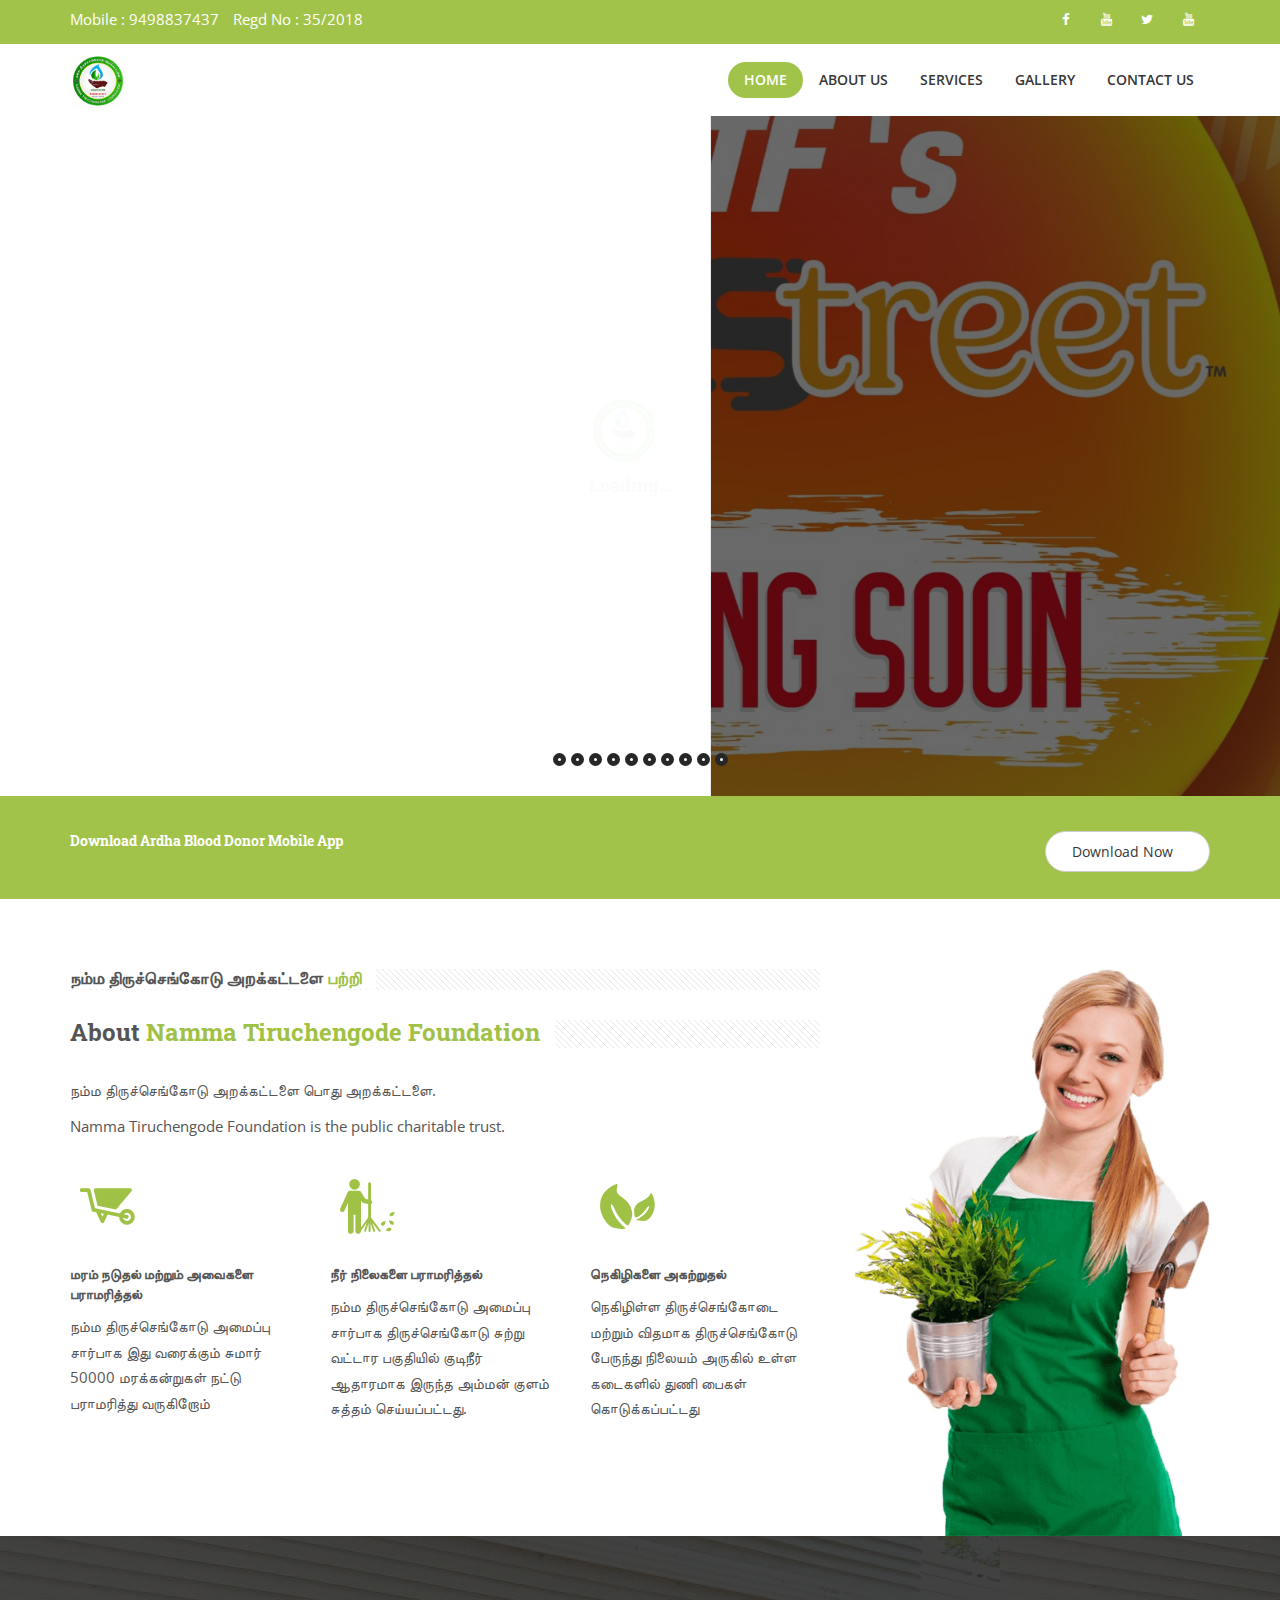
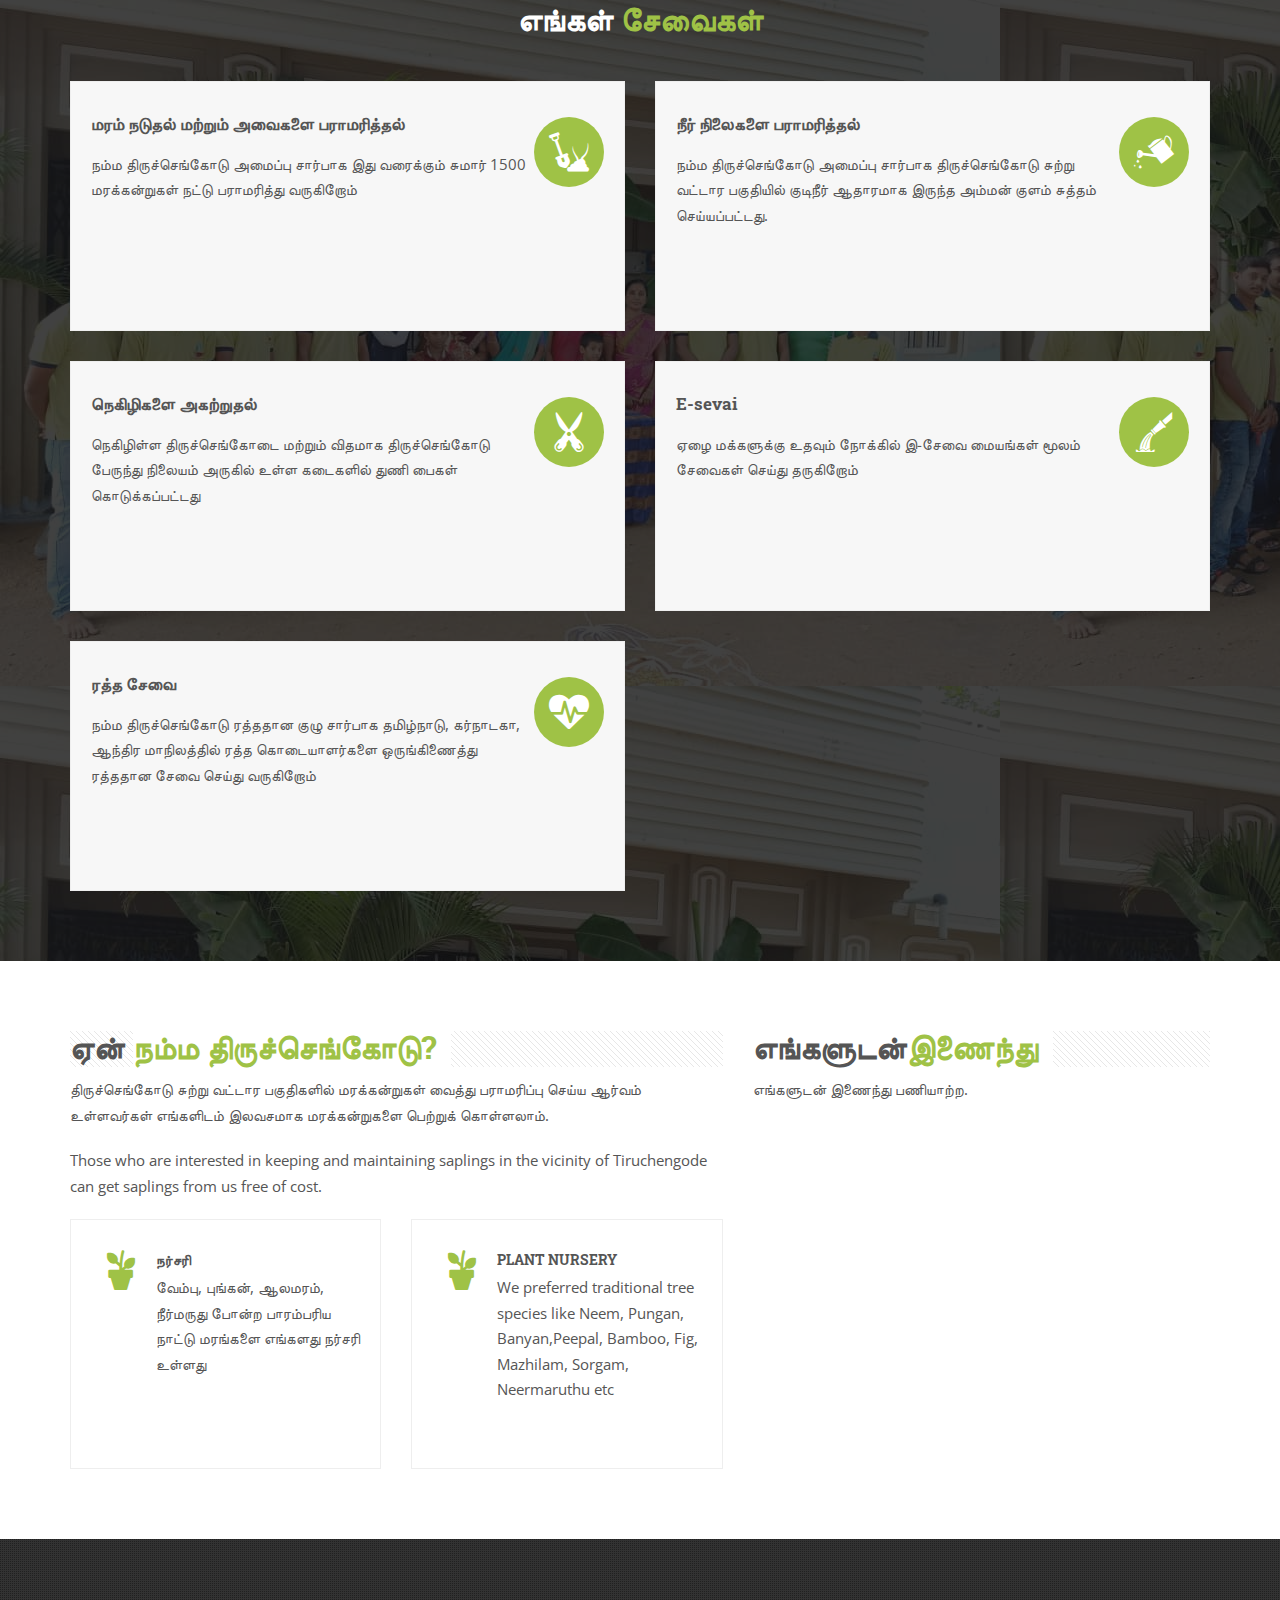
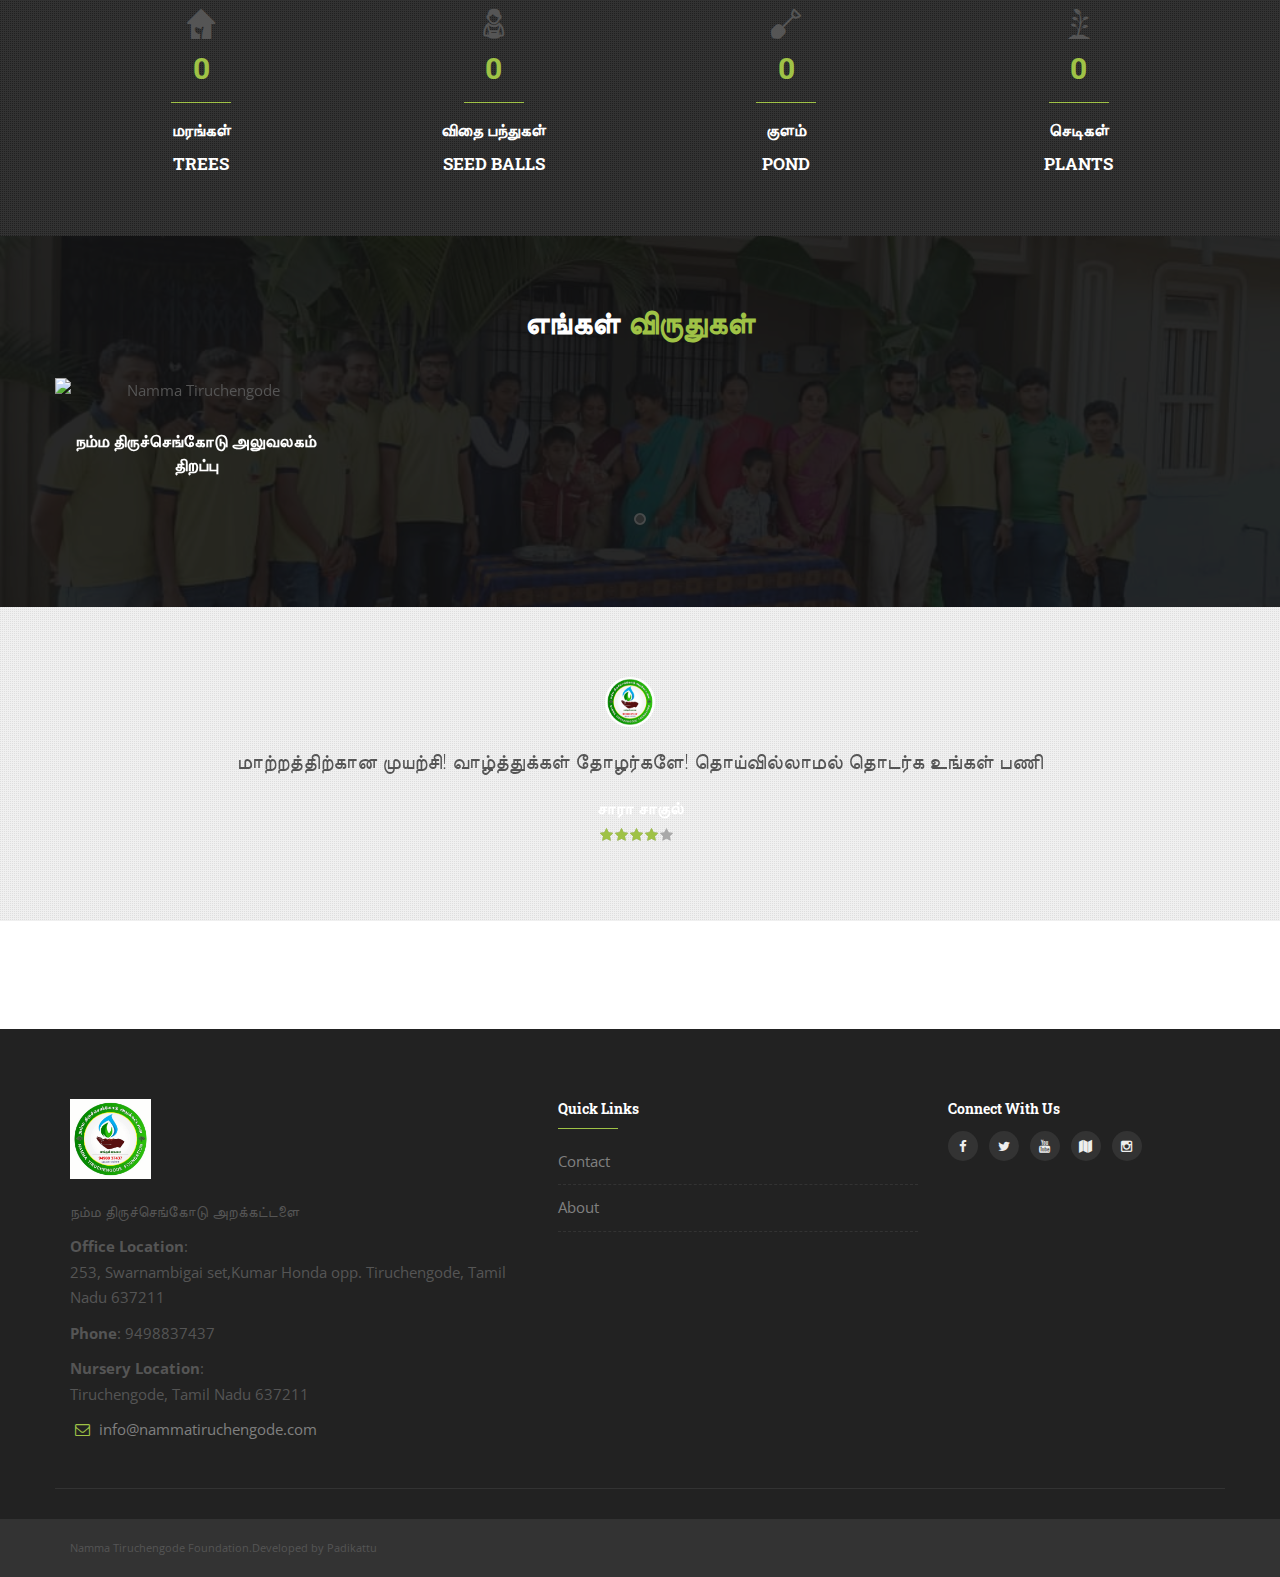
==== commit 2dea6d3f: "date updated" ====
--- a/index.html
+++ b/index.html
@@ -95,33 +95,7 @@
                 "sameAs": ["https://www.facebook.com/nammatiruchengode", "https://www.instagram.com/namma_tiruchengode_foundation", "https://www.twitter.com/namtiruchengode", "https://www.youtube.com/nammatiruchengode"]
             }
             </script>
-            <script type="application/ld+json">
-                {
-                  "@context": "http://schema.org",
-                  "@type": "Event",
-                  "name": "Fun Street at Tiruchengode",
-                  "startDate": "2023-10-08T06:00",
-                  "endDate": "2023-10-08T09:00",
-                  "description": "Join us for a day of fun-filled activities, delicious food, and entertainment at Fun Street in Tiruchengode. Hosted by Namma Tiruchengode Foundation, this event is a celebration of community and togetherness.",
-                  "location": {
-                    "@type": "Place",
-                    "name": "Tiruchengode",
-                    "address": {
-                      "@type": "PostalAddress",
-                      "streetAddress": "Tiruchengode Street",
-                      "addressLocality": "Tiruchengode",
-                      "addressRegion": "Tamil Nadu",
-                      "postalCode": "637211",
-                      "addressCountry": "India"
-                    }
-                  },
-                  "organizer": {
-                    "@type": "Organization",
-                    "name": "Namma Tiruchengode Foundation",
-                    "url": "https://www.nammatiruchengode.org/fun-street"
-                  }
-                }
-              </script>
+         
         <!-- Stylesheet -->
         <link href="css/bootstrap.min.css" rel="stylesheet" type="text/css">
         <link href="css/jquery-ui.min.css" rel="stylesheet" type="text/css">
@@ -220,7 +194,7 @@
                                 <ul>
                                     <li data-index="rs-1" data-transition="slidingoverlayhorizontal" data-slotamount="default" data-easein="default" data-easeout="default" data-masterspeed="default" data-thumb="img/slider/bg3.jpg" data-rotate="0" data-saveperformance="off" data-title="Web Show" data-description="">
                                         <!-- MAIN IMAGE -->
-                                        <img src="https://pbs.twimg.com/media/F64RgDVXcAAU3q7?format=jpg&name=large"  alt="Fun Street Tiruchengode 2023"  data-bgposition="center 40%" data-bgfit="cover" data-bgrepeat="no-repeat" class="rev-slidebg" data-bgparallax="6" data-no-retina>
+                                        <img src="images/fun-street/soon.jpeg"  alt="Fun Street Tiruchengode 2023"  data-bgposition="center 40%" data-bgfit="cover" data-bgrepeat="no-repeat" class="rev-slidebg" data-bgparallax="6" data-no-retina>
                                         <!-- LAYERS -->
                         
                                         <!-- LAYER NR. 2 -->
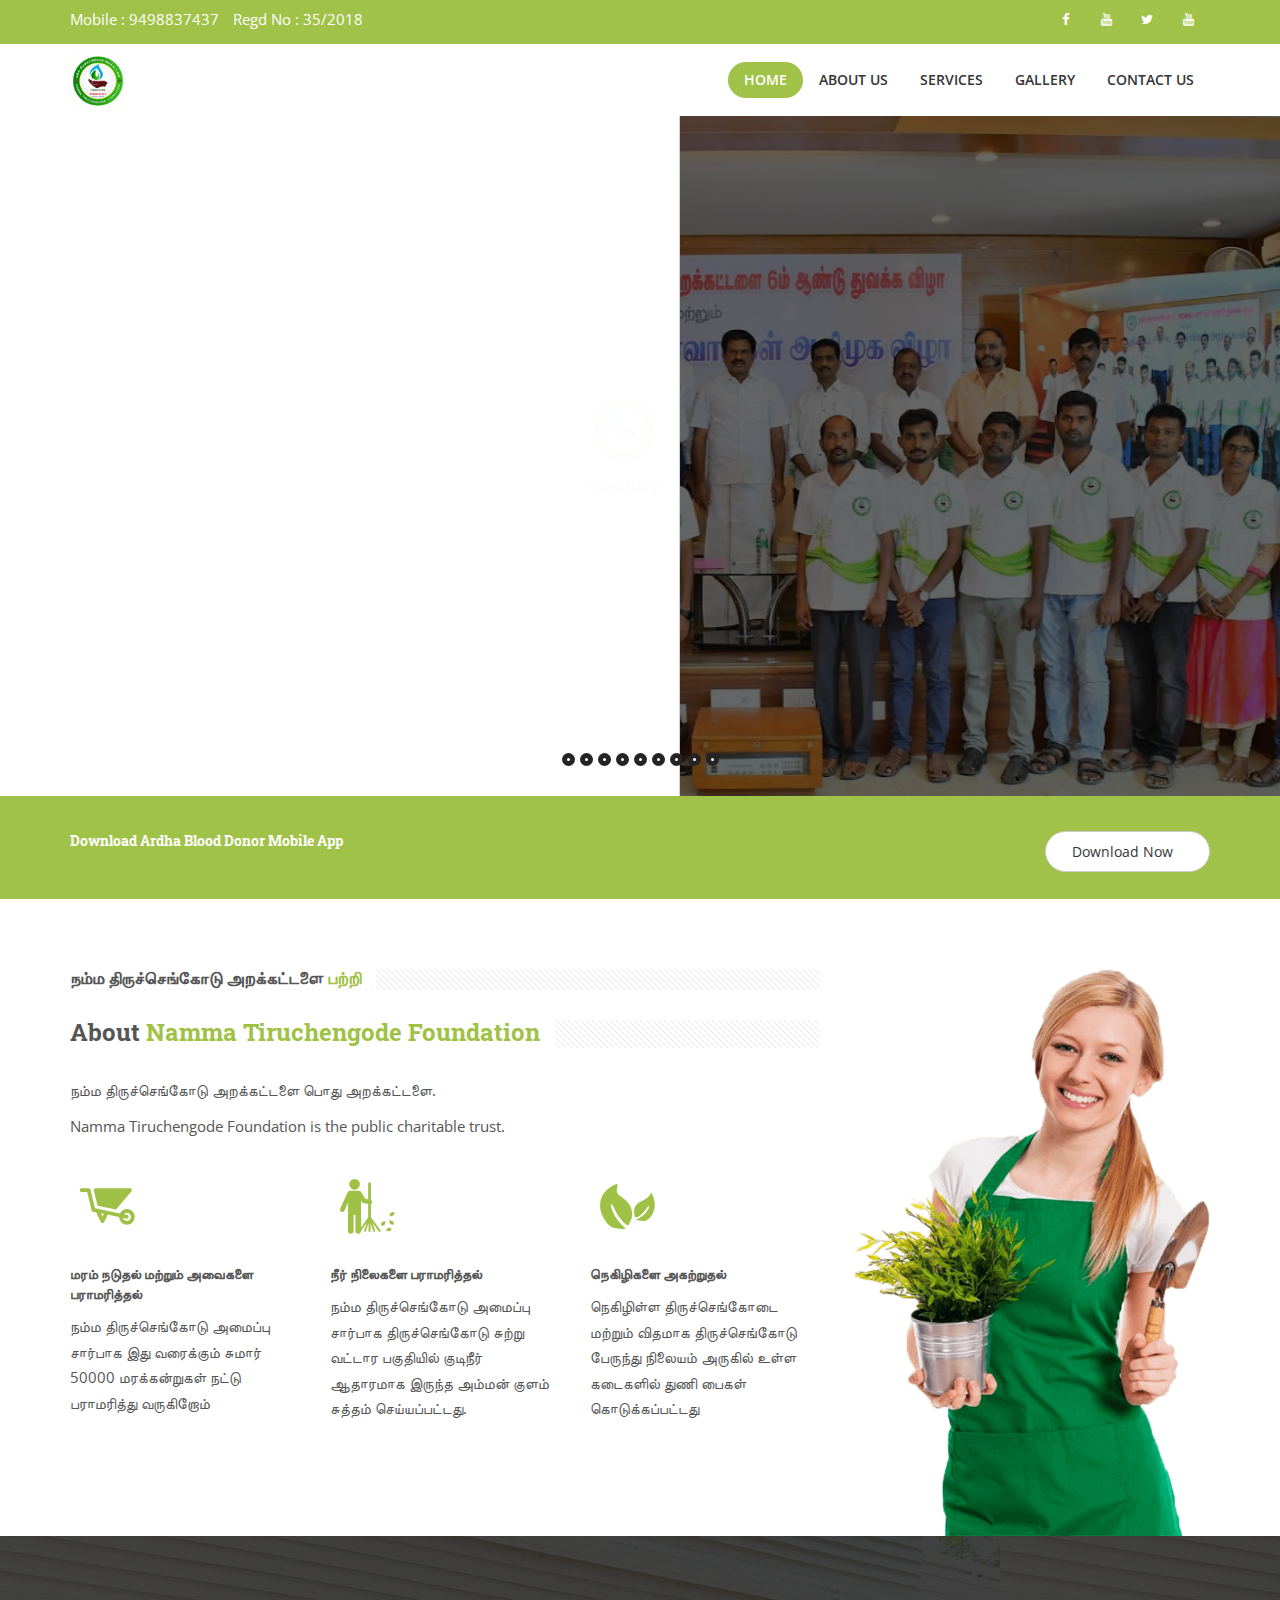
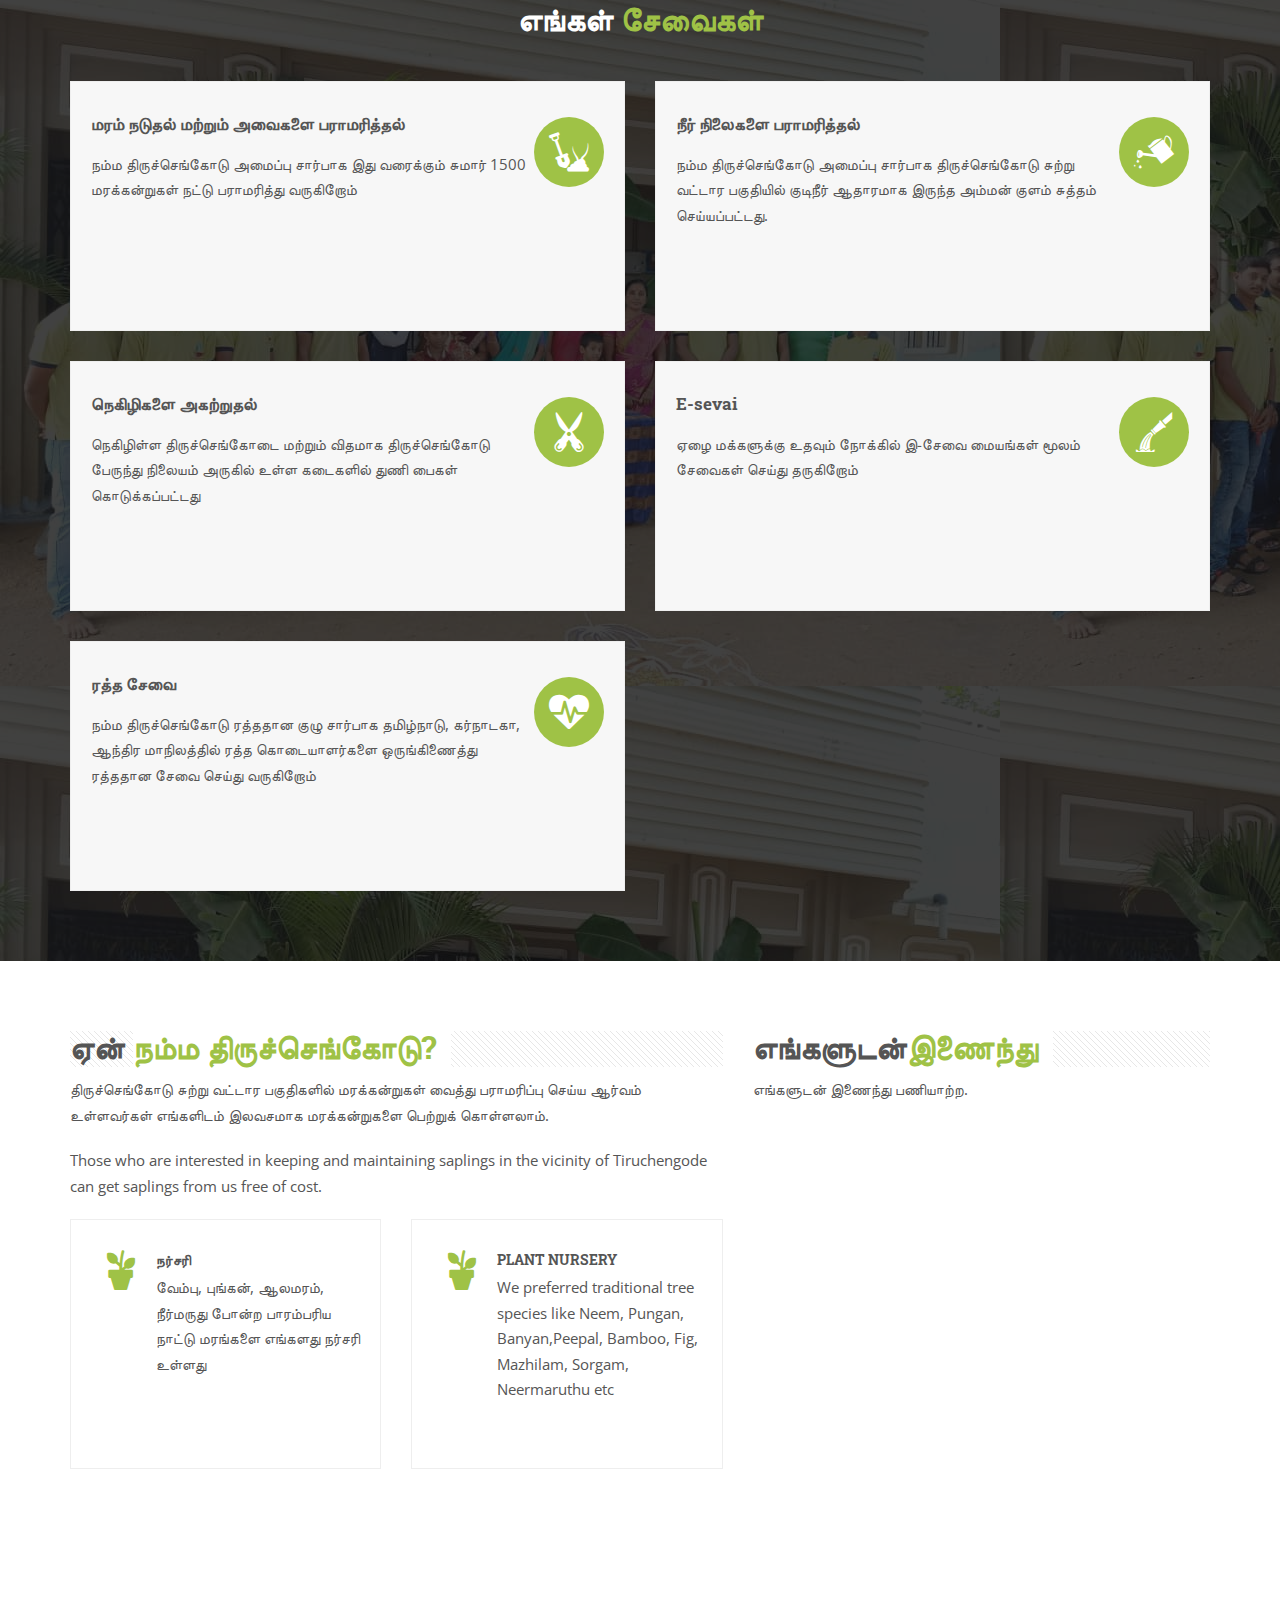
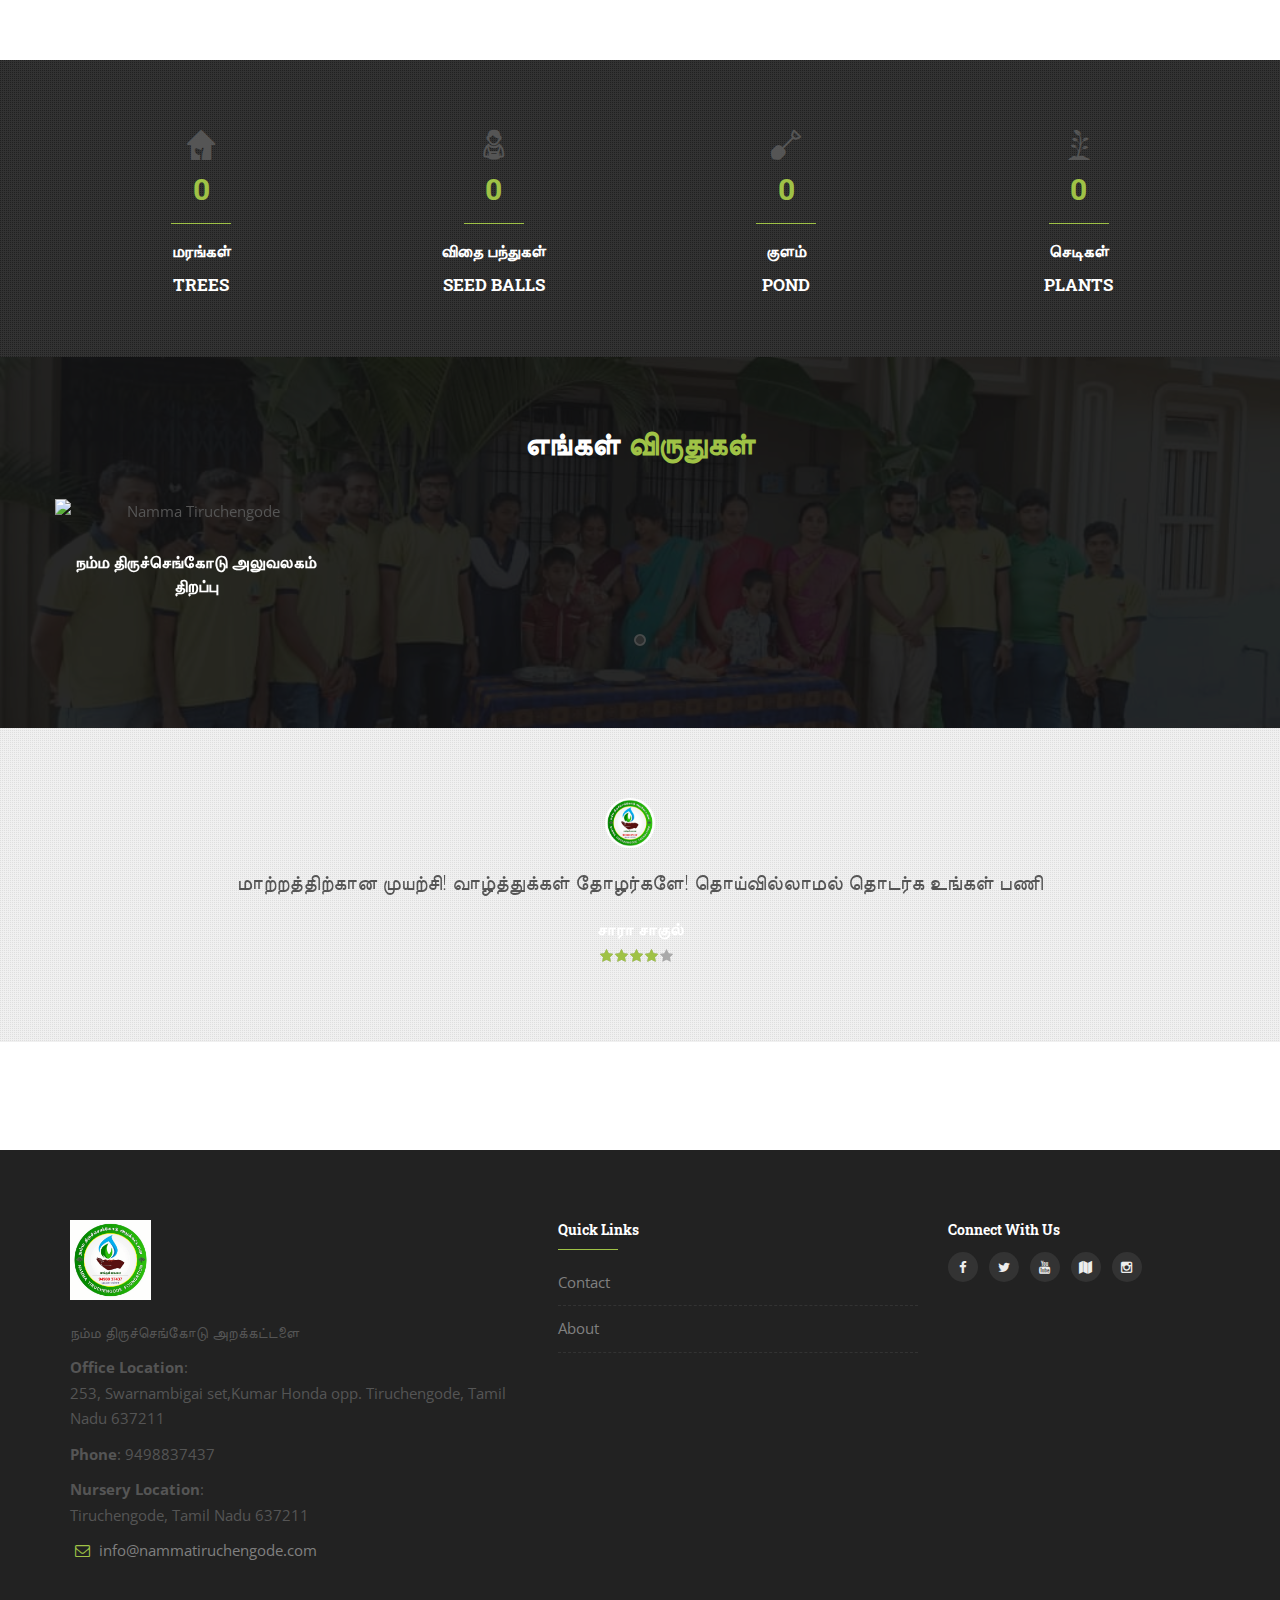
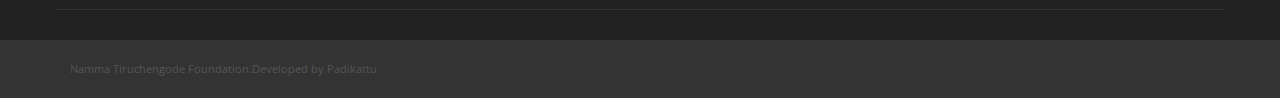
==== commit 89728329: "Add files via upload" ====
--- a/index.html
+++ b/index.html
@@ -95,7 +95,6 @@
                 "sameAs": ["https://www.facebook.com/nammatiruchengode", "https://www.instagram.com/namma_tiruchengode_foundation", "https://www.twitter.com/namtiruchengode", "https://www.youtube.com/nammatiruchengode"]
             }
             </script>
-         
         <!-- Stylesheet -->
         <link href="css/bootstrap.min.css" rel="stylesheet" type="text/css">
         <link href="css/jquery-ui.min.css" rel="stylesheet" type="text/css">
@@ -192,59 +191,6 @@
                         <div class="rev_slider_wrapper">
                             <div class="rev_slider" data-version="5.0">
                                 <ul>
-                                    <li data-index="rs-1" data-transition="slidingoverlayhorizontal" data-slotamount="default" data-easein="default" data-easeout="default" data-masterspeed="default" data-thumb="img/slider/bg3.jpg" data-rotate="0" data-saveperformance="off" data-title="Web Show" data-description="">
-                                        <!-- MAIN IMAGE -->
-                                        <img src="images/fun-street/soon.jpeg"  alt="Fun Street Tiruchengode 2023"  data-bgposition="center 40%" data-bgfit="cover" data-bgrepeat="no-repeat" class="rev-slidebg" data-bgparallax="6" data-no-retina>
-                                        <!-- LAYERS -->
-                        
-                                        <!-- LAYER NR. 2 -->
-                                        <div class="tp-caption tp-resizeme font-roboto bg-theme-colored text-white font-weight-700 m-0 pr-20 pl-20" 
-                                          id="rs-1-layer-2"
-                        
-                                          data-x="['left']"
-                                          data-hoffset="['30']"
-                                          data-y="['middle']"
-                                          data-voffset="['-40']"
-                                          data-fontsize="['48']"
-                                          data-lineheight="['72']"
-                                          data-width="none"
-                                          data-height="none"
-                                          data-whitespace="nowrap"
-                                          data-transform_idle="o:1;s:500"
-                                          data-transform_in="y:100;scaleX:1;scaleY:1;opacity:0;"
-                                          data-transform_out="x:left(R);s:1000;e:Power3.easeIn;s:1000;e:Power3.easeIn;"
-                                          data-mask_in="x:0px;y:0px;s:inherit;e:inherit;"
-                                          data-mask_out="x:inherit;y:inherit;s:inherit;e:inherit;"
-                                          data-start="1000" 
-                                          data-splitin="none" 
-                                          data-splitout="none" 
-                                          data-responsive_offset="on" 
-                                          style="z-index: 5; white-space: nowrap;">Fun Street Tiruchengode 2023
-                                        </div>
-                        
-                                        <!-- LAYER NR. 4 -->
-                                        <div class="tp-caption tp-resizeme" 
-                                          id="rs-1-layer-4"
-                        
-                                          data-x="['left']"
-                                          data-hoffset="['30']"
-                                          data-y="['middle']"
-                                          data-voffset="['105']"
-                                          data-width="none"
-                                          data-height="none"
-                                          data-whitespace="nowrap"
-                                          data-transform_idle="o:1;s:500"
-                                          data-transform_in="y:100;scaleX:1;scaleY:1;opacity:0;"
-                                          data-transform_out="x:left(R);s:1000;e:Power3.easeIn;s:1000;e:Power3.easeIn;"
-                                          data-mask_in="x:0px;y:0px;s:inherit;e:inherit;"
-                                          data-mask_out="x:inherit;y:inherit;s:inherit;e:inherit;"
-                                          data-start="1600" 
-                                          data-splitin="none" 
-                                          data-splitout="none" 
-                                          data-responsive_offset="on"
-                                          style="z-index: 10; white-space: nowrap; letter-spacing:1px;"><a class="btn btn-default mr-10" href="fun-street">View Fun Street 2023</a>
-                                        </div>
-                                      </li>
                                     <!-- SLIDE 1 -->
                                     <li data-index="rs-1" data-transition="slidingoverlayhorizontal" data-slotamount="default" data-easein="default" data-easeout="default" data-masterspeed="default" data-thumb="images/slider/ntd-thangamani-group-photo.jpg" data-rotate="0" data-saveperformance="off" data-title="Web Show" data-description="">
                                         <!-- MAIN IMAGE -->
@@ -476,7 +422,7 @@
                                 <div class="col-xs-12 col-sm-6 col-md-6">
                                     <div class="icon-box bg-lighter p-20 border-1px">
                                        <a class="icon bg-theme-colored icon-circled icon-border-effect effect-circled pull-right  sm-pull-none flip text-white mt-15" href="#"> <i class="fa fa-heartbeat"></i> </a>
-                                       <h4 class="icon-box-title"><a href="https://blooddonor.nammatiruchengode.com">ரத்த சேவை</a></h4>
+                                       <h4 class="icon-box-title"><a href="https://blooddonor.nammatiruchengode.com" title="Namma Tiruchengode Blood Donor">ரத்த சேவை</a></h4>
                                        <p>நம்ம திருச்செங்கோடு ரத்ததான குழு சார்பாக தமிழ்நாடு, கர்நாடகா, ஆந்திர மாநிலத்தில் ரத்த கொடையாளர்களை ஒருங்கிணைத்து ரத்ததான சேவை செய்து வருகிறோம் </p>
                                     </div>
                                 </div>
@@ -517,48 +463,9 @@
                                 <div class="col-md-5">
                                     <h2 class="title-pattern"><span>எங்களுடன்<span class="text-theme-colored">இணைந்து</span></span></h2>
                                     <p>எங்களுடன் இணைந்து பணியாற்ற.</p>
-                                    <!-- <form id="getaquote_form" name="getaquote_form" class="form-transparent mt-20" method="post" action="#">
-                                        <div class="row">
-                                            <div class="col-sm-6">
-                                                <div class="form-group mb-10">
-                                                    <input name="form_name" class="form-control" type="text" required="" placeholder="First Name" aria-required="true">
-                                                </div>
-                                            </div>
-                                            <div class="col-sm-6">
-                                                <div class="form-group mb-10">
-                                                    <input name="form_name" class="form-control" type="text" required="" placeholder="Last Name" aria-required="true">
-                                                </div>
-                                            </div>
-                                            <div class="col-sm-6">
-                                                <div class="form-group mb-10">
-                                                    <input name="form_phone" class="form-control" type="tel" placeholder="Phone" aria-required="true">
-                                                </div>
-                                            </div>
-                                            <div class="col-sm-6">
-                                                <div class="form-group mb-10">
-                                                    <input name="form_email" class="form-control required email" type="email" placeholder="Email" aria-required="true">
-                                                </div>
-                                            </div>
-                                            <div class="col-sm-12">
-                                                <div class="form-group mb-10">
-                                                    <div class="styled-select">
-                                                        <select id="booking_service" name="booking_service" class="form-control" required="">
-                                                            <option value=""> --- Choose Product --- </option>
-                                                            <option value="Plants">Plants</option>
-                                                            <option value="Trees">Trees</option>
-                                                        </select>
-                                                    </div>
-                                                </div>
-                                            </div>
-                                        </div>
-                                        <div class="form-group mb-10">
-                                            <textarea id="form_message" name="form_message" class="form-control required"  placeholder="Enter Message" rows="4" aria-required="true"></textarea>
-                                        </div>
-                                        <div class="form-group mb-0 mt-20">
-                                            <input id="form_botcheck" name="form_botcheck" class="form-control" type="hidden" value="">
-                                            <button type="submit" class="btn btn-dark btn-theme-colored text-uppercase" data-loading-text="Please wait...">Send Message</button>
-                                        </div>
-                                    </form> -->
+                                    <div>
+                                        <iframe src="https://forms.gle/ZK5JCMDie7XLse2R9" style="border:0px #ffffff hidden;" name="myiFrame" scrolling="yes" frameborder="0" marginheight="0px" marginwidth="0px" height="500px" width="400px" allowfullscreen></iframe>
+                                    </div>
                                 </div>
                             </div>
                         </div>
